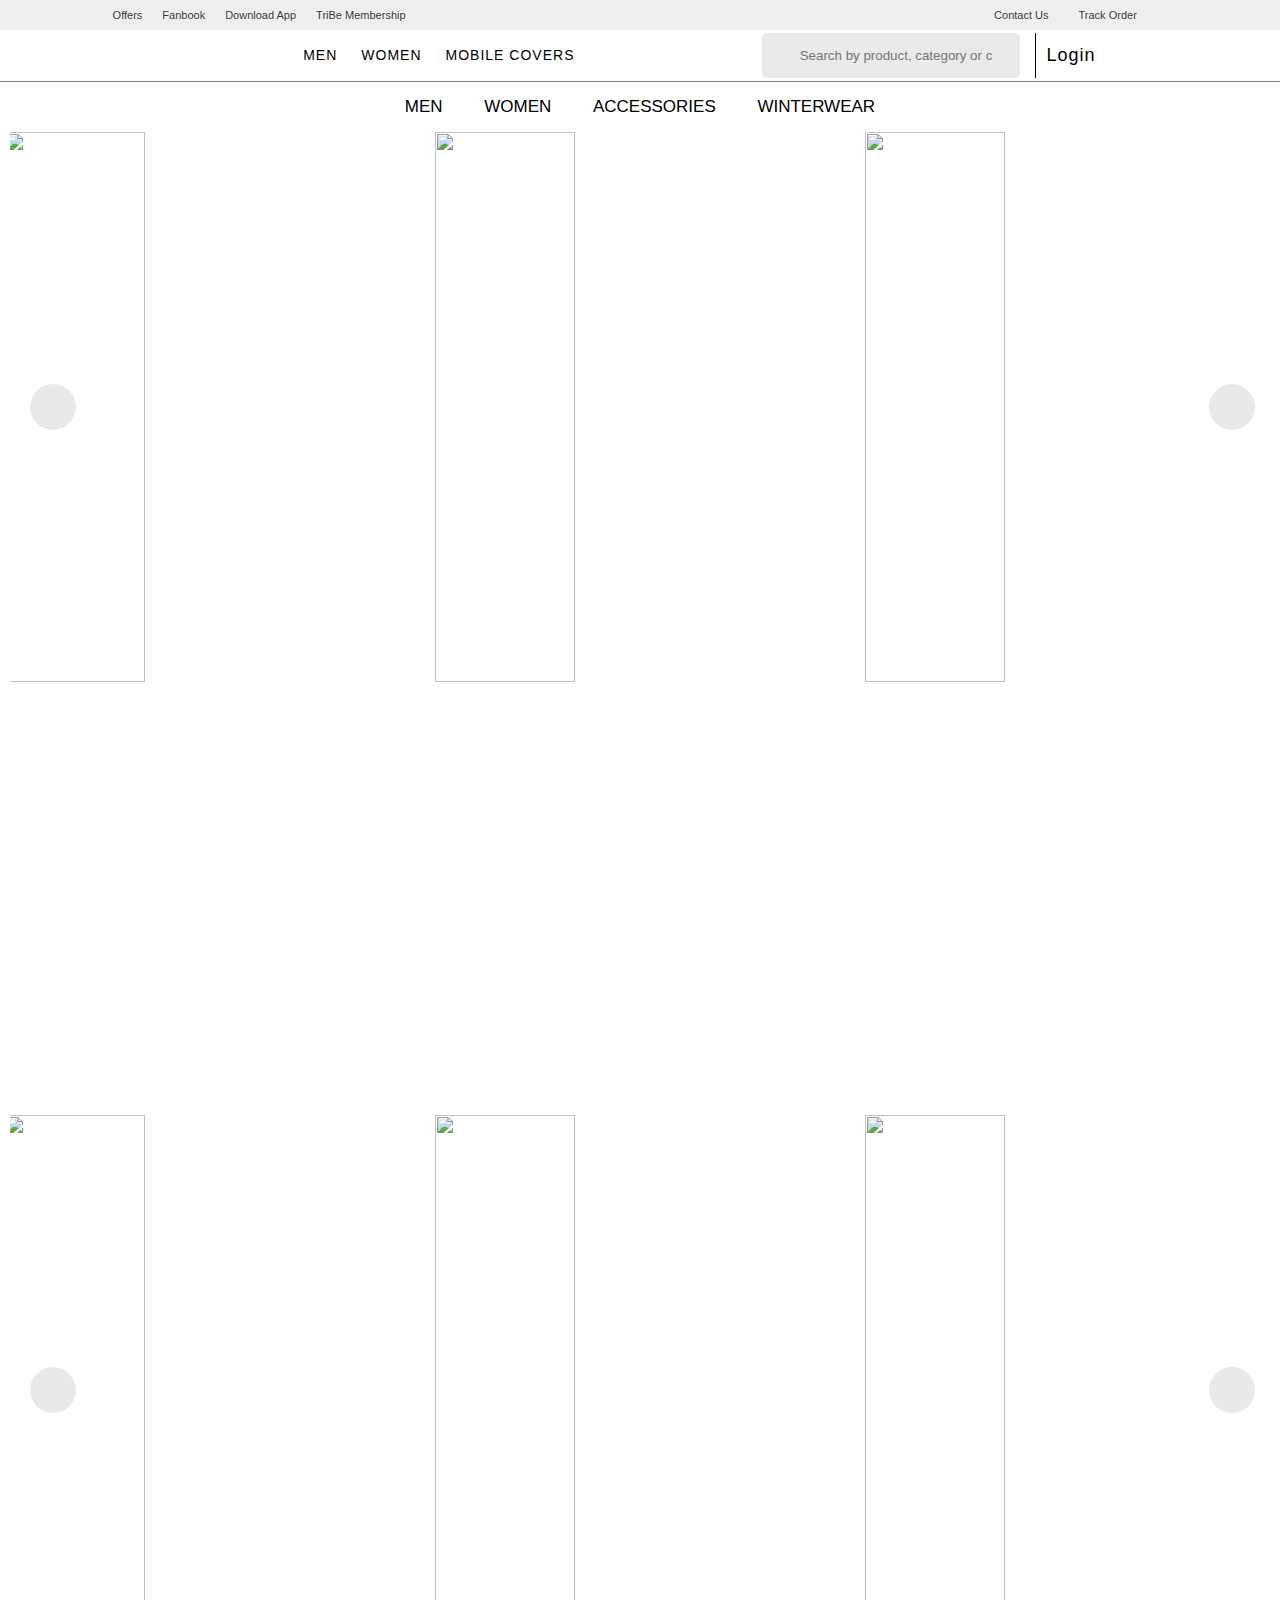
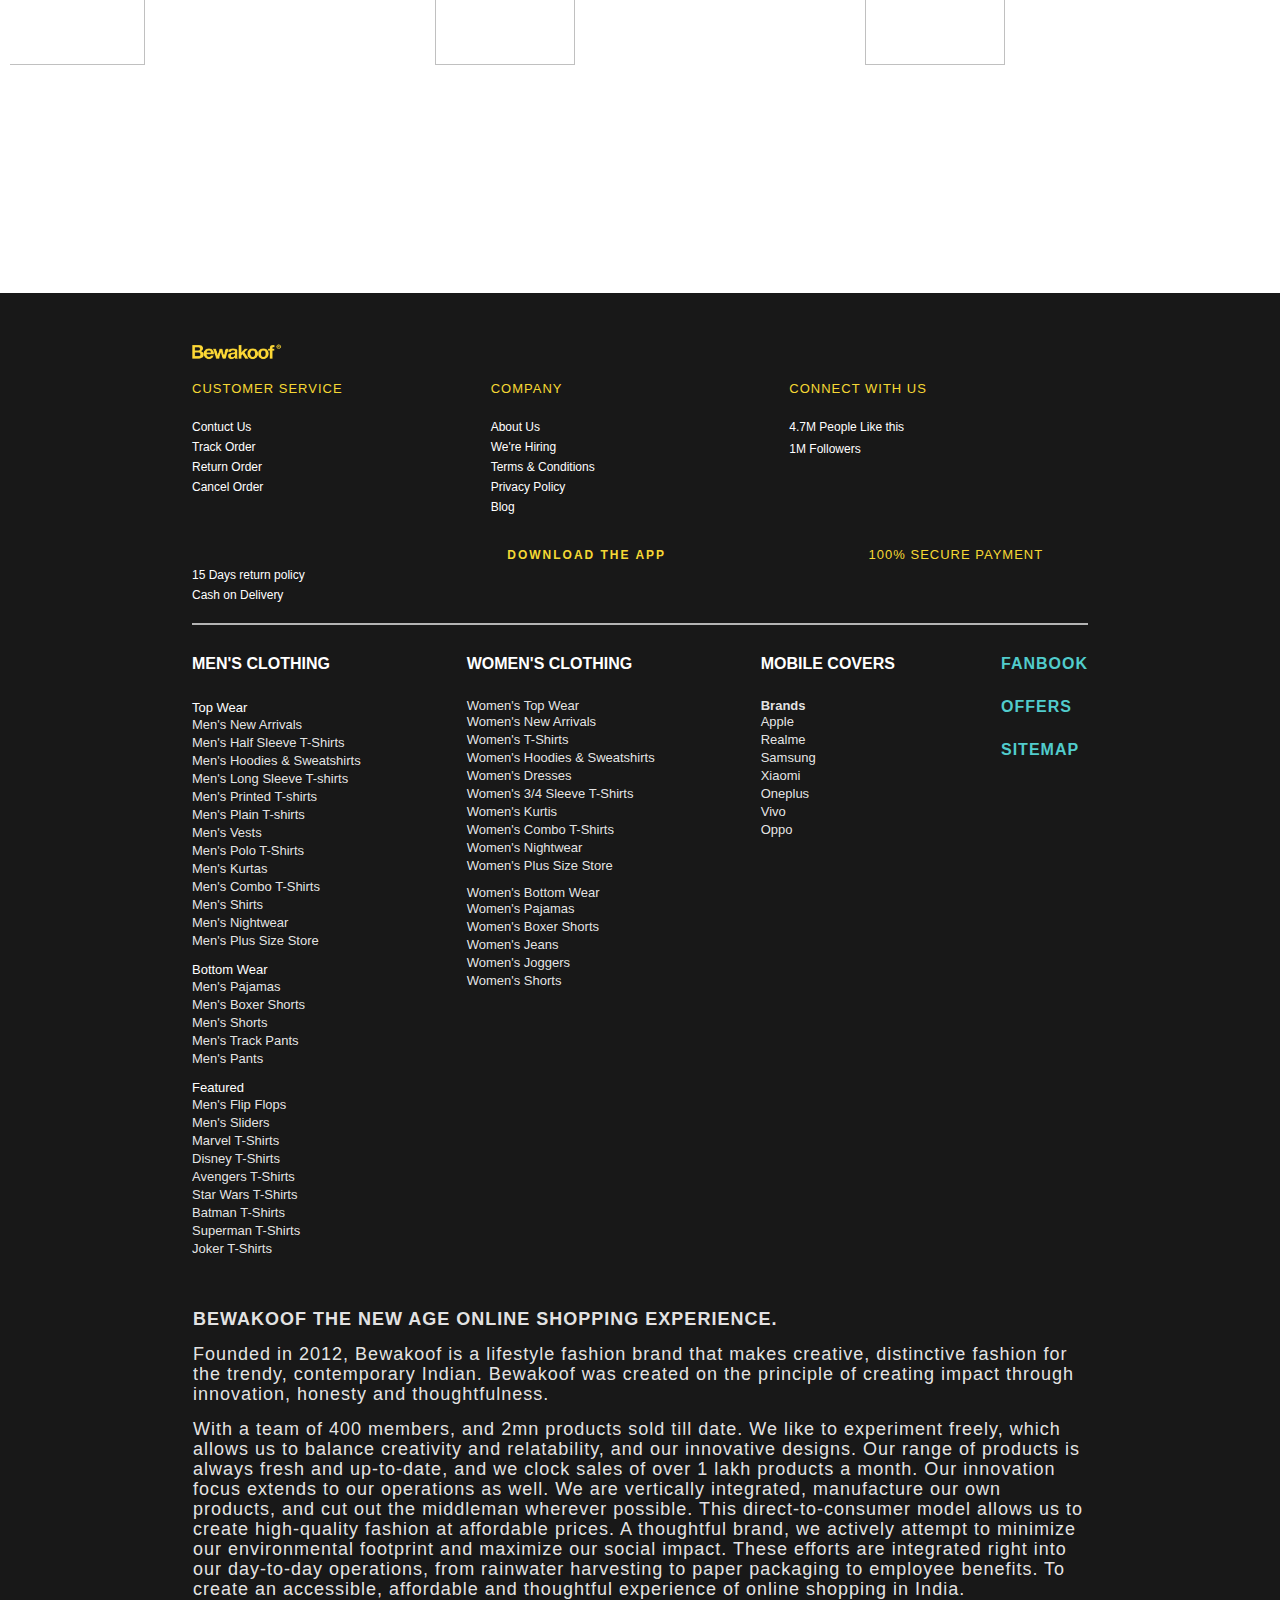
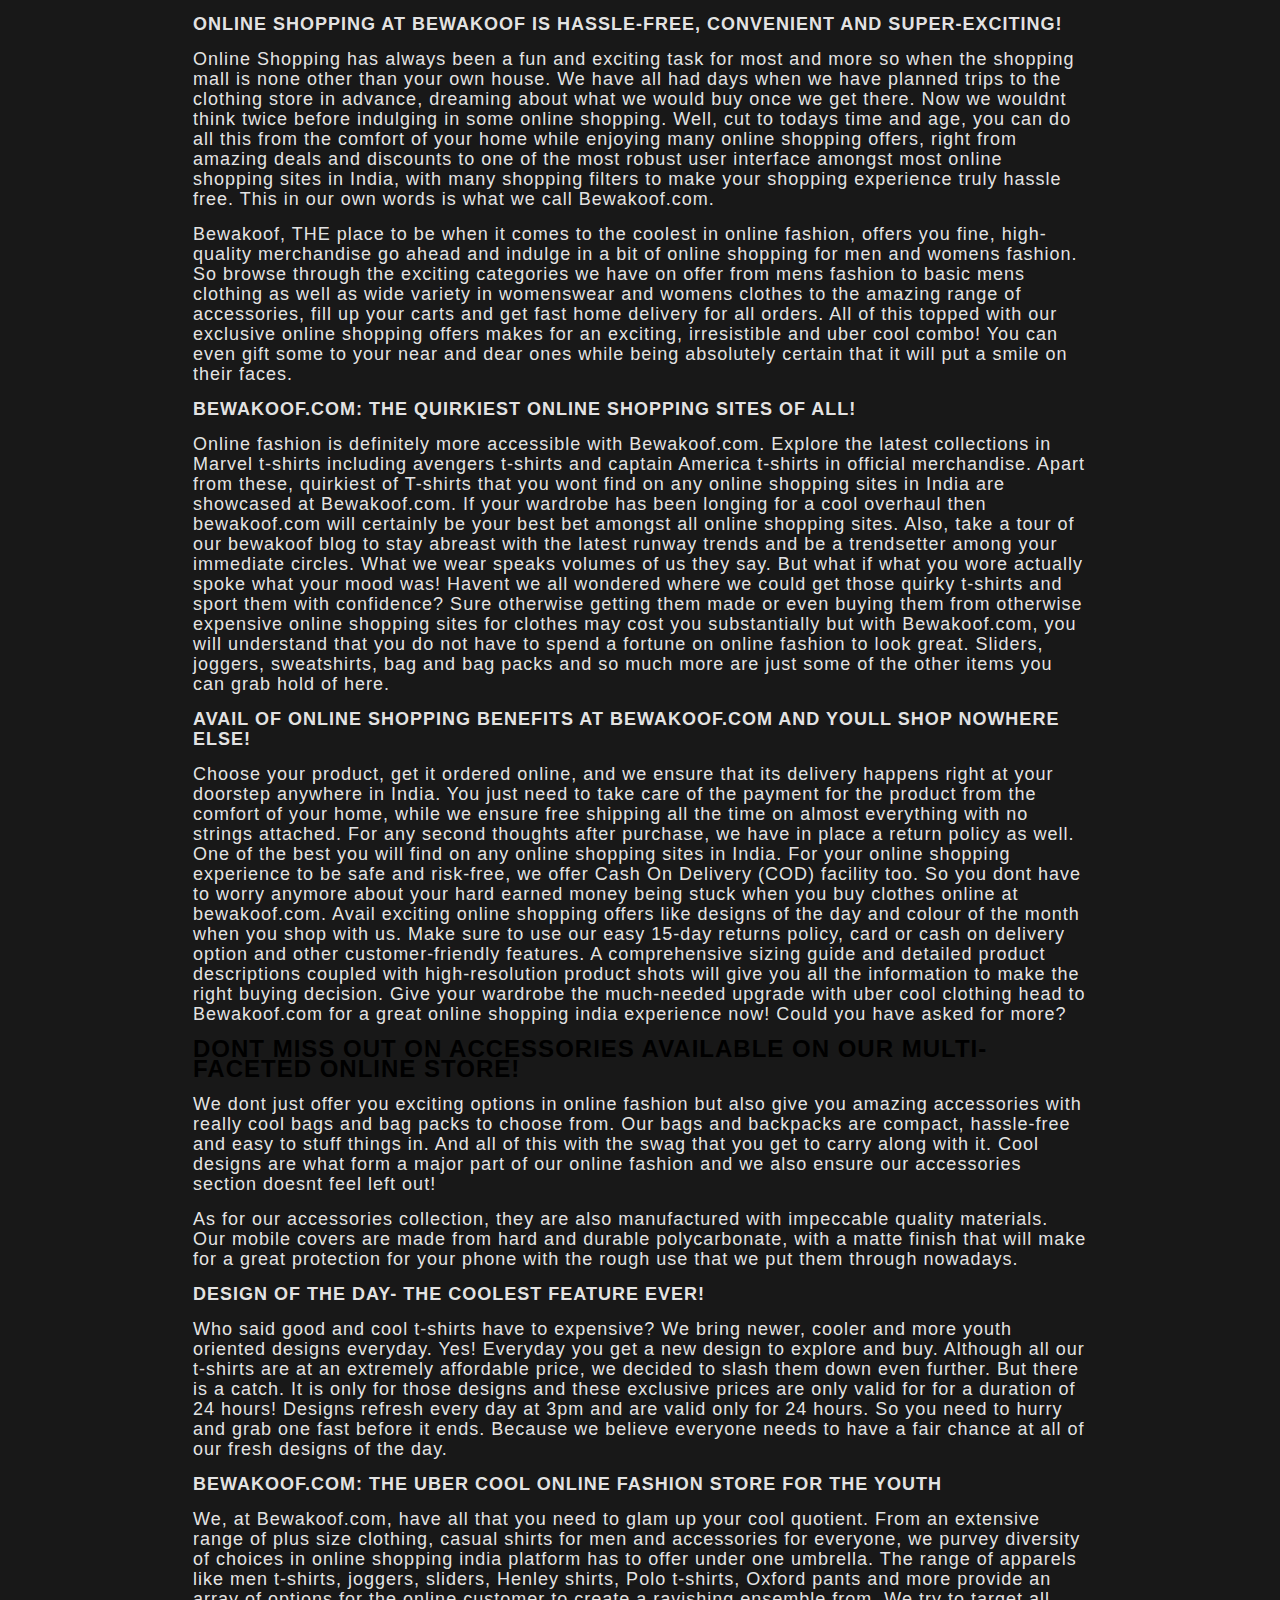
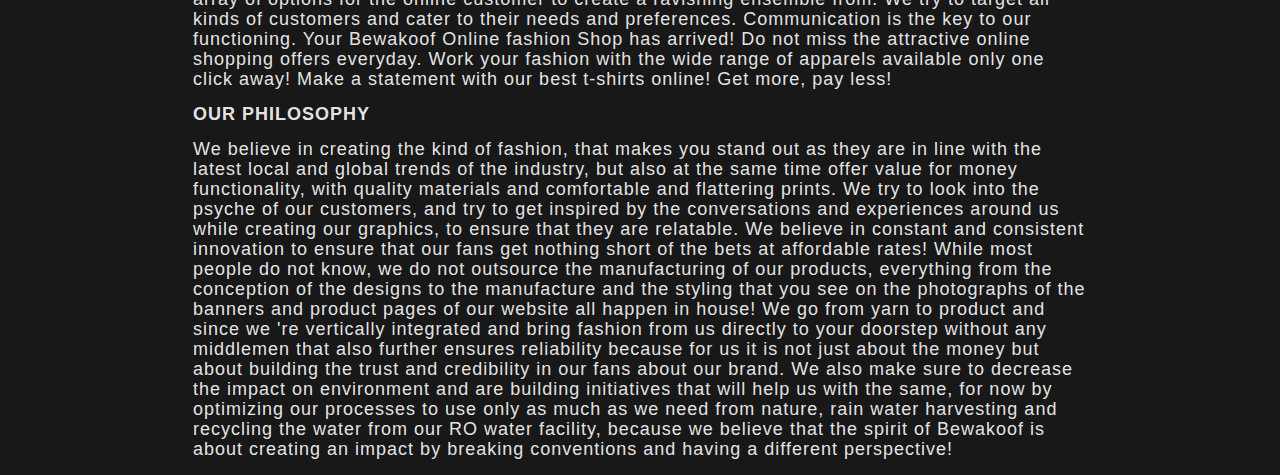
==== home/index.html @ 0f196d52 "added in homepage" ====
<!DOCTYPE html>
<html lang="en">
<head>
    <meta charset="UTF-8">
    <meta http-equiv="X-UA-Compatible" content="IE=edge">
    <meta name="viewport" content="width=device-width, initial-scale=1.0">
    <title>Online Fashion Shopping for Men, Woman, 
       Accessories - Bewakoof.com
    </title>
    <link rel="icon" type="image/x-icon" href="https://play-lh.googleusercontent.com/mzdgrAg8_sTf0e-G3eIi3MAIbaxtuiJnIcHUQmuGE8NQVbO30HqvgJ-gKIf-hwpa6g">
    <script
    src="https://kit.fontawesome.com/f276ecc4c7.js"
    crossorigin="anonymous"
  ></script>
  <link rel="stylesheet" href="/home/style/index.css">
  <link rel="stylesheet" href="/home/style/index1.css">
  <!-- <link rel="stylesheet" href="try1.css"> -->
</head>

<body>
    <nav id="nav">
     <!-- !Nav Upper Section -->
     <div id="nav-upper-section">
        <div id="first-section">
          <div><a href="">Offers</a></div>
          <div><a href="">Fanbook</a></div>
          <div><a href="">Download App</a></div>
          <div><a href="">TriBe Membership</a></div>
        </div>
        <div id="second-section">
          <div><a href="">Contact Us</a></div>
          <div><a href="">Track Order</a></div>
        </div>
      </div>
  
      <!-- !Nav Mid Section -->
      <div id="nav-mid-section">
        <!-- ?First - div which contains logo and men woman and mobile covers -->
        <div id="first-div">
          <div id="logo">
            <img
              src="https://images.bewakoof.com/web/ic-desktop-normal-bwkf-logo.svg"
              alt=""
            />
          </div>
          <div  id="dropdown">
            <div class="dropdown">
                <div class="line"><a class="dropbtn" id="dropbtn">MEN</a></div>
                <div class="dropdown-content">
                    <div>
                      <a href="#">Topwear</a>
                      <a href="#">Printed T-Shirts</a>
                      <a href="#">Oversized T-shirts</a>
                      <a href="#">Plain T-Shirts</a>
                      <a href="#">Fashion T-Shirts</a>
                      <a href="#">Activewear T-Shirts</a>
                      <a href="#">Full Sleeve T-Shirts</a>
                      <a href="#"> Half Sleeve T-Shirts</a>
                      <a href="#"> Shirts</a>
                      <a href="#">Vests</a>
                      <a href="#">Co-ord Sets</a>
                      <a href="#">Kurtas</a>
                      <a href="#">HenleysPlus Size</a>
                      <a href="#">T-Shirts</a>
                      <a href="#">Jackets</a>
                      <a href="#">Sweatshirts</a>
                      <a href="#"> TopwearPolo  & Hoodies</a>
                      </div>
                      <div>
                      <a href="#">Bottomwear</a>
                      <a href="#">Joggers</a>
                      <a href="#">Pyjamas</a>
                      <a href="#">Shorts</a>
                      <a href="#">Jeans & Denims</a>
                      <a href="#">Boxers</a>
                      <a href="#">Briefs</a>
                      <a href="#">Trunks</a>
                      <a href="#">Hipster Trunks</a>
                      <a href="#">Trousers & Pants</a>
                      <a href="#">Activewear Shorts</a>
                      <a href="#">Activewear Joggers</a>
                      <a href="#">Plus Size BottomwearAll</a>
                      <a href="#">Bottomwear</a>
                    </div>
                    <div>
                          <a href="#">Winterwear</a>
                          <a href="#">Sweatshirts & Hoodies</a>
                          <a href="#">Jackets</a>
                          <a href="#">Sweaters</a>
                          <a href="#">Joggers</a>
                          <a href="#">Full Sleeve</a>
                          <a href="#">T-ShirtsPlus Size </a>

                      </div>
                    </div>
            </div>
            <div class="dropdown">
                <div class="line"><a class="dropbtn" id="dropbtn">WOMEN</a></div>
                <div class="dropdown-content">
                    <div>
                      <a href="#">Topwear</a>
                      <a href="#">Printed T-Shirts</a>
                      <a href="#">Oversized T-shirts</a>
                      <a href="#">Plain T-Shirts</a>
                      <a href="#">Fashion T-Shirts</a>
                      <a href="#">Activewear T-Shirts</a>
                      <a href="#">Full Sleeve T-Shirts</a>
                      <a href="#"> Half Sleeve T-Shirts</a>
                      <a href="#"> Shirts</a>
                      <a href="#">Vests</a>
                      <a href="#">Co-ord Sets</a>
                      <a href="#">Kurtas</a>
                      <a href="#">HenleysPlus Size</a>
                      <a href="#">T-Shirts</a>
                      <a href="#">Jackets</a>
                      <a href="#">Sweatshirts</a>
                      <a href="#"> TopwearPolo  & Hoodies</a>
                      </div>
                      <div>
                      <a href="#">Bottomwear</a>
                      <a href="#">Joggers</a>
                      <a href="#">Pyjamas</a>
                      <a href="#">Shorts</a>
                      <a href="#">Jeans & Denims</a>
                      <a href="#">Boxers</a>
                      <a href="#">Briefs</a>
                      <a href="#">Trunks</a>
                      <a href="#">Hipster Trunks</a>
                      <a href="#">Trousers & Pants</a>
                      <a href="#">Activewear Shorts</a>
                      <a href="#">Activewear Joggers</a>
                      <a href="#">Plus Size BottomwearAll</a>
                      <a href="#">Bottomwear</a>
                    </div>
                    <div>
                          <a href="#">Winterwear</a>
                          <a href="#">Sweatshirts & Hoodies</a>
                          <a href="#">Jackets</a>
                          <a href="#">Sweaters</a>
                          <a href="#">Joggers</a>
                          <a href="#">Full Sleeve</a>
                          <a href="#">T-ShirtsPlus Size </a>

                      </div>
                    </div>
            </div>
            <div class="line"><a class="dropbtn">MOBILE COVERS</a></div>
          </div>
        </div>
  
        <div id="second-div">
          <div id="search">
            <div id="search-logo">
              <i class="fa-solid fa-magnifying-glass"></i>
            </div>
            <input
              type="search"
              class="searchbtn"
              placeholder="Search by product, category or collection"
            />
          </div>
          <div id="login-wishlist-cart">
            <p style="color: black">Login</p>
            <div><i class="fa-regular fa-heart"></i></div>
            <div><i class="fa-solid fa-cart-shopping"></i></div>
          </div>
        </div>
      </div>

      <div id="nav-below-section">
        <div id="parent-div">
        <a href="">MEN</a>
        <a href="">WOMEN</a>
        <a href="">ACCESSORIES</a>
        <a href="">WINTERWEAR</a>
    </div>
    </div>
    </nav>
  
    <!-- !Carousel -->
    <div class="wrapper">
      <i id="left" class="fa-solid fa-chevron-left"></i>
      <div class="carousel">
        <img src="https://images.bewakoof.com/uploads/grid/app/live-now-common-1675176816.jpg" alt="" draggable="false">
        <img src="https://images.bewakoof.com/uploads/grid/app/FebCOTM-static-1x1-Version01-common-D-1675176814.jpg" alt="" draggable="false">
        <img src="https://images.bewakoof.com/uploads/grid/app/Last-chance-1x1--common-1675176814.jpg" alt="" draggable="false">
        <img src="https://images.bewakoof.com/uploads/grid/app/1x1-revmped-BUY3AT899-1674817170.jpg" alt="" draggable="false">
        <img src="https://images.bewakoof.com/uploads/grid/app/1x1-revmped-flat-60-OFF-common-1674665989.jpg" alt="" draggable="false">
      </div>
      <i id="right" class="fa-solid fa-chevron-right"></i>
    </div>

    <!-- !Own your Crazy Poster -->
    <div class="CrazyPoster"><a href="https://www.youtube.com/watch?v=7HPsdVQhpRw&t=111s"> <img src="https://images.bewakoof.com/uploads/grid/app/Desktop-Strip-6-1669115141.jpg" alt=""></a></div>

    <!-- !new arrival section -->
    
    <div class="main-div">
      <div class="parent-div">
        <div>
          <img src="https://images.bewakoof.com/uploads/grid/app/new-thumbnail-icon-2022-bestseller-1671624963.jpg" alt="">
          <p>Bestsellers</p>
        </div>
        <div>
          <img src="https://images.bewakoof.com/uploads/grid/app/new-thumbnail-icon-new-arrivals-1674817171.jpg" alt="">
          <p>New Arrivals</p>
        </div>
        <div>
          <img src="https://images.bewakoof.com/uploads/grid/app/hotdeals-2-1668491210.jpg" alt="">
          <p>Hot Deals</p>
        </div>
        <div>
          <img src="https://images.bewakoof.com/uploads/grid/app/Thumbnail-Collabs-Common-1668508338.jpg" alt="">
        <p>Official Collabaration</p>
        </div>
        <div>
          <img src="https://images.bewakoof.com/uploads/grid/app/last-size-new-thumbnaik-1668508337.jpg" alt="">
          <p>Last Size Left</p>
        </div>
        <div>
          <img src="https://images.bewakoof.com/uploads/grid/app/new-thumbnail-icon-2022-copy-1669723278.jpg" alt="">
          <p>Plus Size</p>
        </div>
        <div>
          <img src="https://images.bewakoof.com/uploads/grid/app/me-shirt-thumbnail-1668508337.jpg" alt="">
        <p>Customization</p>
        </div>
     <div>
      <img src="https://images.bewakoof.com/uploads/grid/app/image-1668598708.png" alt="">
      <p>Customization</p>
     </div>
      </div>
    </div>

    <!-- !DESIGNS OF THE WEEK -->
<div id="parent-img-div">
  <p class="heading">DESIGNS OF THE WEEK</p>
  <div id="img-div">
    <div><a href=""><img src="https://images.bewakoof.com/uploads/grid/app/DOTW-Split-banner-Desktop-Men-1675143052.png" alt=""></a></div>
    <div><a href=""><img src="https://images.bewakoof.com/uploads/grid/app/DOTW-Split-banner-Desktop-Women-1675143053.png" alt=""></a></div>
  </div>
</div> 

<!-- !TRENDING CATEGORIES SECTION -->
<div class="trending-div">
<p class="heading">TRENDING CATEGORIES</p>
<div id="full-width">
<a href=""><img src="https://images.bewakoof.com/uploads/grid/app/category-box-printed-tshirt-men-1672915214.png" alt=""></a>
<a href=""><img src="https://images.bewakoof.com/uploads/grid/app/category-box-Oversize-tshirt-1672915214.png" alt=""></a>
<a href=""><img src="https://images.bewakoof.com/uploads/grid/app/category-box-Sweatshirt---Hoodies-1672915219.png" alt=""></a>
<a href=""><img src="https://images.bewakoof.com/uploads/grid/app/category-box-Sweater-1673010262.png" alt=""></a>
<a href=""><img src="https://images.bewakoof.com/uploads/grid/app/category-box-Jackets-1672915210.png" alt=""></a>
<a href=""><img src="https://images.bewakoof.com/uploads/grid/app/category-box-Full-Sleeve-Tshirt-1673010261.png" alt=""></a>

<a href=""><img src="https://images.bewakoof.com/uploads/grid/app/category-box-new-printed-tshirts-1668773246.jpg" alt=""></a>
<a href=""><img src="https://images.bewakoof.com/uploads/grid/app/category-box-Oversize-tshirt-women-1672915214.png" alt=""></a>
<a href=""><img src="https://images.bewakoof.com/uploads/grid/app/category-box-Sweatshirt---Hoodies-women-1673010262.png" alt=""></a>

<a href=""><img src="https://images.bewakoof.com/uploads/grid/app/category-box-Jackets-women-1673010261.png" alt=""></a>
<a href=""><img src="https://images.bewakoof.com/uploads/grid/app/category-box-w-dresses-1675144062.jpg" alt=""></a>
<a href=""><img src="https://images.bewakoof.com/uploads/grid/app/category-box-Boyfriend-Tshirt-women-1672915204.png" alt=""></a>
</div>
</div>

<!-- !Beggest deal seaction div need to be completed here -->
<!-- *pending -->
<!-- !.............................................! -->


<!-- !TOO HOT TO BE MISSED -->
<div id="hot-section">
<p class="heading">TOO HOT TO BE MISSED</p>
<div id="hot-section-div">
  <a href=""><img src="https://images.bewakoof.com/uploads/grid/app/revamped-banner-MID-SIZE-B1G1-02-1673359273.jpg" alt=""></a>
  <a href=""><img src="https://images.bewakoof.com/uploads/grid/app/new-mid-banner-buy2get1free-1674817171.jpg" alt=""></a>
  <a href=""><img src="https://images.bewakoof.com/uploads/grid/app/new-mid-banner--valentines-02-1674824603.jpg" alt=""></a>
  <a href=""><img src="https://images.bewakoof.com/uploads/grid/app/new-mid-banner-ovrszd-srtwr-dresses-1675243399.jpg" alt=""></a>
</div>
</div>

<!-- !CATEGORIES TO BAG -->
<div id="categories-div">
<p class="heading">CATEGORIES TO BAG</p>
<div>
  <div><a href=""><img src="https://images.bewakoof.com/uploads/grid/app/category-box-Jeans-men-1672915059.png" alt=""></a></div>
  <div><a href=""><img src="https://images.bewakoof.com/uploads/grid/app/category-box-new-joggers-1668772677.jpg" alt=""></a></div>
  <div><a href=""><img src="https://images.bewakoof.com/uploads/grid/app/category-box-new-pyjamas-1668772679.jpg" alt=""></a></div>
  <div><a href=""><img src="https://images.bewakoof.com/uploads/grid/app/category-box-new-2-1669360792.jpg" alt=""></a></div>
  <div><a href=""><img src="https://images.bewakoof.com/uploads/grid/app/category-box-new-joggers-1668773245.jpg" alt=""></a></div>
  <div><a href=""><img src="https://images.bewakoof.com/uploads/grid/app/category-box-w-pyjamas-2-1675144063.jpg" alt=""></a></div>

</div>
</div>

<!-- !Second slider -->
<div class="wrapper1">
  <i id="left1" class="fa-solid fa-chevron-left"></i>
  <div class="carousel1">
    <img src="https://images.bewakoof.com/uploads/grid/app/Vibrant-All-Over-Print-T-Shirts-1x1-common-1675244347.jpg" alt="" draggable="false">
    <img src="https://images.bewakoof.com/uploads/grid/app/anime-1x1-02-1674817620.jpg" alt="" draggable="false">
    <img src="https://images.bewakoof.com/uploads/grid/app/ovrszd-tees-1x1-common1-1674129220.jpg" alt="" draggable="false">
    <img src="https://images.bewakoof.com/uploads/grid/app/ovrszd-sweatshirts-hoodies-1x1-common-1674469081.jpg" alt="" draggable="false">
    <img src="https://images.bewakoof.com/uploads/grid/app/hot-new-evrythng-1x1-01-1672806265.gif" alt="" draggable="false">
  </div>
  <i id="right1" class="fa-solid fa-chevron-right"></i>
</div>

<!-- !step up your shoe game -->
<div id="step-up">
  <img src="https://images.bewakoof.com/uploads/grid/app/shoe-strip-1675085026.jpg" alt="">
</div>

<!-- !TOP ACCESSORIES-->
<div id="categories-div">
  <p class="heading">TOP ACCESSORIES</p>
  <div>
    <div><a href=""><img src="https://images.bewakoof.com/uploads/grid/app/category-box-Mobile-covers-1672907490.png" alt=""></a></div>
    <div><a href=""><img src="https://images.bewakoof.com/uploads/grid/app/category-box-new-mugs-1673005212.jpg" alt=""></a></div>
    <div><a href=""><img src="https://images.bewakoof.com/uploads/grid/app/category-box-backpacks-1672907481.png" alt=""></a></div>
    <div><a href=""><img src="https://images.bewakoof.com/uploads/grid/app/category-box-notebooks-1672896372.jpg" alt=""></a></div>
    <div><a href=""><img src="https://images.bewakoof.com/uploads/grid/app/category-box-sliders-men-1672907494.png" alt=""></a></div>
    <div><a href=""><img src="https://images.bewakoof.com/uploads/grid/app/category-box-caps-1672907483.png" alt=""></a></div>
  
  </div>
  </div>


  <!-- !OUR BEST PICKS -->
<div id="hot-section">
  <p class="heading">OUR BEST PICKS</p>
  <div id="hot-section-div">
    <a href=""><img src="https://images.bewakoof.com/uploads/grid/app/fullsleeves-tshirts-midsize-banner-1674050707.jpg" alt=""></a>
    <a href=""><img src="https://images.bewakoof.com/uploads/grid/app/midsizebanner-women-jeans-5-1675245576.jpg" alt=""></a>
    <a href=""><img src="https://images.bewakoof.com/uploads/grid/app/plus-size-mid-banner-1671788992.jpg" alt=""></a>
    <a href=""><img src="https://images.bewakoof.com/uploads/grid/app/midsize-banners-air-ovrszd-cargo-jogs-m-1674133076.jpg" alt=""></a>
  </div>
  </div>

  <!-- !LOVE US  -->
<div id="step-up1">
  <img  src="https://images.bewakoof.com/uploads/grid/app/desktop-survey-1673330211.jpg" alt="">
</div>

  <!-- !BECOME A TRIBE MEMBER  -->
  <div id="step-up1">
    <img  src="https://images.bewakoof.com/uploads/grid/app/Desktop-Strip-3-1672040129.jpg" alt="">
  </div>

   <!-- !VOTE FOR NEW DESIGN  -->
   <div id="step-up1">
    <img  src="https://images.bewakoof.com/uploads/grid/app/Desktop-Strip-3-1669022420.jpg" alt="">
  </div>


  <!-- !FOTER SECTION -->
  <footer>
    <div class="footerDiv">
      <div class="container">
        <div id="logo1"><img src="/home/assets/updatedlogoweb.png" alt=""></div>

        <div class="section">
          <div>
            <span>CUSTOMER SERVICE</span>
            <ul>
              <li><a href="">Contuct Us</a></li>
              <li><a href="">Track Order</a></li>
              <li><a href="">Return Order</a></li>
              <li><a href="">Cancel Order</a></li>
            </ul>
          </div>

          <div>
            <span>COMPANY</span>
            <ul>
              <li><a href="">About Us</a></li>
              <li><a href="">We're Hiring</a></li>
              <li><a href="">Terms & Conditions</a</li>
              <li><a href="">Privacy Policy</a></li>
              <li><a href="">Blog</a></li>
            </ul>
          </div>

<div >
  <span class="connect">CONNECT WITH US</span>
  <!-- <div> -->
    <div class="socialIcoMobile">
      <div id="first" class="mrgin-btn"><a href="https://www.facebook.com/bewakoofcom"><i class="fa-brands fa-square-facebook"></i> 4.7M People Like this</a></div>

    <div class="mrgin-btn"><a href="https://www.instagram.com/bewakoofofficial/"> <i class="fa-brands fa-instagram"></i>1M Followers</a></div>

  </div>
  <div class="mrgin-btn" id="flex">
    <a href="https://twitter.com/bewakoof"><i class="fa-brands fa-twitter"></i></a>
    <a href="https://in.pinterest.com/bewakoof/"><i class="fa-brands fa-pinterest"></i></a>
    <a href="https://www.snapchat.com/add/bewakoof_tv"><i class="fa-brands fa-snapchat"></i></a>
    <a href="https://apps.apple.com/in/app/bewakoof/id1100190514"><i class="fa-brands fa-apple"></i></a>
  </div>
  <!-- </div> -->
</div>

        </div>
        <!-- style="flex:0.5" -->
        <div class="section1">
        <div >
          <ul>
            <li><i class="fa-solid fa-arrow-rotate-left"></i> <span class="font-color-white">15 Days return policy</span> </li>
            <li><i class="fa-solid fa-money-bills"></i> <span class="font-color-white">Cash on Delivery</span> </li>
          </ul>
        </div>
        <!-- style="flex:0.6" -->
        <div class="downlode-section" >
          <span class="font-color-yellow connect" id="font-size">DOWNLOAD THE APP</span>
          <div class="playstr-img margin-top">
            <img src="https://images.bewakoof.com/web/app_android_v1.png" alt="">
            <img src="https://images.bewakoof.com/web/app_ios_v1.png" alt="">
          </div>
        </div>
        <!-- style="flex:0.4" -->
        <div >
          <span class="font-color-yellow padding-bottom connect">100% SECURE PAYMENT</span>
          <div class="margin-top">
            <img src="https://images.bewakoof.com/web/secure-payments-image.png" alt="">
          </div>
        </div>
        </div>

      </div>
    </div>
    <div class="hr"></div>

    <div class="spacing-top">
      <div class="flex-section">

      <div> 
        <h4 class="font-color-and-size">MEN'S CLOTHING</h4>
        <div>
          <span>Top Wear</span>
          <a href=""><p>Men's New Arrivals</p></a>
          <a href=""><p>Men's Half Sleeve T-Shirts</p></a>
          <a href=""><p>Men's Hoodies & Sweatshirts</p></a>
          <a href=""><p>Men's Long Sleeve T-shirts</p></a>
          <a href=""><p>Men's Printed T-shirts</p></a>
          <a href=""><p>Men's Plain T-shirts</p></a>
          <a href=""><p>Men's Vests</p></a>
          <a href=""><p>Men's Polo T-Shirts</p></a>
          <a href=""><p>Men's Kurtas</p></a>
          <a href=""><p>Men's Combo T-Shirts</p></a>
          <a href=""><p>Men's Shirts</p></a>
          <a href=""><p>Men's Nightwear</p></a>
          <a href=""><p>Men's Plus Size Store</p></a>
        </div>

        <div class="space-between-div">
          <span>Bottom Wear</span>
          <a href=""><p>Men's Pajamas</p></a>
          <a href=""><p>Men's Boxer Shorts</p></a>
          <a href=""><p>Men's Shorts</p></a>
          <a href=""><p>Men's Track Pants</p></a>
          <a href=""><p>Men's Pants</p></a>
          </div>

          <div class="space-between-div">
            <span>Featured</span>
            <a href=""><p>Men's Flip Flops</p></a>
            <a href=""><p>Men's Sliders</p></a>
            <a href=""><p>Marvel T-Shirts</p></a>
            <a href=""><p>Disney T-Shirts</p></a>
            <a href=""><p>Avengers T-Shirts</p></a>
            <a href=""><p>Star Wars T-Shirts</p></a>
            <a href=""><p>Batman T-Shirts</p></a>
            <a href=""><p>Superman T-Shirts</p></a>
            <a href=""><p>Joker T-Shirts</p></a>
            </div>
      </div>

<div class="woman-footer-options">
  <h4 class="font-color-and-size">WOMEN'S CLOTHING</h4>
  <div>
    <a href=""><p>Women's Top Wear</p></a>
    <a href=""><p>Women's New Arrivals</p></a>
    <a href=""><p>Women's T-Shirts</p></a>
    <a href=""><p>Women's Hoodies & Sweatshirts</p></a>
    <a href=""><p>Women's Dresses</p></a>
    <a href=""><p>Women's 3/4 Sleeve T-Shirts</p></a>
    <a href=""><p>Women's Kurtis</p></a>
    <a href=""><p>Women's Combo T-Shirts</p></a>
    <a href=""><p>Women's Nightwear</p></a>
    <a href=""><p>Women's Plus Size Store</p></a>
  </div>
  <div class="space-between-div">
    <a href=""><p>Women's Bottom Wear</p></a>
    <a href=""><p>Women's Pajamas</p></a>
    <a href=""><p>Women's Boxer Shorts</p></a>
    <a href=""><p>Women's Jeans</p></a>
    <a href=""><p>Women's Joggers</p></a>
    <a href=""><p>Women's Shorts</p></a>
  </div>
</div>

<div class="mobile-brands">
  <h4 class="font-color-and-size">MOBILE COVERS</h4>
 
  <div>
    <a href=""><p>Brands</p></a>
    <a href=""><p>Apple</p></a>
    <a href=""><p>Realme</p></a>
    <a href=""><p>Samsung</p></a>
    <a href=""><p>Xiaomi</p></a>
    <a href=""><p>Oneplus</p></a>
    <a href=""><p>Vivo</p></a>
    <a href=""><p>Oppo</p></a>
  </div>
</div>

<div class="fanbook-div">
  <h4>FANBOOK</h4>
  <h4>OFFERS</h4>
  <h4>SITEMAP</h4>
</div>
    </div>
  </div>

  <div >
  <div class="footer-description">
    <h3 class="letter-spacing">
      BEWAKOOF THE NEW AGE ONLINE SHOPPING EXPERIENCE.</h3>
      
      <p class="letter-spacing">Founded in 2012, Bewakoof is a lifestyle fashion brand that makes creative, distinctive fashion for the trendy, contemporary Indian. Bewakoof was created on the principle of creating impact through innovation, honesty and thoughtfulness.</p>

      <p class="letter-spacing">With a team of 400 members, and 2mn products sold till date. We like to experiment freely, which allows us to balance creativity and relatability, and our innovative designs. Our range of products is always fresh and up-to-date, and we clock sales of over 1 lakh products a month. Our innovation focus extends to our operations as well. We are vertically integrated, manufacture our own products, and cut out the middleman wherever possible. This direct-to-consumer model allows us to create high-quality fashion at affordable prices. A thoughtful brand, we actively attempt to minimize our environmental footprint and maximize our social impact. These efforts are integrated right into our day-to-day operations, from rainwater harvesting to paper packaging to employee benefits. To create an accessible, affordable and thoughtful experience of online shopping in India.</p>

      <h3 class="letter-spacing">ONLINE SHOPPING AT BEWAKOOF IS HASSLE-FREE, CONVENIENT AND SUPER-EXCITING!</h3>
      <p class="letter-spacing">Online Shopping has always been a fun and exciting task for most and more so when the shopping mall is none other than your own house. We have all had days when we have planned trips to the clothing store in advance, dreaming about what we would buy once we get there. Now we wouldnt think twice before indulging in some online shopping. Well, cut to todays time and age, you can do all this from the comfort of your home while enjoying many online shopping offers, right from amazing deals and discounts to one of the most robust user interface amongst most online shopping sites in India, with many shopping filters to make your shopping experience truly hassle free. This in our own words is what we call Bewakoof.com.</p>

      <p class="letter-spacing">Bewakoof, THE place to be when it comes to the coolest in online fashion, offers you fine, high-quality merchandise go ahead and indulge in a bit of online shopping for men and womens fashion. So browse through the exciting categories we have on offer from mens fashion to basic mens clothing as well as wide variety in womenswear and womens clothes to the amazing range of accessories, fill up your carts and get fast home delivery for all orders. All of this topped with our exclusive online shopping offers makes for an exciting, irresistible and uber cool combo! You can even gift some to your near and dear ones while being absolutely certain that it will put a smile on their faces.</p>

      <h3 class="letter-spacing">BEWAKOOF.COM: THE QUIRKIEST ONLINE SHOPPING SITES OF ALL!</h3>
      <p class="letter-spacing">Online fashion is definitely more accessible with Bewakoof.com. Explore the latest collections in Marvel t-shirts including avengers t-shirts and captain America t-shirts in official merchandise. Apart from these, quirkiest of T-shirts that you wont find on any online shopping sites in India are showcased at Bewakoof.com. If your wardrobe has been longing for a cool overhaul then bewakoof.com will certainly be your best bet amongst all online shopping sites. Also, take a tour of our bewakoof blog to stay abreast with the latest runway trends and be a trendsetter among your immediate circles. What we wear speaks volumes of us they say. But what if what you wore actually spoke what your mood was! Havent we all wondered where we could get those quirky t-shirts and sport them with confidence? Sure otherwise getting them made or even buying them from otherwise expensive online shopping sites for clothes may cost you substantially but with Bewakoof.com, you will understand that you do not have to spend a fortune on online fashion to look great. Sliders, joggers, sweatshirts, bag and bag packs and so much more are just some of the other items you can grab hold of here.</p>

      <h3 class="letter-spacing">AVAIL OF ONLINE SHOPPING BENEFITS AT BEWAKOOF.COM AND YOULL SHOP NOWHERE ELSE!</h3>
      <p class="letter-spacing">Choose your product, get it ordered online, and we ensure that its delivery happens right at your doorstep anywhere in India. You just need to take care of the payment for the product from the comfort of your home, while we ensure free shipping all the time on almost everything with no strings attached. For any second thoughts after purchase, we have in place a return policy as well. One of the best you will find on any online shopping sites in India. For your online shopping experience to be safe and risk-free, we offer Cash On Delivery (COD) facility too. So you dont have to worry anymore about your hard earned money being stuck when you buy clothes online at bewakoof.com. Avail exciting online shopping offers like designs of the day and colour of the month when you shop with us. Make sure to use our easy 15-day returns policy, card or cash on delivery option and other customer-friendly features. A comprehensive sizing guide and detailed product descriptions coupled with high-resolution product shots will give you all the information to make the right buying decision. Give your wardrobe the much-needed upgrade with uber cool clothing head to Bewakoof.com for a great online shopping india experience now! Could you have asked for more?</p>

      <h2 class="letter-spacing">DONT MISS OUT ON ACCESSORIES AVAILABLE ON OUR MULTI-FACETED ONLINE STORE!</h2>
      <p class="letter-spacing">We dont just offer you exciting options in online fashion but also give you amazing accessories with really cool bags and bag packs to choose from. Our bags and backpacks are compact, hassle-free and easy to stuff things in. And all of this with the swag that you get to carry along with it. Cool designs are what form a major part of our online fashion and we also ensure our accessories section doesnt feel left out!</p>

      <p class="letter-spacing">As for our accessories collection, they are also manufactured with impeccable quality materials. Our mobile covers are made from hard and durable polycarbonate, with a matte finish that will make for a great protection for your phone with the rough use that we put them through nowadays.</p>

      <h3 class="letter-spacing">DESIGN OF THE DAY- THE COOLEST FEATURE EVER!</h3>
      <p class="letter-spacing">Who said good and cool t-shirts have to expensive? We bring newer, cooler and more youth oriented designs everyday. Yes! Everyday you get a new design to explore and buy. Although all our t-shirts are at an extremely affordable price, we decided to slash them down even further. But there is a catch. It is only for those designs and these exclusive prices are only valid for for a duration of 24 hours! Designs refresh every day at 3pm and are valid only for 24 hours. So you need to hurry and grab one fast before it ends. Because we believe everyone needs to have a fair chance at all of our fresh designs of the day.</p>

      <h3 class="letter-spacing">BEWAKOOF.COM: THE UBER COOL ONLINE FASHION STORE FOR THE YOUTH</h3>
      <p class="letter-spacing">We, at Bewakoof.com, have all that you need to glam up your cool quotient. From an extensive range of plus size clothing, casual shirts for men and accessories for everyone, we purvey diversity of choices in online shopping india platform has to offer under one umbrella. The range of apparels like men t-shirts, joggers, sliders, Henley shirts, Polo t-shirts, Oxford pants and more provide an array of options for the online customer to create a ravishing ensemble from. We try to target all kinds of customers and cater to their needs and preferences. Communication is the key to our functioning. Your Bewakoof Online fashion Shop has arrived! Do not miss the attractive online shopping offers everyday. Work your fashion with the wide range of apparels available only one click away! Make a statement with our best t-shirts online! Get more, pay less!</p>

      <h3 class="letter-spacing">OUR PHILOSOPHY</h3>
      <p class="letter-spacing">We believe in creating the kind of fashion, that makes you stand out as they are in line with the latest local and global trends of the industry, but also at the same time offer value for money functionality, with quality materials and comfortable and flattering prints. We try to look into the psyche of our customers, and try to get inspired by the conversations and experiences around us while creating our graphics, to ensure that they are relatable. We believe in constant and consistent innovation to ensure that our fans get nothing short of the bets at affordable rates! While most people do not know, we do not outsource the manufacturing of our products, everything from the conception of the designs to the manufacture and the styling that you see on the photographs of the banners and product pages of our website all happen in house! We go from yarn to product and since we 're vertically integrated and bring fashion from us directly to your doorstep without any middlemen that also further ensures reliability because for us it is not just about the money but about building the trust and credibility in our fans about our brand. We also make sure to decrease the impact on environment and are building initiatives that will help us with the same, for now by optimizing our processes to use only as much as we need from nature, rain water harvesting and recycling the water from our RO water facility, because we believe that the spirit of Bewakoof is about creating an impact by breaking conventions and having a different perspective!</p>
  </div>
</div>
  </footer>
</body>
</html>
<script src="/home/script/index.js"></script>
<script src="/home/script/index1.js"></script>
---- home/style/index.css ----
*{
    margin: 0;
    padding: 0;
    box-sizing: border-box;
    text-decoration: none;
    list-style: none;
    font-family: Arial, Helvetica, sans-serif;
}
#first-section{
    display: flex;
    margin-left: -14%;
    justify-content: space-between;
}
#first-section div{
    display: flex;
    padding: 0 10px;
    align-items: center;
}
#second-section{
    display: flex;
    justify-content: space-between;
   margin-right: -12%;
}
#second-section div{
    display: flex;
    padding: 5px 15px;
}
#first-section a, #second-section a{
    font-size:11px;
    color: rgba(0,0,0,.8);;
}
#nav-upper-section{
    display: flex;
    justify-content: space-around;
    background: rgb(238,238,238);
    padding: 4px 0px;
}

/*>>>>>>>>>>>>>Dropdwn CSS>>>>>>>>>>>>>>>>>>*/
#first-div{
display: flex;
align-items: center;
justify-content: space-between;
flex:0.7;
/* border: 2px solid black; */
}

#nav-mid-section{
display: flex;
justify-content: center;
border-bottom: 1px solid grey;
}
#second-div{
display: flex;
width: 30%;
margin: 3px 0px;;

}
#login-wishlist-cart{
display: flex;
align-items: center;
}

#logo{
width:20%;
object-fit: cover;
display: flex; 
align-items: center;
}
#logo img{
width: 100%;
}
#dropdown a{
padding: 0px 12px;
}
#dropdown{
display: flex;
flex:1;
font-size: 10px;
font-family: montserrat,sans-serif;
vertical-align: middle;
line-height: 45px;
padding: 0 5%;
letter-spacing: 1px;
font-weight: 520;
}

#search{
  display: flex;
  align-items: center;
width: 70%;
padding: 0px 4%;
border-radius: 5px;
background-color: rgb(234,234,234);
}

.searchbtn{
width: 100%;
flex:9;
background-color: rgb(234,234,234);border: none;
}
.searchbtn:focus{
outline:none;

}
nav{
    position: sticky;
    top:0;
    background: white;

    z-index: 1000;
}

#login-wishlist-cart{
width: 30%;
display: flex;justify-content: space-around;
border-left: 1px solid black;
margin-left: 4%;
}

#login-wishlist-cart p{
font-family: montserrat,sans-serif;
vertical-align: middle;
line-height: 45px;
letter-spacing: 1px;
}
#search-logo{
flex:1;
font-size: 18px;
}

#parent-div{
    display: flex;
    justify-content: space-around;
    width: 40%;
    margin: auto;
    /* border: 2px solid red; */
    padding: 15px 0px;
}
#parent-div a{
    font-size:17px;font-family: montserrat,sans-serif;
    /* padding: 0px 7%; */
    color: black;
}
#nav-below-section{
    z-index: -1000;
}


/* /////////////////////////////////////////// */
.dropbtn {
  /* background-color: #04AA6D; */
  color: rgb(0, 0, 0);
  /* padding: 16px; */
  font-size: 14px;
  border: none;
}

.dropdown {
  position: relative;
}

.dropdown-content {
  display: none;
  position: absolute;
  background-color: #f1f1f1;
  border: 0.5px solid black;
  z-index: 1;
}

.dropdown-content a {
  color: black;
  display: block;
  /* font-size: 15px; */
}

.dropdown-content a:hover {text-decoration: underline; 
    }

.dropdown:hover .dropdown-content {
  display: flex; z-index: 1000; width:1000% !important; padding-left: 30px; background: white;  margin-left: -70px;}

#parent-div{
    display: flex;
    justify-content: space-around;
    width: 40%;
    margin: auto;
    padding: 15px 0px;
}
#parent-div a{
    font-size:17px;font-family: montserrat,sans-serif;
    /* padding: 0px 7%; */
    color: black;
}

.line:hover{
  border-bottom: 5px solid rgb(253,216,53);
 
}


/* .............Caroseoul....................................... */

.wrapper .carousel{
  white-space: nowrap;
  font-size: 0px;
  cursor: pointer;
  overflow: hidden;
  scroll-behavior: smooth;
}
.carousel.dragging{
    cursor: grab;
    scroll-behavior: auto;

}
.carousel.dragging img{
pointer-events: none;
}
.wrapper{
  max-width: 2200px;
  position: relative;
  /* z-index: -10; */
}

.carousel img:first-child{
    margin-left: -5px;
}
.carousel img{
height: 550px;
object-fit: cover;
width: calc(100% / 3);
margin-left: 10px;
/* margin-right: -10px; */
}
.wrapper{
padding: 0px 10px;
}

.wrapper i{
    top:50%;
    height: 46px;
    width: 46px;
    text-align: center;
    position: absolute;
    line-height: 46px;
    background-color: rgb(219, 219, 219);
    border-radius: 50%;
    cursor: pointer;
    font-size: 1.5rem;
    transform: translateY(-50%);
    /* border: 2px solid black; */
    opacity: 0.6;
}
.wrapper i:first-child{
    left: 30px;
}

.wrapper i:last-child{
    right: 25px;
}

@media screen and (max-width: 900px) {
    .carousel img{
        width: calc(100% / 2);
    }
}

@media screen and (max-width: 550px) {
    .carousel img{
        width: 100% ;
    }
}

/* *............................. */
.CrazyPoster{
    width: 100%;
}
.CrazyPoster img{
    width: 100%;
    margin-top: 20px;
    margin-bottom: 10px;
}

/* ?New Arrival section */
.parent-div{
    display: flex;
    gap: 0px 25px;
    overflow: hidden;
}
.parent-div div{
    width: 100%;
    text-align: center;
}
.parent-div img{
    width: 100%;
}
.main-div{
    width: 75%;
    margin: auto;
}
.parent-div p{
    font-size: 12px;
    font-weight: 300;
    margin-top: 15px;
}

/* *DESIGNS OF THE WEEK */
#img-div{
    display: flex;
}
.heading {
    margin-bottom: 10px;
    text-align: center;
    font-size: 20px;
    font-weight: 700;
    letter-spacing: 2px;
    font-family: montserrat, sans-serif;
}
#parent-img-div{
    margin: auto;
    /* border: 2px solid black; */
    text-align: center;
    margin-top:  60px;
}
#img-div div{
    width: 100%;
}
#img-div img{
    width: 100%;
}

/* *TRENDING CATEGORIES SECTION */
.trending-div{
    text-align: center;
    margin-top:20px;
    /* border: 2px solid black; */
}


/* * TOO HOT TO BE MISSED*/
#hot-section{
    /* text-align: center; */
    margin: auto;
    /* border: 2px solid black; */
}
#hot-section img{
    width: 100%;
}
#hot-section-div{
    display: grid;
    grid-template-columns: repeat(2, 1fr);
    gap:10px

}
/**...........Categories bag................. */

#categories-div{
text-align: center;
margin-top:2%;
}
#categories-div div{
    display:flex;
    margin: auto;
    flex-wrap: wrap;
}



/* * Step up your shoe game*/
#step-up{
    width: 100%;
    margin: auto;
    /* border: 2px solid black; */
}
#step-up img{
    width: 100%;
     margin:30px 0px -15px 0px;
}


#step-up1{
    width: 100%;
    margin: auto;
    /* border: 2px solid black; */
}
#step-up1 img{
    width: 100%;
     margin:10px 0px 0px 0px;
}


/* *footer */
::selection {
    color: rgb(0, 0, 0);
    background: rgb(253,216,53)
  }
.footerDiv{
    /* border: 2px solid rgb(180, 180, 180); */
    display:flex;
    justify-content: center;
}
.container{
    margin:50px 0px 0px 0px;
    width: 70%;
}
.hr{
    margin: auto;
    margin-top:20px ;
    width:70%;
    border: 1px solid rgb(180, 180, 180);
}
#logo1{
    width: 10%;
    margin-bottom: 15px;
}
#logo1 img{
    width: 100%;
    margin:0;
cursor: pointer;    padding: 0;
}

.section{
    display: flex;
    justify-content: center;
}
footer{
    background: rgb(24,24,24);
    /* border: 2px solid blue; */
}
.section div{
    margin: 0px 70px 0px 0px;
    width: 100%;
}
.section a{
font-size: 12px;
cursor: pointer;
color: white;
}

.section span{
    margin-bottom: 20px;
    color: rgb(246,216,52);
    font-size: 13px;
    letter-spacing: 1px;
}
.connect{
    margin-bottom: 20px;
    color: rgb(246,216,52);
    font-size: 13px;
    letter-spacing: 1px;   
}
li{
    margin-top: 2px;
}
li:first-child{
    margin-top: 20px;
}

#socialIcoMobile{
    margin-top: 50px;
}
#first{
    margin-top: 20px;
}

.mrgin-btn{
    display: flex;
    padding-bottom: 5px;
}
#flex{
    display: flex;
    justify-content: space-between;
width: 40%; 
}
.mrgin-btn i{
    font-size: 15px;
    margin-top: 8px;
}
.section1{
    display: flex;
    justify-content: space-between;
    width: 95%;
    margin-top: 30px;
}
.font-color-and-size{
    color: white;
}
.margin-top{
    margin-top : 15px;
}
.font-color-yellow{
    color: rgb(246,216,52);
}
.font-color-white{
    color: white;
    font-size: 12px;
}
#font-size{
    font-size: 12px;
    letter-spacing:2px;
    font-weight: 550;
}
.playstr-img{
    display: flex;
    width:40%;
    justify-content: space-between;
}
.playstr-img img{
    width: 100%;
}

.flex-section{
    display: flex;
    justify-content: space-between;
    width: 70%;
    margin: auto;
}
.spacing-top{
    margin-top:30px;
}
.flex-section  span, a{
color: white;


}
.flex-section h4{
    margin-bottom:25px;
}
.flex-section div > span{
    font-size: 13px;
    font-weight: 350;
}
.flex-section div > span ~ a > p{
    font-size: 13px;
    font-family: montserrat,sans-serif;
}
.space-between-div{
    margin-top:10px;
}

.flex-section div > span ~ a {
    line-height: 18px;

}

.woman-footer-options div > a:first-child > p{
font-size: 13px;
font-weight: 350;
}

.woman-footer-options div > a:first-child ~ a>p{
    font-size: 13px;
    font-family: montserrat,sans-serif;
    }
    .woman-footer-options div > a:first-child ~ a{
        line-height: 18px;
        }

.mobile-brands div > a:first-child > p{
    font-size: 13px;
    font-weight: 550;
}

.mobile-brands div > a:first-child ~ a>p{
    font-size: 13px;
    font-family: montserrat,sans-serif;
    }

    .mobile-brands div > a:first-child ~ a{
        line-height: 18px;
        }
        /* rgb(81,204,204) */

 .fanbook-div h4{
color:rgb(81,204,204) ;
font-weight: 700;
letter-spacing: 1px;
line-height:18px;
        }
.footer-description h3, p{
    color: white;
}
.footer-description{
    width: 70%; 
   margin: auto;
   margin-top:50px;
border:0.1px solid rgb(24,24,24)
}
.footer-description h3, p {
 
    color: hsla(0,0%,100%,.9);
    font-size: 18px;
    font-family: montserrat-regular,sans-serif;
}
.letter-spacing{
    letter-spacing: 1px;
    margin-bottom: 15px;
    line-height: 20px;
}



/* *Scroll Bar Design */
/* width */
::-webkit-scrollbar {
    width: 8px;
  }

  
  /* Track */
  ::-webkit-scrollbar-track {
    background: #f1f1f1;
  }
  
  /* Handle */
  ::-webkit-scrollbar-thumb {
    background: #888;border-radius: 30px;
  }
  
  /* Handle on hover */
  ::-webkit-scrollbar-thumb:hover {
    background: rgb(81,204,204);
  }
---- home/style/index1.css ----
.wrapper1 .carousel1{
    white-space: nowrap;
    font-size: 0px;
    cursor: pointer;
    overflow: hidden;
    scroll-behavior: smooth;
  }
  .carousel1.dragging{
      cursor: grab;
      scroll-behavior: auto;
  
  }
  .carousel1.dragging img{
  pointer-events: none;
  }
  .wrapper1{
    max-width: 2200px;
    position: relative;
    /* z-index: -10; */
  }
  
  .carousel1 img:first-child{
      margin-left: -5px;
  }
  .carousel1 img{
  height: 550px;
  object-fit: cover;
  width: calc(100% / 3);
  margin-left: 10px;
  }
  .wrapper1{
  padding: 0px 10px;
  }
  
  .wrapper1 i{
      top:50%;
      height: 46px;
      width: 46px;
      text-align: center;
      position: absolute;
      line-height: 46px;
      background-color: rgb(219, 219, 219);
      border-radius: 50%;
      cursor: pointer;
      font-size: 1.5rem;
      transform: translateY(-50%);
      opacity: 0.6;
  }
  .wrapper1 i:first-child{
      left: 30px;
  }
  
  .wrapper1 i:last-child{
      right: 25px;
  }
  
  @media screen and (max-width: 900px) {
      .carousel1 img{
          width: calc(100% / 2);
      }
  }
  
  @media screen and (max-width: 550px) {
      .carousel1 img{
          width: 100% ;
      }
  }
  
  
  
  .wrapper1 .carousel1{
    white-space: nowrap;
    font-size: 0px;
    cursor: pointer;
    overflow: hidden;
    scroll-behavior: smooth;
  }
  .carousel1.dragging{
      cursor: grab;
      scroll-behavior: auto;
  
  }
  .carousel1.dragging img{
  pointer-events: none;
  }
  .wrapper1{
    max-width: 2200px;
    position: relative;
    /* z-index: -10; */
  }
  
  .carousel1 img:first-child{
      margin-left: -5px;
  }
  .carousel1 img{
  height: 550px;
  object-fit: cover;
  width: calc(100% / 3);
  margin-left: 10px;
  /* margin-right: -10px; */
  }
  .wrapper1{
  padding: 0px 10px;
  }
  
  .wrapper1 i{
      top:50%;
      height: 46px;
      width: 46px;
      text-align: center;
      position: absolute;
      line-height: 46px;
      background-color: rgb(219, 219, 219);
      border-radius: 50%;
      cursor: pointer;
      font-size: 1.5rem;
      transform: translateY(-50%);
      /* border: 2px solid black; */
      opacity: 0.6;
  }
  .wrapper1 i:first-child{
      left: 30px;
  }
  
  .wrapper1 i:last-child{
      right: 25px;
  }
  
  @media screen and (max-width: 900px) {
      .carousel1 img{
          width: calc(100% / 2);
      }
  }
  
  @media screen and (max-width: 550px) {
      .carousel1 img{
          width: 100% ;
      }
  }
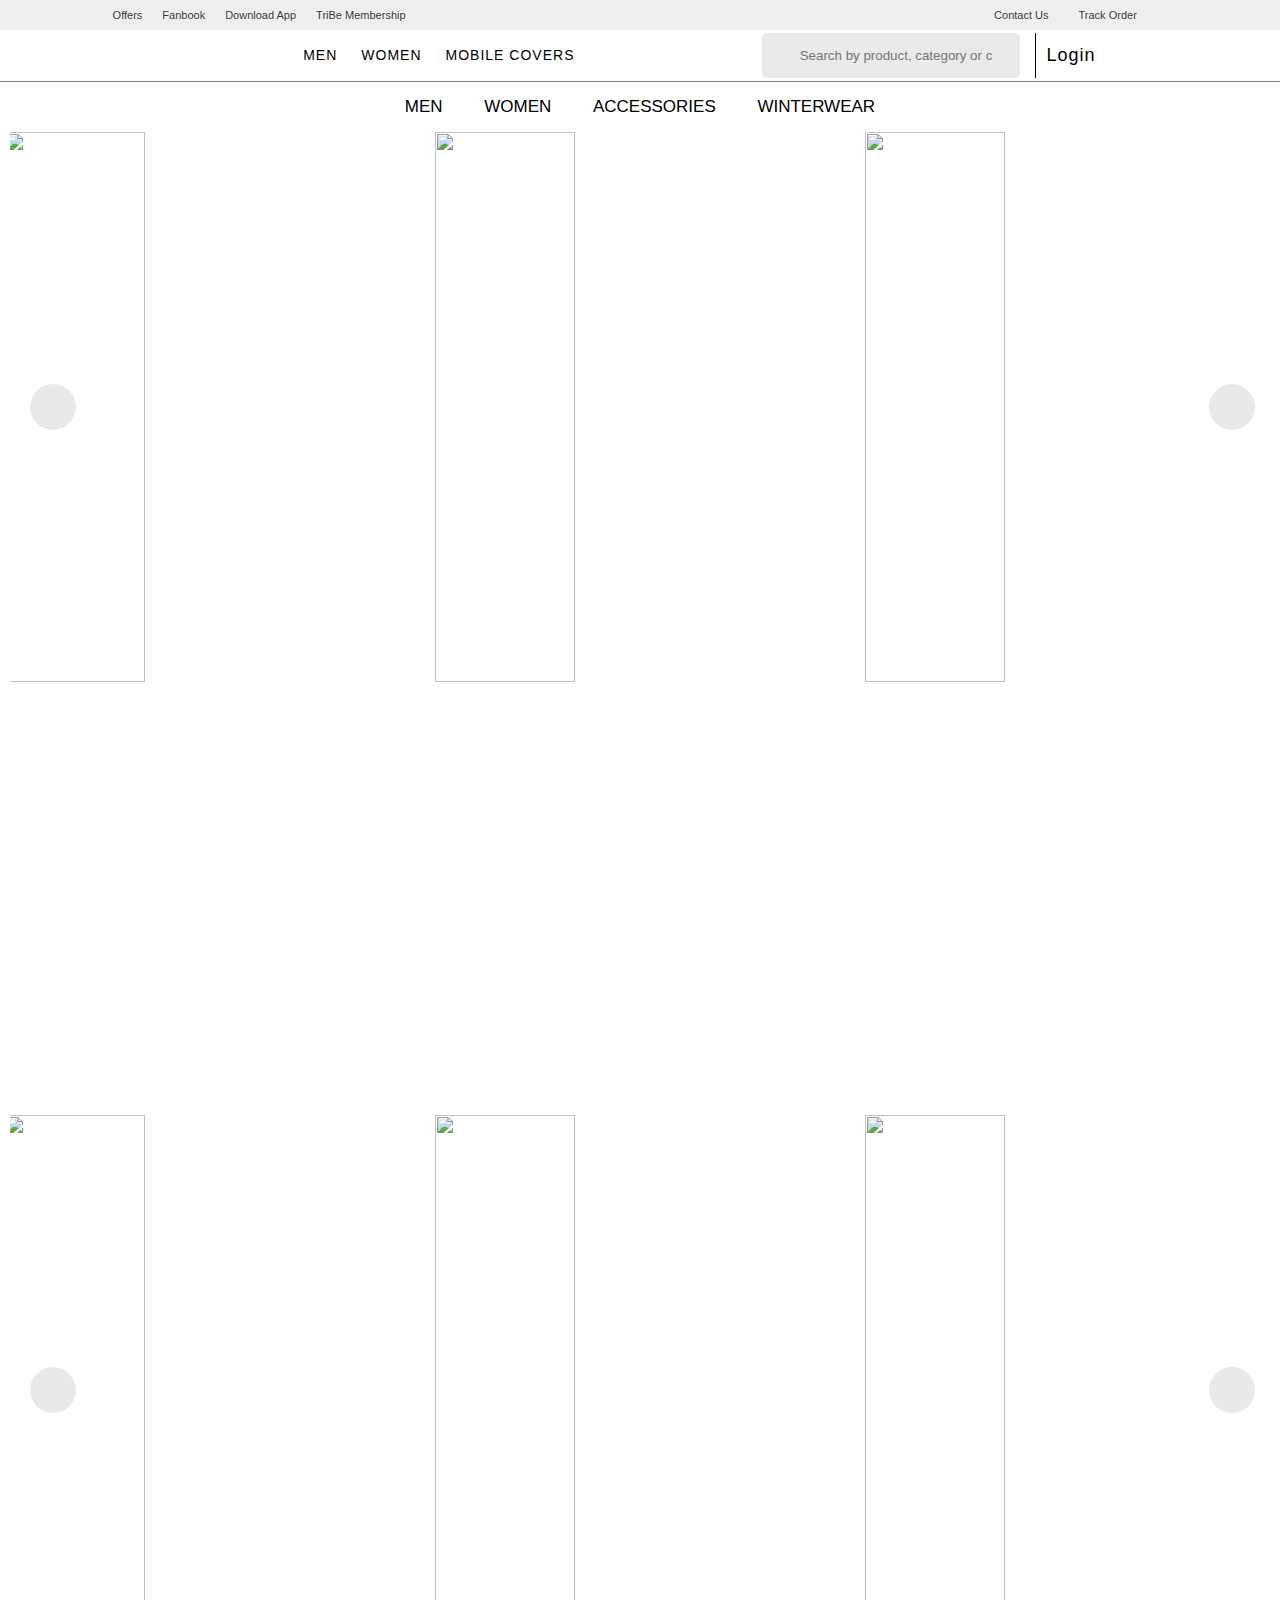
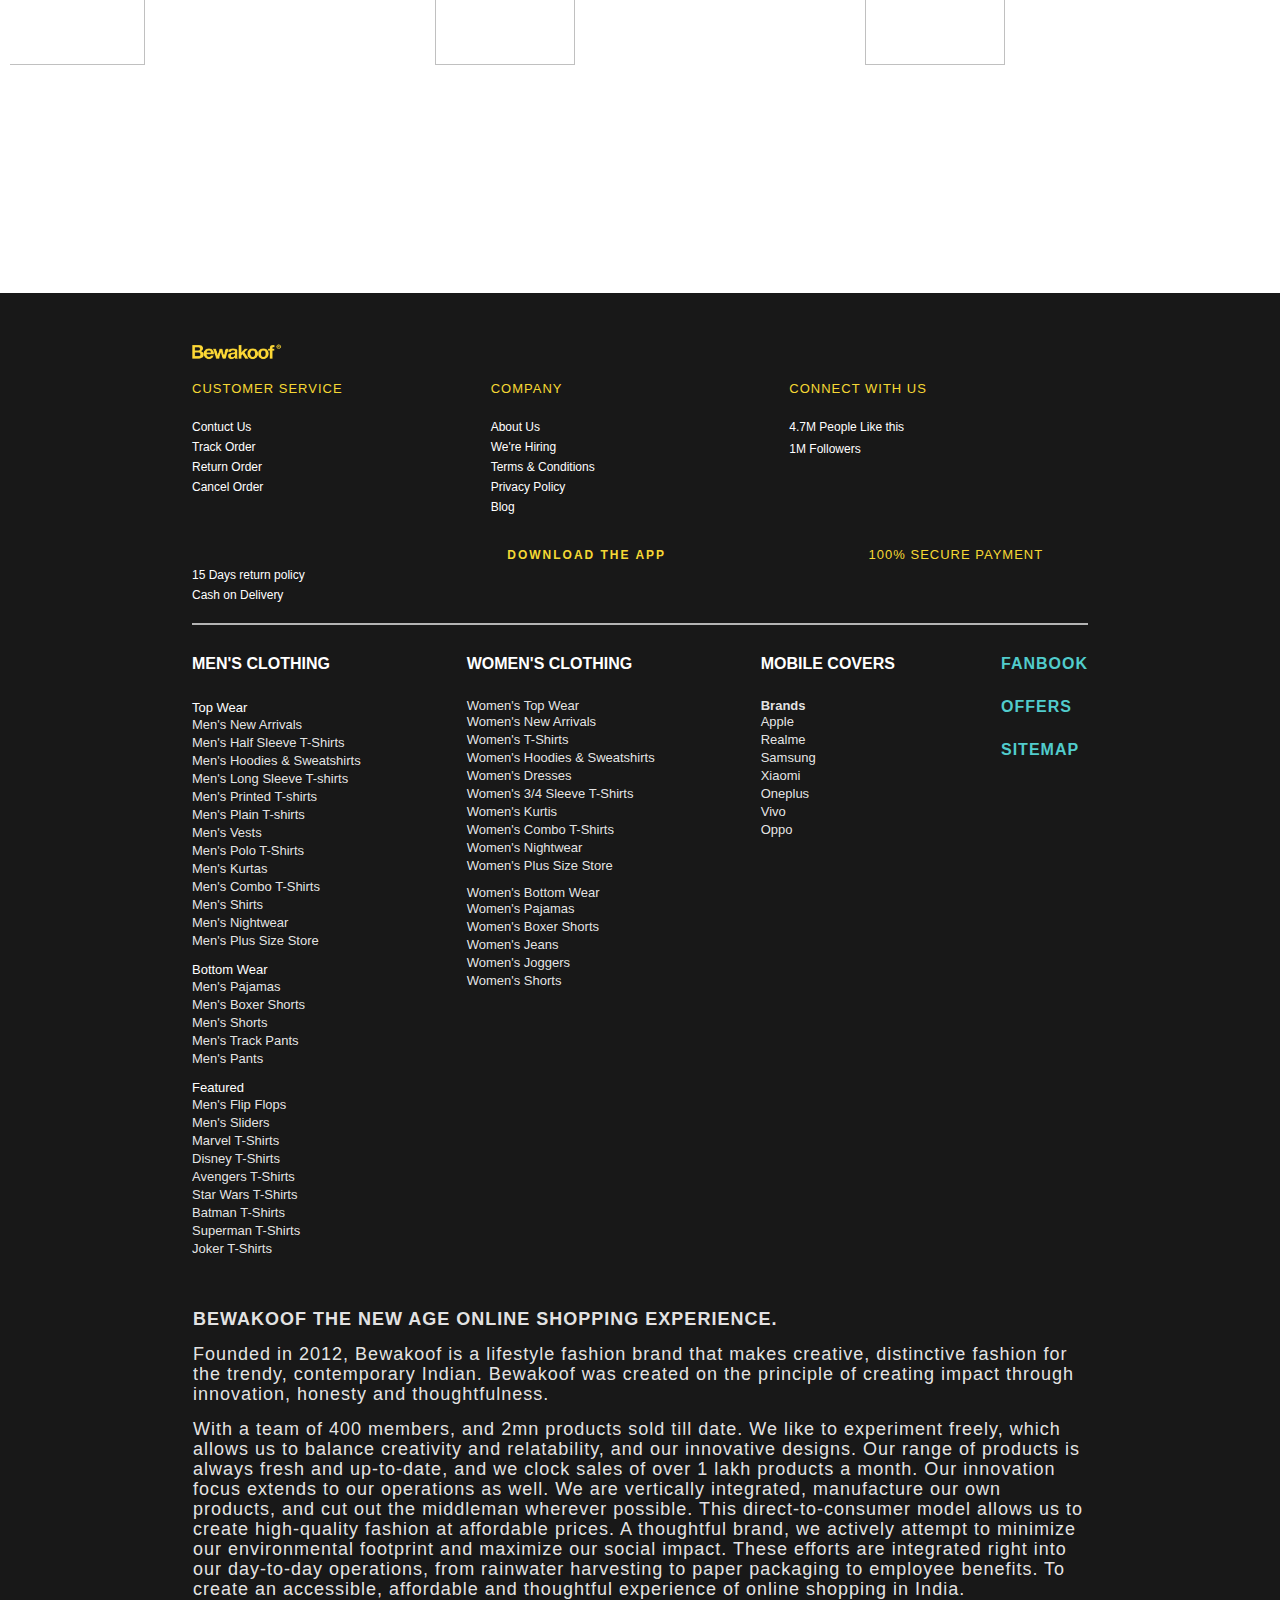
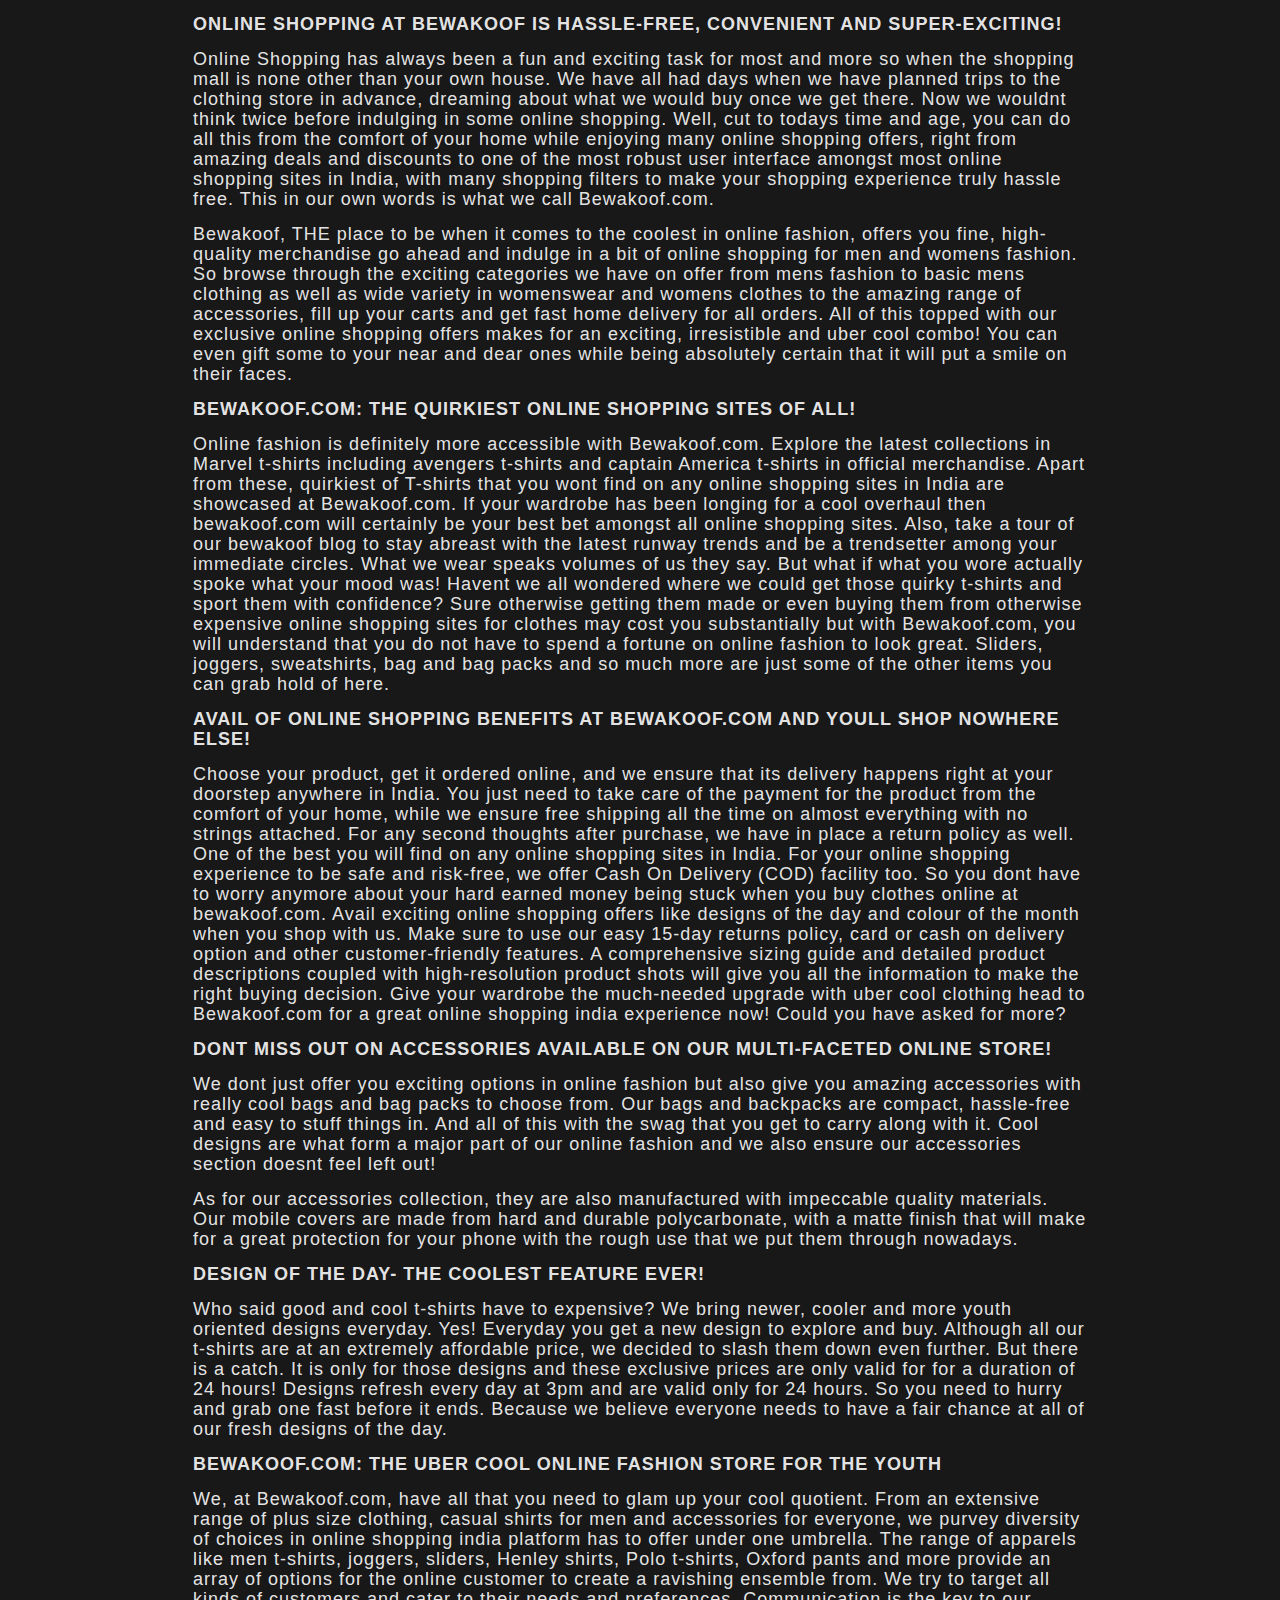
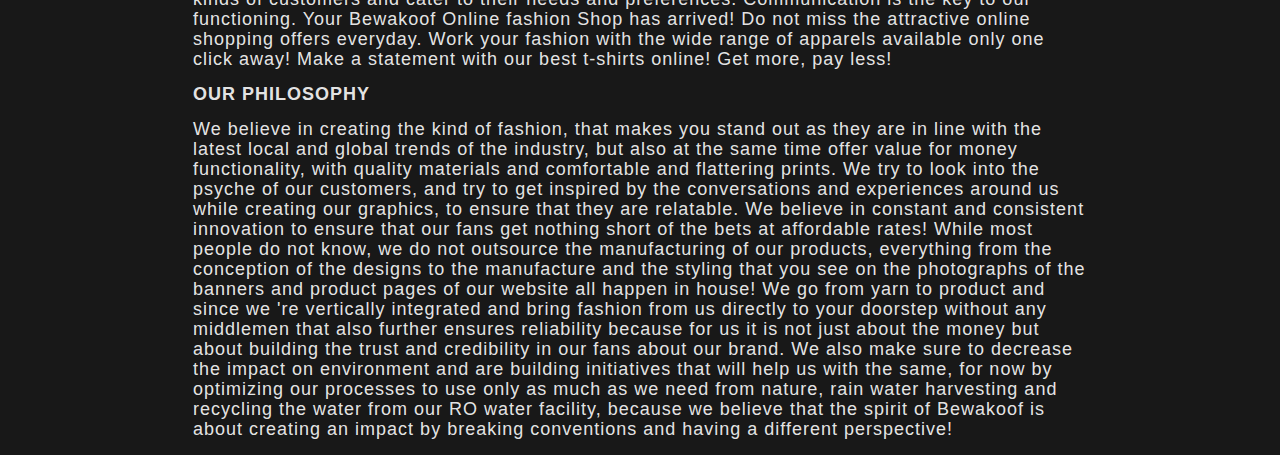
==== commit 57799c84: "component created" ====
--- a/home/index.html
+++ b/home/index.html
@@ -7,14 +7,13 @@
     <title>Online Fashion Shopping for Men, Woman, 
        Accessories - Bewakoof.com
     </title>
-    <link rel="icon" type="image/x-icon" href="https://play-lh.googleusercontent.com/mzdgrAg8_sTf0e-G3eIi3MAIbaxtuiJnIcHUQmuGE8NQVbO30HqvgJ-gKIf-hwpa6g">
-    <script
-    src="https://kit.fontawesome.com/f276ecc4c7.js"
-    crossorigin="anonymous"
-  ></script>
+    
+  <link rel="icon" type="image/x-icon" href="https://play-lh.googleusercontent.com/mzdgrAg8_sTf0e-G3eIi3MAIbaxtuiJnIcHUQmuGE8NQVbO30HqvgJ-gKIf-hwpa6g">
+  <script src="https://kit.fontawesome.com/f276ecc4c7.js" crossorigin="anonymous"></script>
   <link rel="stylesheet" href="/home/style/index.css">
   <link rel="stylesheet" href="/home/style/index1.css">
-  <!-- <link rel="stylesheet" href="try1.css"> -->
+  <link rel="stylesheet" href="/home/style/footer.css">
+  <link rel="stylesheet" href="/home/style/navbar.css">
 </head>
 
 <body>
@@ -354,209 +353,9 @@
 
   <!-- !FOTER SECTION -->
   <footer>
-    <div class="footerDiv">
-      <div class="container">
-        <div id="logo1"><img src="/home/assets/updatedlogoweb.png" alt=""></div>
-
-        <div class="section">
-          <div>
-            <span>CUSTOMER SERVICE</span>
-            <ul>
-              <li><a href="">Contuct Us</a></li>
-              <li><a href="">Track Order</a></li>
-              <li><a href="">Return Order</a></li>
-              <li><a href="">Cancel Order</a></li>
-            </ul>
-          </div>
-
-          <div>
-            <span>COMPANY</span>
-            <ul>
-              <li><a href="">About Us</a></li>
-              <li><a href="">We're Hiring</a></li>
-              <li><a href="">Terms & Conditions</a</li>
-              <li><a href="">Privacy Policy</a></li>
-              <li><a href="">Blog</a></li>
-            </ul>
-          </div>
-
-<div >
-  <span class="connect">CONNECT WITH US</span>
-  <!-- <div> -->
-    <div class="socialIcoMobile">
-      <div id="first" class="mrgin-btn"><a href="https://www.facebook.com/bewakoofcom"><i class="fa-brands fa-square-facebook"></i> 4.7M People Like this</a></div>
-
-    <div class="mrgin-btn"><a href="https://www.instagram.com/bewakoofofficial/"> <i class="fa-brands fa-instagram"></i>1M Followers</a></div>
-
-  </div>
-  <div class="mrgin-btn" id="flex">
-    <a href="https://twitter.com/bewakoof"><i class="fa-brands fa-twitter"></i></a>
-    <a href="https://in.pinterest.com/bewakoof/"><i class="fa-brands fa-pinterest"></i></a>
-    <a href="https://www.snapchat.com/add/bewakoof_tv"><i class="fa-brands fa-snapchat"></i></a>
-    <a href="https://apps.apple.com/in/app/bewakoof/id1100190514"><i class="fa-brands fa-apple"></i></a>
-  </div>
-  <!-- </div> -->
-</div>
-
-        </div>
-        <!-- style="flex:0.5" -->
-        <div class="section1">
-        <div >
-          <ul>
-            <li><i class="fa-solid fa-arrow-rotate-left"></i> <span class="font-color-white">15 Days return policy</span> </li>
-            <li><i class="fa-solid fa-money-bills"></i> <span class="font-color-white">Cash on Delivery</span> </li>
-          </ul>
-        </div>
-        <!-- style="flex:0.6" -->
-        <div class="downlode-section" >
-          <span class="font-color-yellow connect" id="font-size">DOWNLOAD THE APP</span>
-          <div class="playstr-img margin-top">
-            <img src="https://images.bewakoof.com/web/app_android_v1.png" alt="">
-            <img src="https://images.bewakoof.com/web/app_ios_v1.png" alt="">
-          </div>
-        </div>
-        <!-- style="flex:0.4" -->
-        <div >
-          <span class="font-color-yellow padding-bottom connect">100% SECURE PAYMENT</span>
-          <div class="margin-top">
-            <img src="https://images.bewakoof.com/web/secure-payments-image.png" alt="">
-          </div>
-        </div>
-        </div>
-
-      </div>
-    </div>
-    <div class="hr"></div>
-
-    <div class="spacing-top">
-      <div class="flex-section">
-
-      <div> 
-        <h4 class="font-color-and-size">MEN'S CLOTHING</h4>
-        <div>
-          <span>Top Wear</span>
-          <a href=""><p>Men's New Arrivals</p></a>
-          <a href=""><p>Men's Half Sleeve T-Shirts</p></a>
-          <a href=""><p>Men's Hoodies & Sweatshirts</p></a>
-          <a href=""><p>Men's Long Sleeve T-shirts</p></a>
-          <a href=""><p>Men's Printed T-shirts</p></a>
-          <a href=""><p>Men's Plain T-shirts</p></a>
-          <a href=""><p>Men's Vests</p></a>
-          <a href=""><p>Men's Polo T-Shirts</p></a>
-          <a href=""><p>Men's Kurtas</p></a>
-          <a href=""><p>Men's Combo T-Shirts</p></a>
-          <a href=""><p>Men's Shirts</p></a>
-          <a href=""><p>Men's Nightwear</p></a>
-          <a href=""><p>Men's Plus Size Store</p></a>
-        </div>
-
-        <div class="space-between-div">
-          <span>Bottom Wear</span>
-          <a href=""><p>Men's Pajamas</p></a>
-          <a href=""><p>Men's Boxer Shorts</p></a>
-          <a href=""><p>Men's Shorts</p></a>
-          <a href=""><p>Men's Track Pants</p></a>
-          <a href=""><p>Men's Pants</p></a>
-          </div>
-
-          <div class="space-between-div">
-            <span>Featured</span>
-            <a href=""><p>Men's Flip Flops</p></a>
-            <a href=""><p>Men's Sliders</p></a>
-            <a href=""><p>Marvel T-Shirts</p></a>
-            <a href=""><p>Disney T-Shirts</p></a>
-            <a href=""><p>Avengers T-Shirts</p></a>
-            <a href=""><p>Star Wars T-Shirts</p></a>
-            <a href=""><p>Batman T-Shirts</p></a>
-            <a href=""><p>Superman T-Shirts</p></a>
-            <a href=""><p>Joker T-Shirts</p></a>
-            </div>
-      </div>
-
-<div class="woman-footer-options">
-  <h4 class="font-color-and-size">WOMEN'S CLOTHING</h4>
-  <div>
-    <a href=""><p>Women's Top Wear</p></a>
-    <a href=""><p>Women's New Arrivals</p></a>
-    <a href=""><p>Women's T-Shirts</p></a>
-    <a href=""><p>Women's Hoodies & Sweatshirts</p></a>
-    <a href=""><p>Women's Dresses</p></a>
-    <a href=""><p>Women's 3/4 Sleeve T-Shirts</p></a>
-    <a href=""><p>Women's Kurtis</p></a>
-    <a href=""><p>Women's Combo T-Shirts</p></a>
-    <a href=""><p>Women's Nightwear</p></a>
-    <a href=""><p>Women's Plus Size Store</p></a>
-  </div>
-  <div class="space-between-div">
-    <a href=""><p>Women's Bottom Wear</p></a>
-    <a href=""><p>Women's Pajamas</p></a>
-    <a href=""><p>Women's Boxer Shorts</p></a>
-    <a href=""><p>Women's Jeans</p></a>
-    <a href=""><p>Women's Joggers</p></a>
-    <a href=""><p>Women's Shorts</p></a>
-  </div>
-</div>
-
-<div class="mobile-brands">
-  <h4 class="font-color-and-size">MOBILE COVERS</h4>
  
-  <div>
-    <a href=""><p>Brands</p></a>
-    <a href=""><p>Apple</p></a>
-    <a href=""><p>Realme</p></a>
-    <a href=""><p>Samsung</p></a>
-    <a href=""><p>Xiaomi</p></a>
-    <a href=""><p>Oneplus</p></a>
-    <a href=""><p>Vivo</p></a>
-    <a href=""><p>Oppo</p></a>
-  </div>
-</div>
-
-<div class="fanbook-div">
-  <h4>FANBOOK</h4>
-  <h4>OFFERS</h4>
-  <h4>SITEMAP</h4>
-</div>
-    </div>
-  </div>
-
-  <div >
-  <div class="footer-description">
-    <h3 class="letter-spacing">
-      BEWAKOOF THE NEW AGE ONLINE SHOPPING EXPERIENCE.</h3>
-      
-      <p class="letter-spacing">Founded in 2012, Bewakoof is a lifestyle fashion brand that makes creative, distinctive fashion for the trendy, contemporary Indian. Bewakoof was created on the principle of creating impact through innovation, honesty and thoughtfulness.</p>
-
-      <p class="letter-spacing">With a team of 400 members, and 2mn products sold till date. We like to experiment freely, which allows us to balance creativity and relatability, and our innovative designs. Our range of products is always fresh and up-to-date, and we clock sales of over 1 lakh products a month. Our innovation focus extends to our operations as well. We are vertically integrated, manufacture our own products, and cut out the middleman wherever possible. This direct-to-consumer model allows us to create high-quality fashion at affordable prices. A thoughtful brand, we actively attempt to minimize our environmental footprint and maximize our social impact. These efforts are integrated right into our day-to-day operations, from rainwater harvesting to paper packaging to employee benefits. To create an accessible, affordable and thoughtful experience of online shopping in India.</p>
-
-      <h3 class="letter-spacing">ONLINE SHOPPING AT BEWAKOOF IS HASSLE-FREE, CONVENIENT AND SUPER-EXCITING!</h3>
-      <p class="letter-spacing">Online Shopping has always been a fun and exciting task for most and more so when the shopping mall is none other than your own house. We have all had days when we have planned trips to the clothing store in advance, dreaming about what we would buy once we get there. Now we wouldnt think twice before indulging in some online shopping. Well, cut to todays time and age, you can do all this from the comfort of your home while enjoying many online shopping offers, right from amazing deals and discounts to one of the most robust user interface amongst most online shopping sites in India, with many shopping filters to make your shopping experience truly hassle free. This in our own words is what we call Bewakoof.com.</p>
-
-      <p class="letter-spacing">Bewakoof, THE place to be when it comes to the coolest in online fashion, offers you fine, high-quality merchandise go ahead and indulge in a bit of online shopping for men and womens fashion. So browse through the exciting categories we have on offer from mens fashion to basic mens clothing as well as wide variety in womenswear and womens clothes to the amazing range of accessories, fill up your carts and get fast home delivery for all orders. All of this topped with our exclusive online shopping offers makes for an exciting, irresistible and uber cool combo! You can even gift some to your near and dear ones while being absolutely certain that it will put a smile on their faces.</p>
-
-      <h3 class="letter-spacing">BEWAKOOF.COM: THE QUIRKIEST ONLINE SHOPPING SITES OF ALL!</h3>
-      <p class="letter-spacing">Online fashion is definitely more accessible with Bewakoof.com. Explore the latest collections in Marvel t-shirts including avengers t-shirts and captain America t-shirts in official merchandise. Apart from these, quirkiest of T-shirts that you wont find on any online shopping sites in India are showcased at Bewakoof.com. If your wardrobe has been longing for a cool overhaul then bewakoof.com will certainly be your best bet amongst all online shopping sites. Also, take a tour of our bewakoof blog to stay abreast with the latest runway trends and be a trendsetter among your immediate circles. What we wear speaks volumes of us they say. But what if what you wore actually spoke what your mood was! Havent we all wondered where we could get those quirky t-shirts and sport them with confidence? Sure otherwise getting them made or even buying them from otherwise expensive online shopping sites for clothes may cost you substantially but with Bewakoof.com, you will understand that you do not have to spend a fortune on online fashion to look great. Sliders, joggers, sweatshirts, bag and bag packs and so much more are just some of the other items you can grab hold of here.</p>
-
-      <h3 class="letter-spacing">AVAIL OF ONLINE SHOPPING BENEFITS AT BEWAKOOF.COM AND YOULL SHOP NOWHERE ELSE!</h3>
-      <p class="letter-spacing">Choose your product, get it ordered online, and we ensure that its delivery happens right at your doorstep anywhere in India. You just need to take care of the payment for the product from the comfort of your home, while we ensure free shipping all the time on almost everything with no strings attached. For any second thoughts after purchase, we have in place a return policy as well. One of the best you will find on any online shopping sites in India. For your online shopping experience to be safe and risk-free, we offer Cash On Delivery (COD) facility too. So you dont have to worry anymore about your hard earned money being stuck when you buy clothes online at bewakoof.com. Avail exciting online shopping offers like designs of the day and colour of the month when you shop with us. Make sure to use our easy 15-day returns policy, card or cash on delivery option and other customer-friendly features. A comprehensive sizing guide and detailed product descriptions coupled with high-resolution product shots will give you all the information to make the right buying decision. Give your wardrobe the much-needed upgrade with uber cool clothing head to Bewakoof.com for a great online shopping india experience now! Could you have asked for more?</p>
-
-      <h2 class="letter-spacing">DONT MISS OUT ON ACCESSORIES AVAILABLE ON OUR MULTI-FACETED ONLINE STORE!</h2>
-      <p class="letter-spacing">We dont just offer you exciting options in online fashion but also give you amazing accessories with really cool bags and bag packs to choose from. Our bags and backpacks are compact, hassle-free and easy to stuff things in. And all of this with the swag that you get to carry along with it. Cool designs are what form a major part of our online fashion and we also ensure our accessories section doesnt feel left out!</p>
-
-      <p class="letter-spacing">As for our accessories collection, they are also manufactured with impeccable quality materials. Our mobile covers are made from hard and durable polycarbonate, with a matte finish that will make for a great protection for your phone with the rough use that we put them through nowadays.</p>
-
-      <h3 class="letter-spacing">DESIGN OF THE DAY- THE COOLEST FEATURE EVER!</h3>
-      <p class="letter-spacing">Who said good and cool t-shirts have to expensive? We bring newer, cooler and more youth oriented designs everyday. Yes! Everyday you get a new design to explore and buy. Although all our t-shirts are at an extremely affordable price, we decided to slash them down even further. But there is a catch. It is only for those designs and these exclusive prices are only valid for for a duration of 24 hours! Designs refresh every day at 3pm and are valid only for 24 hours. So you need to hurry and grab one fast before it ends. Because we believe everyone needs to have a fair chance at all of our fresh designs of the day.</p>
-
-      <h3 class="letter-spacing">BEWAKOOF.COM: THE UBER COOL ONLINE FASHION STORE FOR THE YOUTH</h3>
-      <p class="letter-spacing">We, at Bewakoof.com, have all that you need to glam up your cool quotient. From an extensive range of plus size clothing, casual shirts for men and accessories for everyone, we purvey diversity of choices in online shopping india platform has to offer under one umbrella. The range of apparels like men t-shirts, joggers, sliders, Henley shirts, Polo t-shirts, Oxford pants and more provide an array of options for the online customer to create a ravishing ensemble from. We try to target all kinds of customers and cater to their needs and preferences. Communication is the key to our functioning. Your Bewakoof Online fashion Shop has arrived! Do not miss the attractive online shopping offers everyday. Work your fashion with the wide range of apparels available only one click away! Make a statement with our best t-shirts online! Get more, pay less!</p>
-
-      <h3 class="letter-spacing">OUR PHILOSOPHY</h3>
-      <p class="letter-spacing">We believe in creating the kind of fashion, that makes you stand out as they are in line with the latest local and global trends of the industry, but also at the same time offer value for money functionality, with quality materials and comfortable and flattering prints. We try to look into the psyche of our customers, and try to get inspired by the conversations and experiences around us while creating our graphics, to ensure that they are relatable. We believe in constant and consistent innovation to ensure that our fans get nothing short of the bets at affordable rates! While most people do not know, we do not outsource the manufacturing of our products, everything from the conception of the designs to the manufacture and the styling that you see on the photographs of the banners and product pages of our website all happen in house! We go from yarn to product and since we 're vertically integrated and bring fashion from us directly to your doorstep without any middlemen that also further ensures reliability because for us it is not just about the money but about building the trust and credibility in our fans about our brand. We also make sure to decrease the impact on environment and are building initiatives that will help us with the same, for now by optimizing our processes to use only as much as we need from nature, rain water harvesting and recycling the water from our RO water facility, because we believe that the spirit of Bewakoof is about creating an impact by breaking conventions and having a different perspective!</p>
-  </div>
-</div>
   </footer>
 </body>
 </html>
-<script src="/home/script/index.js"></script>
+<script src="/home/script/index.js" type="module"></script>
 <script src="/home/script/index1.js"></script>--- a/home/style/index.css
+++ b/home/style/index.css
@@ -1,204 +1,3 @@
-    
-*{
-    margin: 0;
-    padding: 0;
-    box-sizing: border-box;
-    text-decoration: none;
-    list-style: none;
-    font-family: Arial, Helvetica, sans-serif;
-}
-#first-section{
-    display: flex;
-    margin-left: -14%;
-    justify-content: space-between;
-}
-#first-section div{
-    display: flex;
-    padding: 0 10px;
-    align-items: center;
-}
-#second-section{
-    display: flex;
-    justify-content: space-between;
-   margin-right: -12%;
-}
-#second-section div{
-    display: flex;
-    padding: 5px 15px;
-}
-#first-section a, #second-section a{
-    font-size:11px;
-    color: rgba(0,0,0,.8);;
-}
-#nav-upper-section{
-    display: flex;
-    justify-content: space-around;
-    background: rgb(238,238,238);
-    padding: 4px 0px;
-}
-
-/*>>>>>>>>>>>>>Dropdwn CSS>>>>>>>>>>>>>>>>>>*/
-#first-div{
-display: flex;
-align-items: center;
-justify-content: space-between;
-flex:0.7;
-/* border: 2px solid black; */
-}
-
-#nav-mid-section{
-display: flex;
-justify-content: center;
-border-bottom: 1px solid grey;
-}
-#second-div{
-display: flex;
-width: 30%;
-margin: 3px 0px;;
-
-}
-#login-wishlist-cart{
-display: flex;
-align-items: center;
-}
-
-#logo{
-width:20%;
-object-fit: cover;
-display: flex; 
-align-items: center;
-}
-#logo img{
-width: 100%;
-}
-#dropdown a{
-padding: 0px 12px;
-}
-#dropdown{
-display: flex;
-flex:1;
-font-size: 10px;
-font-family: montserrat,sans-serif;
-vertical-align: middle;
-line-height: 45px;
-padding: 0 5%;
-letter-spacing: 1px;
-font-weight: 520;
-}
-
-#search{
-  display: flex;
-  align-items: center;
-width: 70%;
-padding: 0px 4%;
-border-radius: 5px;
-background-color: rgb(234,234,234);
-}
-
-.searchbtn{
-width: 100%;
-flex:9;
-background-color: rgb(234,234,234);border: none;
-}
-.searchbtn:focus{
-outline:none;
-
-}
-nav{
-    position: sticky;
-    top:0;
-    background: white;
-
-    z-index: 1000;
-}
-
-#login-wishlist-cart{
-width: 30%;
-display: flex;justify-content: space-around;
-border-left: 1px solid black;
-margin-left: 4%;
-}
-
-#login-wishlist-cart p{
-font-family: montserrat,sans-serif;
-vertical-align: middle;
-line-height: 45px;
-letter-spacing: 1px;
-}
-#search-logo{
-flex:1;
-font-size: 18px;
-}
-
-#parent-div{
-    display: flex;
-    justify-content: space-around;
-    width: 40%;
-    margin: auto;
-    /* border: 2px solid red; */
-    padding: 15px 0px;
-}
-#parent-div a{
-    font-size:17px;font-family: montserrat,sans-serif;
-    /* padding: 0px 7%; */
-    color: black;
-}
-#nav-below-section{
-    z-index: -1000;
-}
-
-
-/* /////////////////////////////////////////// */
-.dropbtn {
-  /* background-color: #04AA6D; */
-  color: rgb(0, 0, 0);
-  /* padding: 16px; */
-  font-size: 14px;
-  border: none;
-}
-
-.dropdown {
-  position: relative;
-}
-
-.dropdown-content {
-  display: none;
-  position: absolute;
-  background-color: #f1f1f1;
-  border: 0.5px solid black;
-  z-index: 1;
-}
-
-.dropdown-content a {
-  color: black;
-  display: block;
-  /* font-size: 15px; */
-}
-
-.dropdown-content a:hover {text-decoration: underline; 
-    }
-
-.dropdown:hover .dropdown-content {
-  display: flex; z-index: 1000; width:1000% !important; padding-left: 30px; background: white;  margin-left: -70px;}
-
-#parent-div{
-    display: flex;
-    justify-content: space-around;
-    width: 40%;
-    margin: auto;
-    padding: 15px 0px;
-}
-#parent-div a{
-    font-size:17px;font-family: montserrat,sans-serif;
-    /* padding: 0px 7%; */
-    color: black;
-}
-
-.line:hover{
-  border-bottom: 5px solid rgb(253,216,53);
- 
-}
-
 
 /* .............Caroseoul....................................... */
 
@@ -286,7 +85,7 @@
 .parent-div{
     display: flex;
     gap: 0px 25px;
-    overflow: hidden;
+    /* overflow: hidden; */
 }
 .parent-div div{
     width: 100%;
@@ -389,236 +188,3 @@
      margin:10px 0px 0px 0px;
 }
 
-
-/* *footer */
-::selection {
-    color: rgb(0, 0, 0);
-    background: rgb(253,216,53)
-  }
-.footerDiv{
-    /* border: 2px solid rgb(180, 180, 180); */
-    display:flex;
-    justify-content: center;
-}
-.container{
-    margin:50px 0px 0px 0px;
-    width: 70%;
-}
-.hr{
-    margin: auto;
-    margin-top:20px ;
-    width:70%;
-    border: 1px solid rgb(180, 180, 180);
-}
-#logo1{
-    width: 10%;
-    margin-bottom: 15px;
-}
-#logo1 img{
-    width: 100%;
-    margin:0;
-cursor: pointer;    padding: 0;
-}
-
-.section{
-    display: flex;
-    justify-content: center;
-}
-footer{
-    background: rgb(24,24,24);
-    /* border: 2px solid blue; */
-}
-.section div{
-    margin: 0px 70px 0px 0px;
-    width: 100%;
-}
-.section a{
-font-size: 12px;
-cursor: pointer;
-color: white;
-}
-
-.section span{
-    margin-bottom: 20px;
-    color: rgb(246,216,52);
-    font-size: 13px;
-    letter-spacing: 1px;
-}
-.connect{
-    margin-bottom: 20px;
-    color: rgb(246,216,52);
-    font-size: 13px;
-    letter-spacing: 1px;   
-}
-li{
-    margin-top: 2px;
-}
-li:first-child{
-    margin-top: 20px;
-}
-
-#socialIcoMobile{
-    margin-top: 50px;
-}
-#first{
-    margin-top: 20px;
-}
-
-.mrgin-btn{
-    display: flex;
-    padding-bottom: 5px;
-}
-#flex{
-    display: flex;
-    justify-content: space-between;
-width: 40%; 
-}
-.mrgin-btn i{
-    font-size: 15px;
-    margin-top: 8px;
-}
-.section1{
-    display: flex;
-    justify-content: space-between;
-    width: 95%;
-    margin-top: 30px;
-}
-.font-color-and-size{
-    color: white;
-}
-.margin-top{
-    margin-top : 15px;
-}
-.font-color-yellow{
-    color: rgb(246,216,52);
-}
-.font-color-white{
-    color: white;
-    font-size: 12px;
-}
-#font-size{
-    font-size: 12px;
-    letter-spacing:2px;
-    font-weight: 550;
-}
-.playstr-img{
-    display: flex;
-    width:40%;
-    justify-content: space-between;
-}
-.playstr-img img{
-    width: 100%;
-}
-
-.flex-section{
-    display: flex;
-    justify-content: space-between;
-    width: 70%;
-    margin: auto;
-}
-.spacing-top{
-    margin-top:30px;
-}
-.flex-section  span, a{
-color: white;
-
-
-}
-.flex-section h4{
-    margin-bottom:25px;
-}
-.flex-section div > span{
-    font-size: 13px;
-    font-weight: 350;
-}
-.flex-section div > span ~ a > p{
-    font-size: 13px;
-    font-family: montserrat,sans-serif;
-}
-.space-between-div{
-    margin-top:10px;
-}
-
-.flex-section div > span ~ a {
-    line-height: 18px;
-
-}
-
-.woman-footer-options div > a:first-child > p{
-font-size: 13px;
-font-weight: 350;
-}
-
-.woman-footer-options div > a:first-child ~ a>p{
-    font-size: 13px;
-    font-family: montserrat,sans-serif;
-    }
-    .woman-footer-options div > a:first-child ~ a{
-        line-height: 18px;
-        }
-
-.mobile-brands div > a:first-child > p{
-    font-size: 13px;
-    font-weight: 550;
-}
-
-.mobile-brands div > a:first-child ~ a>p{
-    font-size: 13px;
-    font-family: montserrat,sans-serif;
-    }
-
-    .mobile-brands div > a:first-child ~ a{
-        line-height: 18px;
-        }
-        /* rgb(81,204,204) */
-
- .fanbook-div h4{
-color:rgb(81,204,204) ;
-font-weight: 700;
-letter-spacing: 1px;
-line-height:18px;
-        }
-.footer-description h3, p{
-    color: white;
-}
-.footer-description{
-    width: 70%; 
-   margin: auto;
-   margin-top:50px;
-border:0.1px solid rgb(24,24,24)
-}
-.footer-description h3, p {
- 
-    color: hsla(0,0%,100%,.9);
-    font-size: 18px;
-    font-family: montserrat-regular,sans-serif;
-}
-.letter-spacing{
-    letter-spacing: 1px;
-    margin-bottom: 15px;
-    line-height: 20px;
-}
-
-
-
-/* *Scroll Bar Design */
-/* width */
-::-webkit-scrollbar {
-    width: 8px;
-  }
-
-  
-  /* Track */
-  ::-webkit-scrollbar-track {
-    background: #f1f1f1;
-  }
-  
-  /* Handle */
-  ::-webkit-scrollbar-thumb {
-    background: #888;border-radius: 30px;
-  }
-  
-  /* Handle on hover */
-  ::-webkit-scrollbar-thumb:hover {
-    background: rgb(81,204,204);
-  }--- a/home/style/footer.css
+++ b/home/style/footer.css
@@ -0,0 +1,233 @@
+
+/* *footer */
+::selection {
+    color: rgb(0, 0, 0);
+    background: rgb(253,216,53)
+  }
+.footerDiv{
+    /* border: 2px solid rgb(180, 180, 180); */
+    display:flex;
+    justify-content: center;
+}
+.container{
+    margin:50px 0px 0px 0px;
+    width: 70%;
+}
+.hr{
+    margin: auto;
+    margin-top:20px ;
+    width:70%;
+    border: 1px solid rgb(180, 180, 180);
+}
+#logo1{
+    width: 10%;
+    margin-bottom: 15px;
+}
+#logo1 img{
+    width: 100%;
+    margin:0;
+cursor: pointer;    padding: 0;
+}
+
+.section{
+    display: flex;
+    justify-content: center;
+}
+footer{
+    background: rgb(24,24,24);
+    /* border: 2px solid blue; */
+}
+.section div{
+    margin: 0px 70px 0px 0px;
+    width: 100%;
+}
+.section a{
+font-size: 12px;
+cursor: pointer;
+color: white;
+}
+
+.section span{
+    margin-bottom: 20px;
+    color: rgb(246,216,52);
+    font-size: 13px;
+    letter-spacing: 1px;
+}
+.connect{
+    margin-bottom: 20px;
+    color: rgb(246,216,52);
+    font-size: 13px;
+    letter-spacing: 1px;   
+}
+li{
+    margin-top: 2px;
+}
+li:first-child{
+    margin-top: 20px;
+}
+
+#socialIcoMobile{
+    margin-top: 50px;
+}
+#first{
+    margin-top: 20px;
+}
+
+.mrgin-btn{
+    display: flex;
+    padding-bottom: 5px;
+}
+#flex{
+    display: flex;
+    justify-content: space-between;
+width: 40%; 
+}
+.mrgin-btn i{
+    font-size: 15px;
+    margin-top: 8px;
+}
+.section1{
+    display: flex;
+    justify-content: space-between;
+    width: 95%;
+    margin-top: 30px;
+}
+.font-color-and-size{
+    color: white;
+}
+.margin-top{
+    margin-top : 15px;
+}
+.font-color-yellow{
+    color: rgb(246,216,52);
+}
+.font-color-white{
+    color: white;
+    font-size: 12px;
+}
+#font-size{
+    font-size: 12px;
+    letter-spacing:2px;
+    font-weight: 550;
+}
+.playstr-img{
+    display: flex;
+    width:40%;
+    justify-content: space-between;
+}
+.playstr-img img{
+    width: 100%;
+}
+
+.flex-section{
+    display: flex;
+    justify-content: space-between;
+    width: 70%;
+    margin: auto;
+}
+.spacing-top{
+    margin-top:30px;
+}
+.flex-section  span, a{
+color: white;
+
+
+}
+.flex-section h4{
+    margin-bottom:25px;
+}
+.flex-section div > span{
+    font-size: 13px;
+    font-weight: 350;
+}
+.flex-section div > span ~ a > p{
+    font-size: 13px;
+    font-family: montserrat,sans-serif;
+}
+.space-between-div{
+    margin-top:10px;
+}
+
+.flex-section div > span ~ a {
+    line-height: 18px;
+
+}
+
+.woman-footer-options div > a:first-child > p{
+font-size: 13px;
+font-weight: 350;
+}
+
+.woman-footer-options div > a:first-child ~ a>p{
+    font-size: 13px;
+    font-family: montserrat,sans-serif;
+    }
+    .woman-footer-options div > a:first-child ~ a{
+        line-height: 18px;
+        }
+
+.mobile-brands div > a:first-child > p{
+    font-size: 13px;
+    font-weight: 550;
+}
+
+.mobile-brands div > a:first-child ~ a>p{
+    font-size: 13px;
+    font-family: montserrat,sans-serif;
+    }
+
+    .mobile-brands div > a:first-child ~ a{
+        line-height: 18px;
+        }
+        /* rgb(81,204,204) */
+
+ .fanbook-div h4{
+color:rgb(81,204,204) ;
+font-weight: 700;
+letter-spacing: 1px;
+line-height:18px;
+        }
+.footer-description h3, p{
+    color: white;
+}
+.footer-description{
+    width: 70%; 
+   margin: auto;
+   margin-top:50px;
+border:0.1px solid rgb(24,24,24)
+}
+.footer-description h3, p {
+ 
+    color: hsla(0,0%,100%,.9);
+    font-size: 18px;
+    font-family: montserrat-regular,sans-serif;
+}
+.letter-spacing{
+    letter-spacing: 1px;
+    margin-bottom: 15px;
+    line-height: 20px;
+}
+
+
+
+/* *Scroll Bar Design */
+/* width */
+::-webkit-scrollbar {
+    width: 8px;
+  }
+
+  
+  /* Track */
+  ::-webkit-scrollbar-track {
+    background: #f1f1f1;
+  }
+  
+  /* Handle */
+  ::-webkit-scrollbar-thumb {
+    background: #888;border-radius: 30px;
+  }
+  
+  /* Handle on hover */
+  ::-webkit-scrollbar-thumb:hover {
+    background: rgb(81,204,204);
+  }--- a/home/style/navbar.css
+++ b/home/style/navbar.css
@@ -0,0 +1,199 @@
+*{
+    margin: 0;
+    padding: 0;
+    box-sizing: border-box;
+    text-decoration: none;
+    list-style: none;
+    font-family: Arial, Helvetica, sans-serif;
+}
+#first-section{
+    display: flex;
+    margin-left: -14%;
+    justify-content: space-between;
+}
+#first-section div{
+    display: flex;
+    padding: 0 10px;
+    align-items: center;
+}
+#second-section{
+    display: flex;
+    justify-content: space-between;
+   margin-right: -12%;
+}
+#second-section div{
+    display: flex;
+    padding: 5px 15px;
+}
+#first-section a, #second-section a{
+    font-size:11px;
+    color: rgba(0,0,0,.8);;
+}
+#nav-upper-section{
+    display: flex;
+    justify-content: space-around;
+    background: rgb(238,238,238);
+    padding: 4px 0px;
+}
+
+/*>>>>>>>>>>>>>Dropdwn CSS>>>>>>>>>>>>>>>>>>*/
+#first-div{
+display: flex;
+align-items: center;
+justify-content: space-between;
+flex:0.7;
+/* border: 2px solid black; */
+}
+
+#nav-mid-section{
+display: flex;
+justify-content: center;
+border-bottom: 1px solid grey;
+}
+#second-div{
+display: flex;
+width: 30%;
+margin: 3px 0px;;
+
+}
+#login-wishlist-cart{
+display: flex;
+align-items: center;
+}
+
+#logo{
+width:20%;
+object-fit: cover;
+display: flex; 
+align-items: center;
+}
+#logo img{
+width: 100%;
+}
+#dropdown a{
+padding: 0px 12px;
+}
+#dropdown{
+display: flex;
+flex:1;
+font-size: 10px;
+font-family: montserrat,sans-serif;
+vertical-align: middle;
+line-height: 45px;
+padding: 0 5%;
+letter-spacing: 1px;
+font-weight: 520;
+}
+
+#search{
+  display: flex;
+  align-items: center;
+width: 70%;
+padding: 0px 4%;
+border-radius: 5px;
+background-color: rgb(234,234,234);
+}
+
+.searchbtn{
+width: 100%;
+flex:9;
+background-color: rgb(234,234,234);border: none;
+}
+.searchbtn:focus{
+outline:none;
+
+}
+nav{
+    position: sticky;
+    top:0;
+    background: white;
+
+    z-index: 1000;
+}
+
+#login-wishlist-cart{
+width: 30%;
+display: flex;justify-content: space-around;
+border-left: 1px solid black;
+margin-left: 4%;
+}
+
+#login-wishlist-cart p{
+font-family: montserrat,sans-serif;
+vertical-align: middle;
+line-height: 45px;
+letter-spacing: 1px;
+}
+#search-logo{
+flex:1;
+font-size: 18px;
+}
+
+#parent-div{
+    display: flex;
+    justify-content: space-around;
+    width: 40%;
+    margin: auto;
+    /* border: 2px solid red; */
+    padding: 15px 0px;
+}
+#parent-div a{
+    font-size:17px;font-family: montserrat,sans-serif;
+    /* padding: 0px 7%; */
+    color: black;
+}
+#nav-below-section{
+    z-index: -1000;
+}
+
+
+/* /////////////////////////////////////////// */
+.dropbtn {
+  /* background-color: #04AA6D; */
+  color: rgb(0, 0, 0);
+  /* padding: 16px; */
+  font-size: 14px;
+  border: none;
+}
+
+.dropdown {
+  position: relative;
+}
+
+.dropdown-content {
+  display: none;
+  position: absolute;
+  background-color: #f1f1f1;
+  border: 0.5px solid black;
+  z-index: 1;
+}
+
+.dropdown-content a {
+  color: black;
+  display: block;
+  /* font-size: 15px; */
+}
+
+.dropdown-content a:hover {text-decoration: underline; 
+    }
+
+.dropdown:hover .dropdown-content {
+  display: flex; z-index: 1000; width:1000% !important; padding-left: 30px; background: white;  margin-left: -70px;}
+
+#parent-div{
+    display: flex;
+    justify-content: space-around;
+    width: 40%;
+    margin: auto;
+    padding: 15px 0px;
+}
+#parent-div a{
+    font-size:17px;font-family: montserrat,sans-serif;
+    /* padding: 0px 7%; */
+    color: black;
+}
+
+.line:hover{
+  border-bottom: 5px solid rgb(253,216,53);
+ 
+}
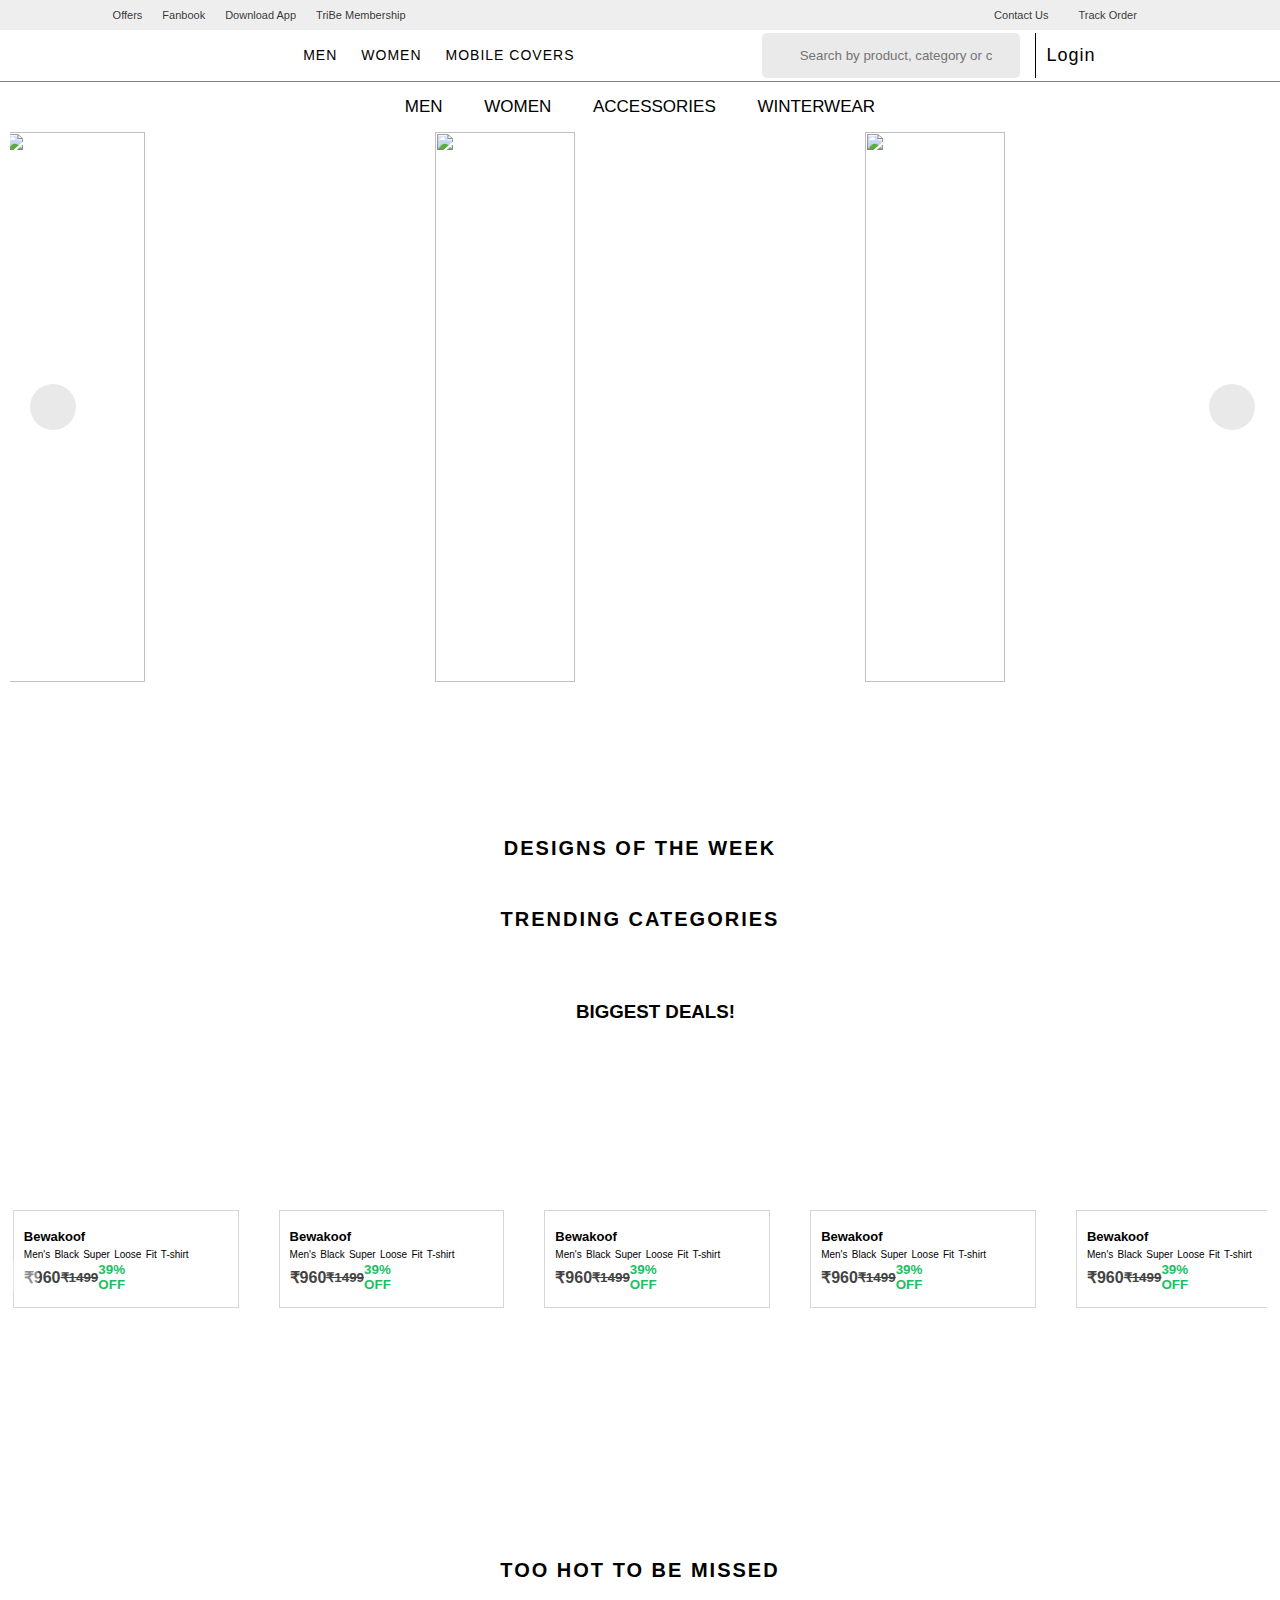
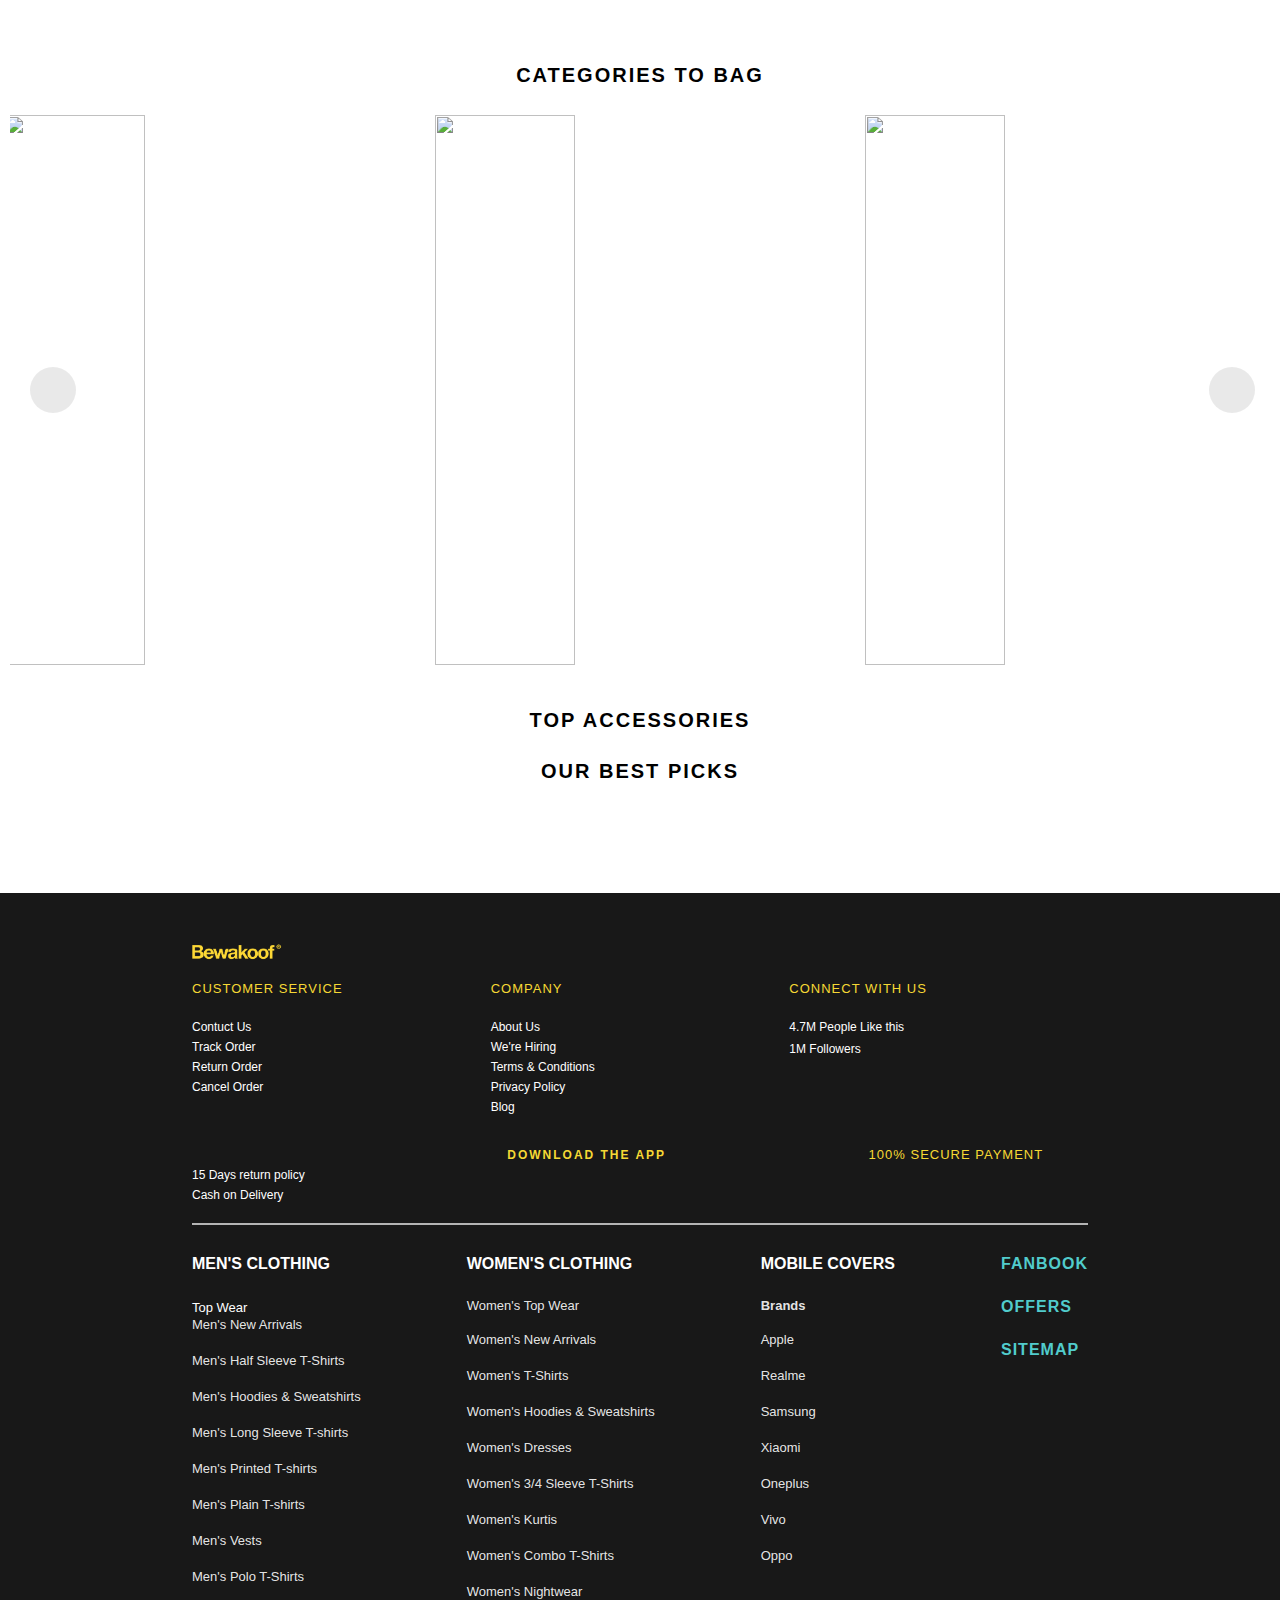
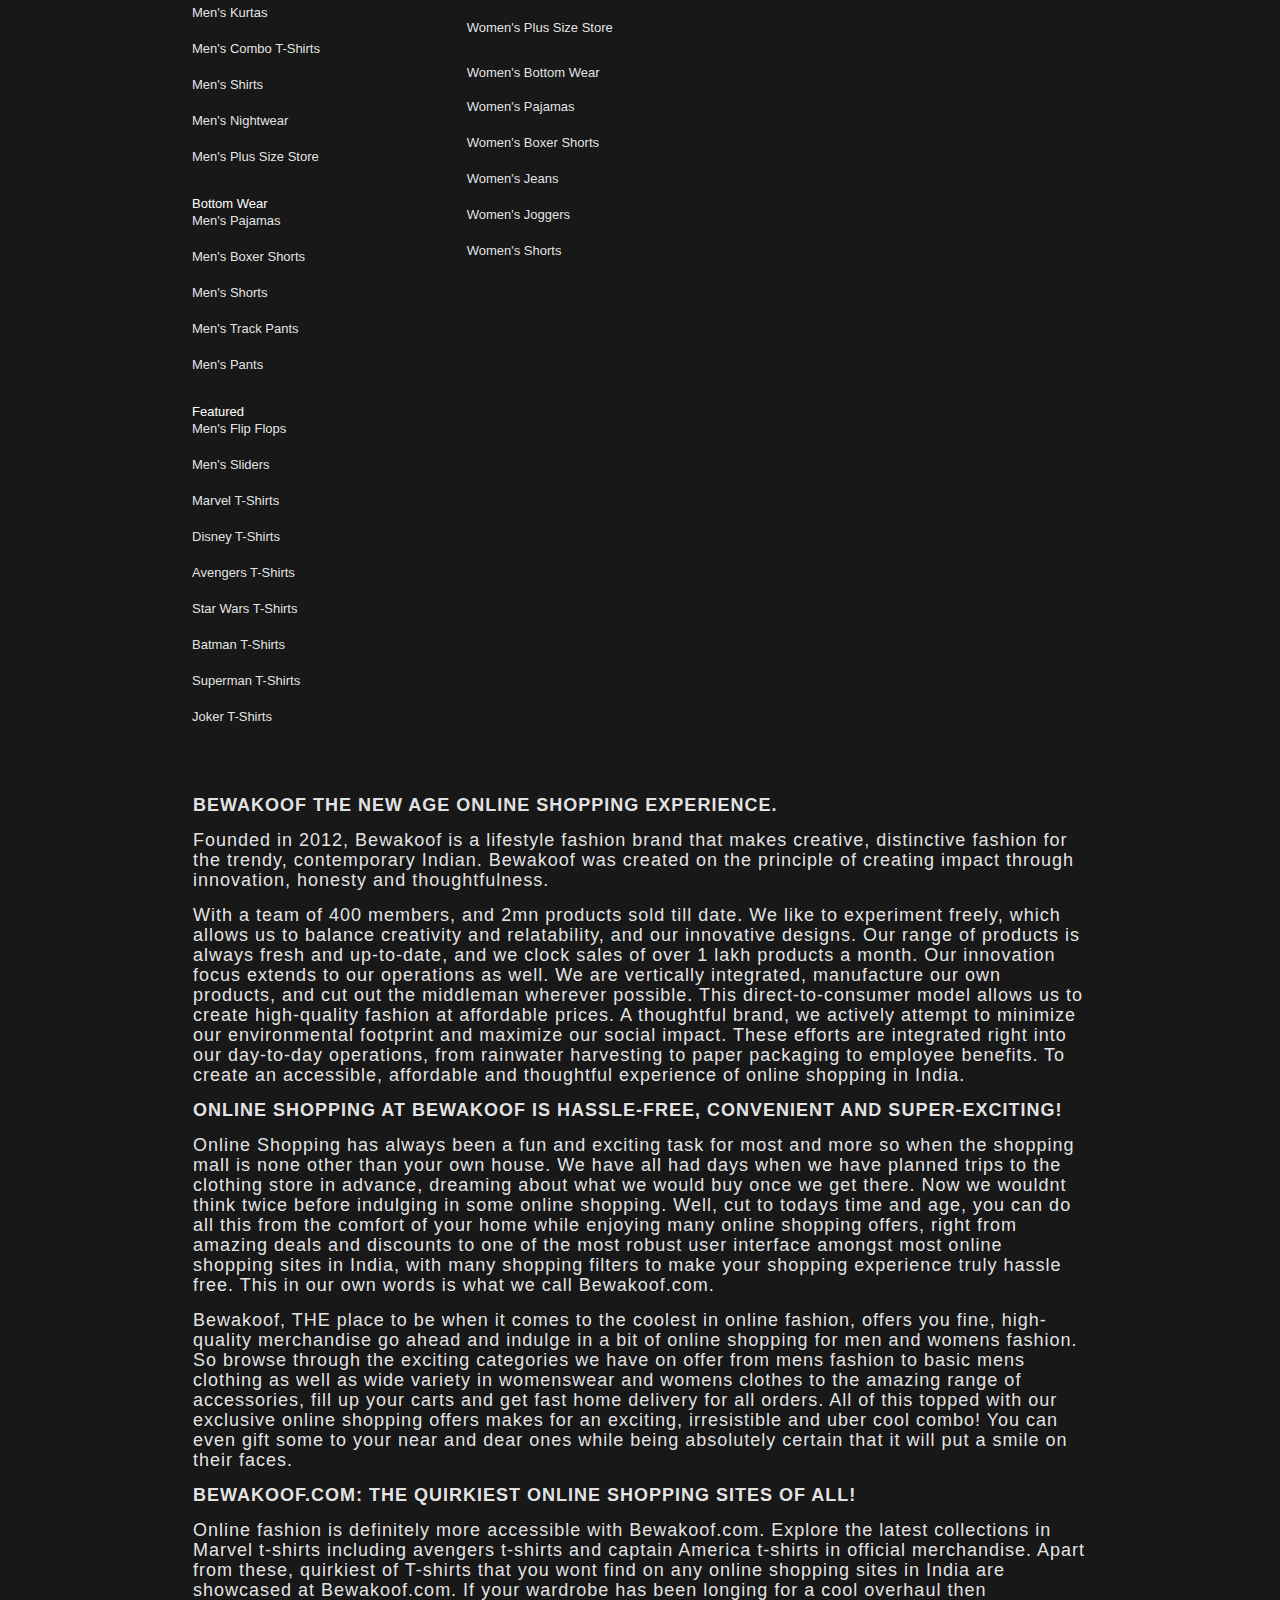
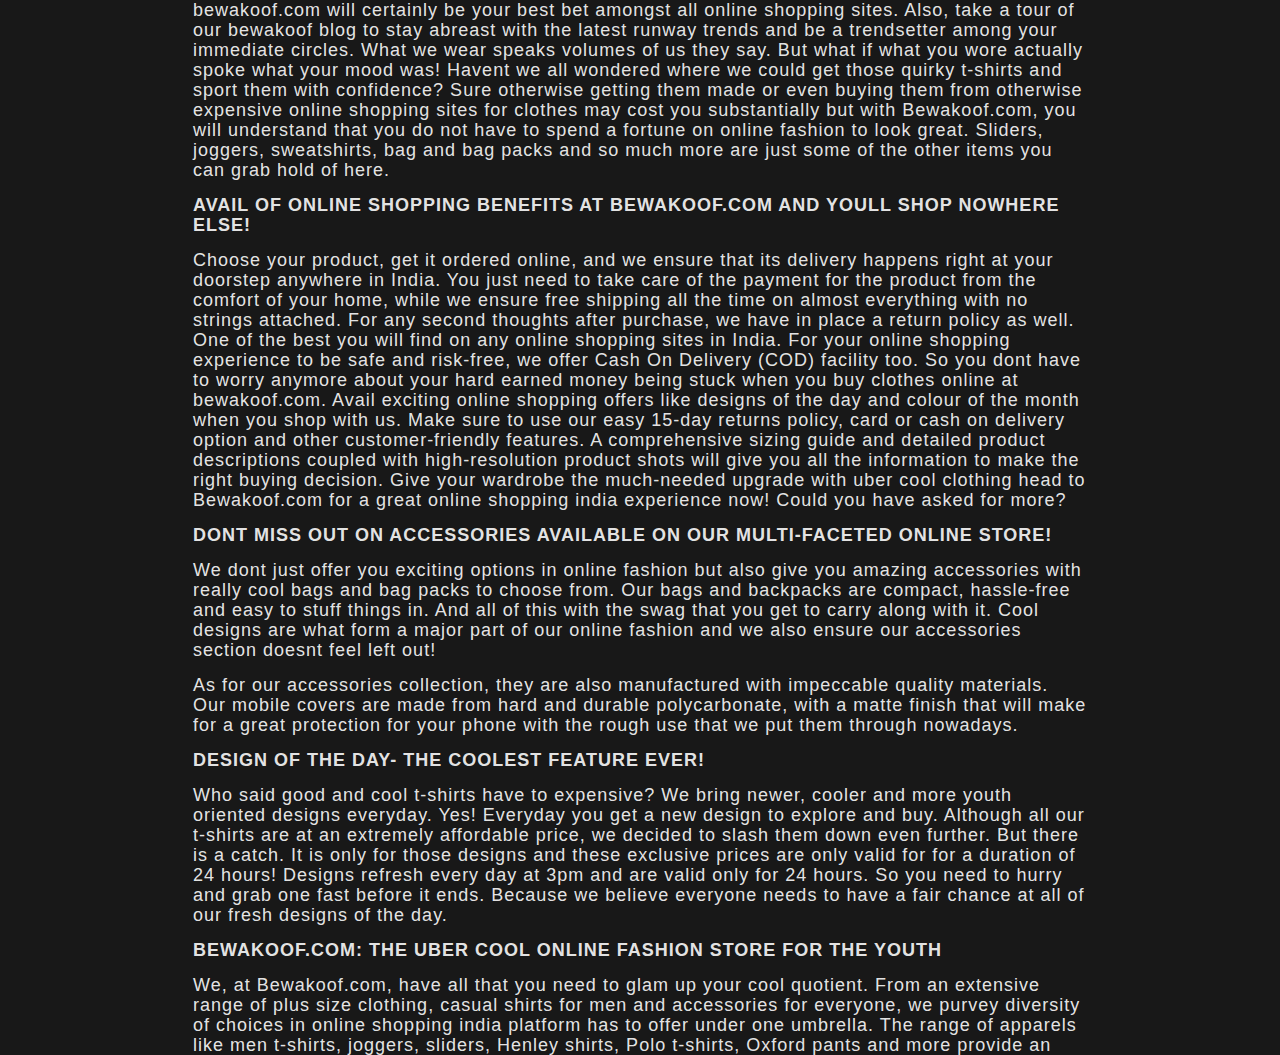
==== commit 1dfe1d80: "seperate component created" ====
--- a/home/index.html
+++ b/home/index.html
@@ -11,9 +11,11 @@
   <link rel="icon" type="image/x-icon" href="https://play-lh.googleusercontent.com/mzdgrAg8_sTf0e-G3eIi3MAIbaxtuiJnIcHUQmuGE8NQVbO30HqvgJ-gKIf-hwpa6g">
   <script src="https://kit.fontawesome.com/f276ecc4c7.js" crossorigin="anonymous"></script>
   <link rel="stylesheet" href="/home/style/index.css">
-  <link rel="stylesheet" href="/home/style/index1.css">
+  <link rel="stylesheet" href="/home/style/imgSlider1.css">
+  <link rel="stylesheet" href="/home/style/imgSlider2.css">
   <link rel="stylesheet" href="/home/style/footer.css">
   <link rel="stylesheet" href="/home/style/navbar.css">
+  <link rel="stylesheet" href="/home/style/cardSlider.css">
 </head>
 
 <body>
@@ -233,7 +235,7 @@
 
     <!-- !DESIGNS OF THE WEEK -->
 <div id="parent-img-div">
-  <p class="heading">DESIGNS OF THE WEEK</p>
+  <p class="heading"  style="color: black;">DESIGNS OF THE WEEK</p>
   <div id="img-div">
     <div><a href=""><img src="https://images.bewakoof.com/uploads/grid/app/DOTW-Split-banner-Desktop-Men-1675143052.png" alt=""></a></div>
     <div><a href=""><img src="https://images.bewakoof.com/uploads/grid/app/DOTW-Split-banner-Desktop-Women-1675143053.png" alt=""></a></div>
@@ -242,7 +244,7 @@
 
 <!-- !TRENDING CATEGORIES SECTION -->
 <div class="trending-div">
-<p class="heading">TRENDING CATEGORIES</p>
+<p class="heading"  style="color: black;">TRENDING CATEGORIES</p>
 <div id="full-width">
 <a href=""><img src="https://images.bewakoof.com/uploads/grid/app/category-box-printed-tshirt-men-1672915214.png" alt=""></a>
 <a href=""><img src="https://images.bewakoof.com/uploads/grid/app/category-box-Oversize-tshirt-1672915214.png" alt=""></a>
@@ -262,13 +264,15 @@
 </div>
 
 <!-- !Beggest deal seaction div need to be completed here -->
-<!-- *pending -->
+<main class="main">
+ 
+</main>
 <!-- !.............................................! -->
 
 
 <!-- !TOO HOT TO BE MISSED -->
 <div id="hot-section">
-<p class="heading">TOO HOT TO BE MISSED</p>
+<p class="heading"  style="color: black;">TOO HOT TO BE MISSED</p>
 <div id="hot-section-div">
   <a href=""><img src="https://images.bewakoof.com/uploads/grid/app/revamped-banner-MID-SIZE-B1G1-02-1673359273.jpg" alt=""></a>
   <a href=""><img src="https://images.bewakoof.com/uploads/grid/app/new-mid-banner-buy2get1free-1674817171.jpg" alt=""></a>
@@ -279,7 +283,7 @@
 
 <!-- !CATEGORIES TO BAG -->
 <div id="categories-div">
-<p class="heading">CATEGORIES TO BAG</p>
+<p class="heading"  style="color: black;">CATEGORIES TO BAG</p>
 <div>
   <div><a href=""><img src="https://images.bewakoof.com/uploads/grid/app/category-box-Jeans-men-1672915059.png" alt=""></a></div>
   <div><a href=""><img src="https://images.bewakoof.com/uploads/grid/app/category-box-new-joggers-1668772677.jpg" alt=""></a></div>
@@ -311,7 +315,7 @@
 
 <!-- !TOP ACCESSORIES-->
 <div id="categories-div">
-  <p class="heading">TOP ACCESSORIES</p>
+  <p class="heading"  style="color: black;">TOP ACCESSORIES</p>
   <div>
     <div><a href=""><img src="https://images.bewakoof.com/uploads/grid/app/category-box-Mobile-covers-1672907490.png" alt=""></a></div>
     <div><a href=""><img src="https://images.bewakoof.com/uploads/grid/app/category-box-new-mugs-1673005212.jpg" alt=""></a></div>
@@ -326,7 +330,7 @@
 
   <!-- !OUR BEST PICKS -->
 <div id="hot-section">
-  <p class="heading">OUR BEST PICKS</p>
+  <p class="heading"  style="color: black;">OUR BEST PICKS</p>
   <div id="hot-section-div">
     <a href=""><img src="https://images.bewakoof.com/uploads/grid/app/fullsleeves-tshirts-midsize-banner-1674050707.jpg" alt=""></a>
     <a href=""><img src="https://images.bewakoof.com/uploads/grid/app/midsizebanner-women-jeans-5-1675245576.jpg" alt=""></a>
@@ -357,5 +361,7 @@
   </footer>
 </body>
 </html>
-<script src="/home/script/index.js" type="module"></script>
-<script src="/home/script/index1.js"></script>+<script src="/home/script/imgSlider1.js" type="module"></script>
+<script src="/home/script/imgSlider2.js"></script>
+<script src="/home/script/cardSlider.js" type="module"></script>
+<script src="/home/script/nav.js" type="module"></script>--- a/home/style/index.css
+++ b/home/style/index.css
@@ -1,75 +1,3 @@
-
-/* .............Caroseoul....................................... */
-
-.wrapper .carousel{
-  white-space: nowrap;
-  font-size: 0px;
-  cursor: pointer;
-  overflow: hidden;
-  scroll-behavior: smooth;
-}
-.carousel.dragging{
-    cursor: grab;
-    scroll-behavior: auto;
-
-}
-.carousel.dragging img{
-pointer-events: none;
-}
-.wrapper{
-  max-width: 2200px;
-  position: relative;
-  /* z-index: -10; */
-}
-
-.carousel img:first-child{
-    margin-left: -5px;
-}
-.carousel img{
-height: 550px;
-object-fit: cover;
-width: calc(100% / 3);
-margin-left: 10px;
-/* margin-right: -10px; */
-}
-.wrapper{
-padding: 0px 10px;
-}
-
-.wrapper i{
-    top:50%;
-    height: 46px;
-    width: 46px;
-    text-align: center;
-    position: absolute;
-    line-height: 46px;
-    background-color: rgb(219, 219, 219);
-    border-radius: 50%;
-    cursor: pointer;
-    font-size: 1.5rem;
-    transform: translateY(-50%);
-    /* border: 2px solid black; */
-    opacity: 0.6;
-}
-.wrapper i:first-child{
-    left: 30px;
-}
-
-.wrapper i:last-child{
-    right: 25px;
-}
-
-@media screen and (max-width: 900px) {
-    .carousel img{
-        width: calc(100% / 2);
-    }
-}
-
-@media screen and (max-width: 550px) {
-    .carousel img{
-        width: 100% ;
-    }
-}
 
 /* *............................. */
 .CrazyPoster{
@@ -188,3 +116,6 @@
      margin:10px 0px 0px 0px;
 }
 
+
+
+
--- a/home/style/imgSlider1.css
+++ b/home/style/imgSlider1.css
@@ -0,0 +1,140 @@
+   
+.wrapper1 .carousel1{
+    white-space: nowrap;
+    font-size: 0px;
+    cursor: pointer;
+    overflow: hidden;
+    scroll-behavior: smooth;
+  }
+  .carousel1.dragging{
+      cursor: grab;
+      scroll-behavior: auto;
+  
+  }
+  .carousel1.dragging img{
+  pointer-events: none;
+  }
+  .wrapper1{
+    max-width: 2200px;
+    position: relative;
+    /* z-index: -10; */
+  }
+  
+  .carousel1 img:first-child{
+      margin-left: -5px;
+  }
+  .carousel1 img{
+  height: 550px;
+  object-fit: cover;
+  width: calc(100% / 3);
+  margin-left: 10px;
+  }
+  .wrapper1{
+  padding: 0px 10px;
+  }
+  
+  .wrapper1 i{
+      top:50%;
+      height: 46px;
+      width: 46px;
+      text-align: center;
+      position: absolute;
+      line-height: 46px;
+      background-color: rgb(219, 219, 219);
+      border-radius: 50%;
+      cursor: pointer;
+      font-size: 1.5rem;
+      transform: translateY(-50%);
+      opacity: 0.6;
+  }
+  .wrapper1 i:first-child{
+      left: 30px;
+  }
+  
+  .wrapper1 i:last-child{
+      right: 25px;
+  }
+  
+  @media screen and (max-width: 900px) {
+      .carousel1 img{
+          width: calc(100% / 2);
+      }
+  }
+  
+  @media screen and (max-width: 550px) {
+      .carousel1 img{
+          width: 100% ;
+      }
+  }
+  
+  
+  
+  .wrapper1 .carousel1{
+    white-space: nowrap;
+    font-size: 0px;
+    cursor: pointer;
+    overflow: hidden;
+    scroll-behavior: smooth;
+  }
+  .carousel1.dragging{
+      cursor: grab;
+      scroll-behavior: auto;
+  
+  }
+  .carousel1.dragging img{
+  pointer-events: none;
+  }
+  .wrapper1{
+    max-width: 2200px;
+    position: relative;
+    /* z-index: -10; */
+  }
+  
+  .carousel1 img:first-child{
+      margin-left: -5px;
+  }
+  .carousel1 img{
+  height: 550px;
+  object-fit: cover;
+  width: calc(100% / 3);
+  margin-left: 10px;
+  /* margin-right: -10px; */
+  }
+  .wrapper1{
+  padding: 0px 10px;
+  }
+  
+  .wrapper1 i{
+      top:50%;
+      height: 46px;
+      width: 46px;
+      text-align: center;
+      position: absolute;
+      line-height: 46px;
+      background-color: rgb(219, 219, 219);
+      border-radius: 50%;
+      cursor: pointer;
+      font-size: 1.5rem;
+      transform: translateY(-50%);
+      /* border: 2px solid black; */
+      opacity: 0.6;
+  }
+  .wrapper1 i:first-child{
+      left: 30px;
+  }
+  
+  .wrapper1 i:last-child{
+      right: 25px;
+  }
+  
+  @media screen and (max-width: 900px) {
+      .carousel1 img{
+          width: calc(100% / 2);
+      }
+  }
+  
+  @media screen and (max-width: 550px) {
+      .carousel1 img{
+          width: 100% ;
+      }
+  }--- a/home/style/imgSlider2.css
+++ b/home/style/imgSlider2.css
@@ -0,0 +1,71 @@
+
+/* .............Caroseoul....................................... */
+
+.wrapper .carousel{
+    white-space: nowrap;
+    font-size: 0px;
+    cursor: pointer;
+    overflow: hidden;
+    scroll-behavior: smooth;
+  }
+  .carousel.dragging{
+      cursor: grab;
+      scroll-behavior: auto;
+  
+  }
+  .carousel.dragging img{
+  pointer-events: none;
+  }
+  .wrapper{
+    max-width: 2200px;
+    position: relative;
+    /* z-index: -10; */
+  }
+  
+  .carousel img:first-child{
+      margin-left: -5px;
+  }
+  .carousel img{
+  height: 550px;
+  object-fit: cover;
+  width: calc(100% / 3);
+  margin-left: 10px;
+  }
+  .wrapper{
+  padding: 0px 10px;
+  }
+  
+  .wrapper i{
+      top:50%;
+      height: 46px;
+      width: 46px;
+      text-align: center;
+      position: absolute;
+      line-height: 46px;
+      background-color: rgb(219, 219, 219);
+      border-radius: 50%;
+      cursor: pointer;
+      font-size: 1.5rem;
+      transform: translateY(-50%);
+      opacity: 0.6;
+  }
+  .wrapper i:first-child{
+      left: 30px;
+  }
+  
+  .wrapper i:last-child{
+      right: 25px;
+  }
+  
+  @media screen and (max-width: 900px) {
+      .carousel img{
+          width: calc(100% / 2);
+      }
+  }
+  
+  @media screen and (max-width: 550px) {
+      .carousel img{
+          width: 100% ;
+      }
+  }
+  --- a/home/style/cardSlider.css
+++ b/home/style/cardSlider.css
@@ -0,0 +1,163 @@
+/* !card slider style */
+/* !card slider */
+
+main header{
+    width: 98%;
+    height: 60px;
+    margin: 0 auto;
+    display: flex;
+    align-items: center;
+    padding: 20px;
+    justify-content: space-between;
+    border-bottom: 2px solid #ddd;
+}
+main{
+    position: relative;
+    background-image: url("https://images.bewakoof.com/web/bg-web-mc-land-page.svg");
+}
+.left-arrow{
+    position: absolute;
+    top:50%;
+    background: white;
+    opacity: 0.4;
+    padding:8px 0 5px 8px;
+    z-index: 50;
+    border: none;
+    border-radius:50%;
+    width:2.2em;
+    height: 2.2em;
+    margin: auto;
+    left: 0.3%;
+    cursor: pointer;
+}
+.big-deal{
+    position: absolute;
+    left: 45%;
+    top:7%;
+}
+.right-arrow{
+    border: none;
+    z-index: 50;
+    position: absolute;
+    top:50%;
+    right: 0;
+    padding: 5px;
+    background: white;
+    opacity: 0.5;
+    padding:8px 0 5px 8px;
+    border-radius:50%;
+    width:2.2em;
+    height: 2.2em;margin: auto;
+    cursor: pointer;
+    
+}
+header  span{
+    font-size: 40px;
+    margin: 0 5px;
+    cursor: pointer;
+    color: #555;
+    width: 100%;
+    display: inline-block;
+    line-height: 19px;
+    text-align: center;
+    border-radius: 3px;
+}
+header p span:hover{
+    background: #222;
+    color: white;
+}
+
+.font-size{
+color: black;
+font-size: 10px;
+word-spacing: 1.5px;
+font-family: montserrat-semibold,sans-serif;
+}
+section{
+    width: 98%;
+    height: 600px;
+    margin: auto;
+    display: flex;
+    align-items: center;
+    overflow-x: auto;
+}
+section::-webkit-scrollbar{
+    display: none;
+}
+section .product{
+    min-width: 18%;
+    /* height: 90%; */
+    background: white;
+    margin:  0 40px  0 0;
+    /* border-radius: 20px; */
+    position: relative;
+    left: 0;
+    transition: 0.5s;
+    border: 0.2px solid rgb(214,214,214);
+
+}
+.heading-div{
+    margin-bottom:2px;
+}
+.product img{
+    width: 100%;
+}
+.detail,
+.button{
+    width: 90%;
+    display: flex;
+    justify-content: space-between;
+    align-items: center;
+    font-size: 20px;
+    color: #444;
+}
+.heading-div p:first-child{
+    color: black;
+    font-size: 13px;
+    font-weight: bold;
+    margin-bottom: 5px;
+    font-family: montserrat-semibold,sans-serif;
+}
+#spacing{
+display: flex;
+margin-bottom: 15px;
+width: 60%;
+}
+#spacing h6:first-child{
+font-size:16px;
+align-items: center;
+font-family: montserrat-semibold,sans-serif;
+}
+#spacing h6:first-child ~ h6{
+font-family:  montserrat-semibold,sans-serif;
+}
+#spacing h6:first-child + h6{
+text-decoration: line-through;
+}
+#spacing h6:first-child + h6 + h6{
+color:rgb(27,191,100);
+}
+@media (max-width: 768px) {
+    .text h1{
+        font-size: 35px;
+    }
+    .text p{
+        width: 90%;
+    }
+    header h1{
+        font-size: 25px;
+    }
+    header p span{
+        font-size: 30px;
+    }
+    section .product {
+        min-width: 49%;
+        margin:  0 10px  0 0;
+    }
+    .detail, .button{
+        font-size: 16px;
+    }
+    a{
+        padding: 6px 10px;
+    }
+}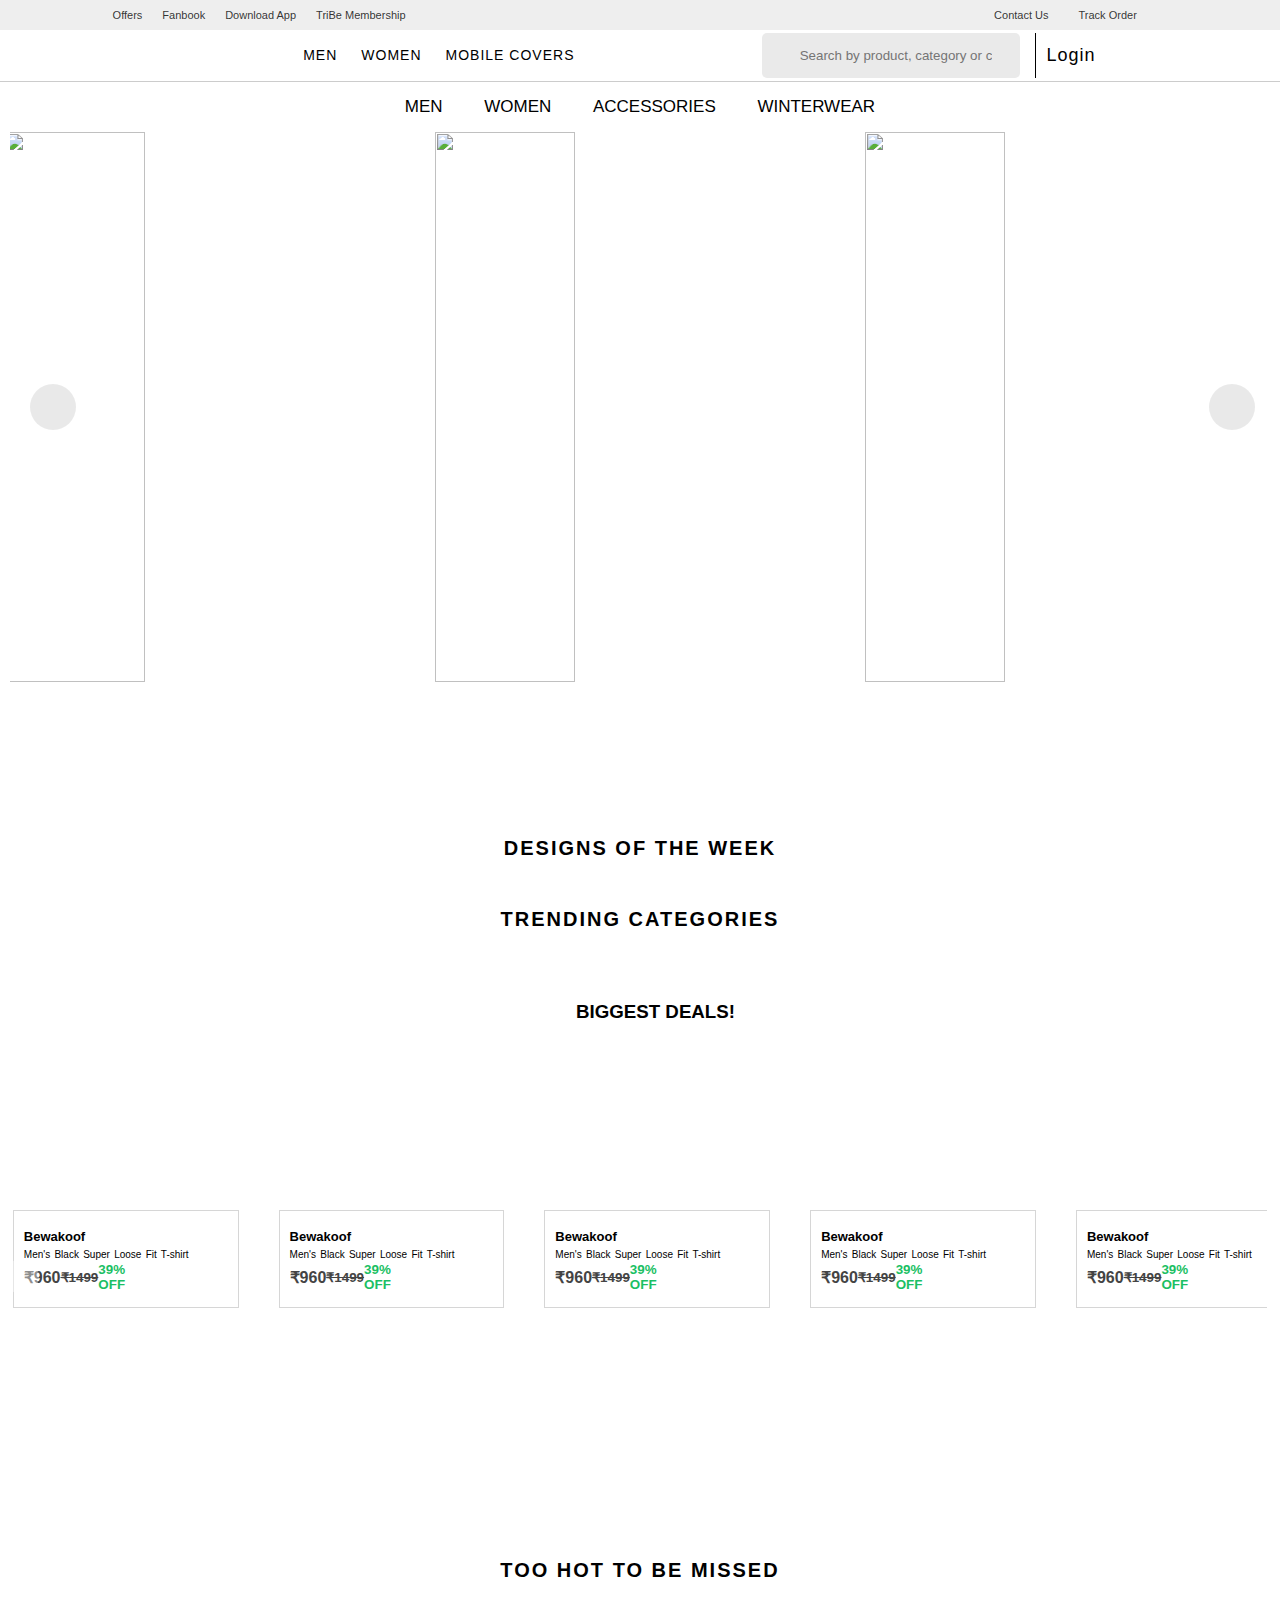
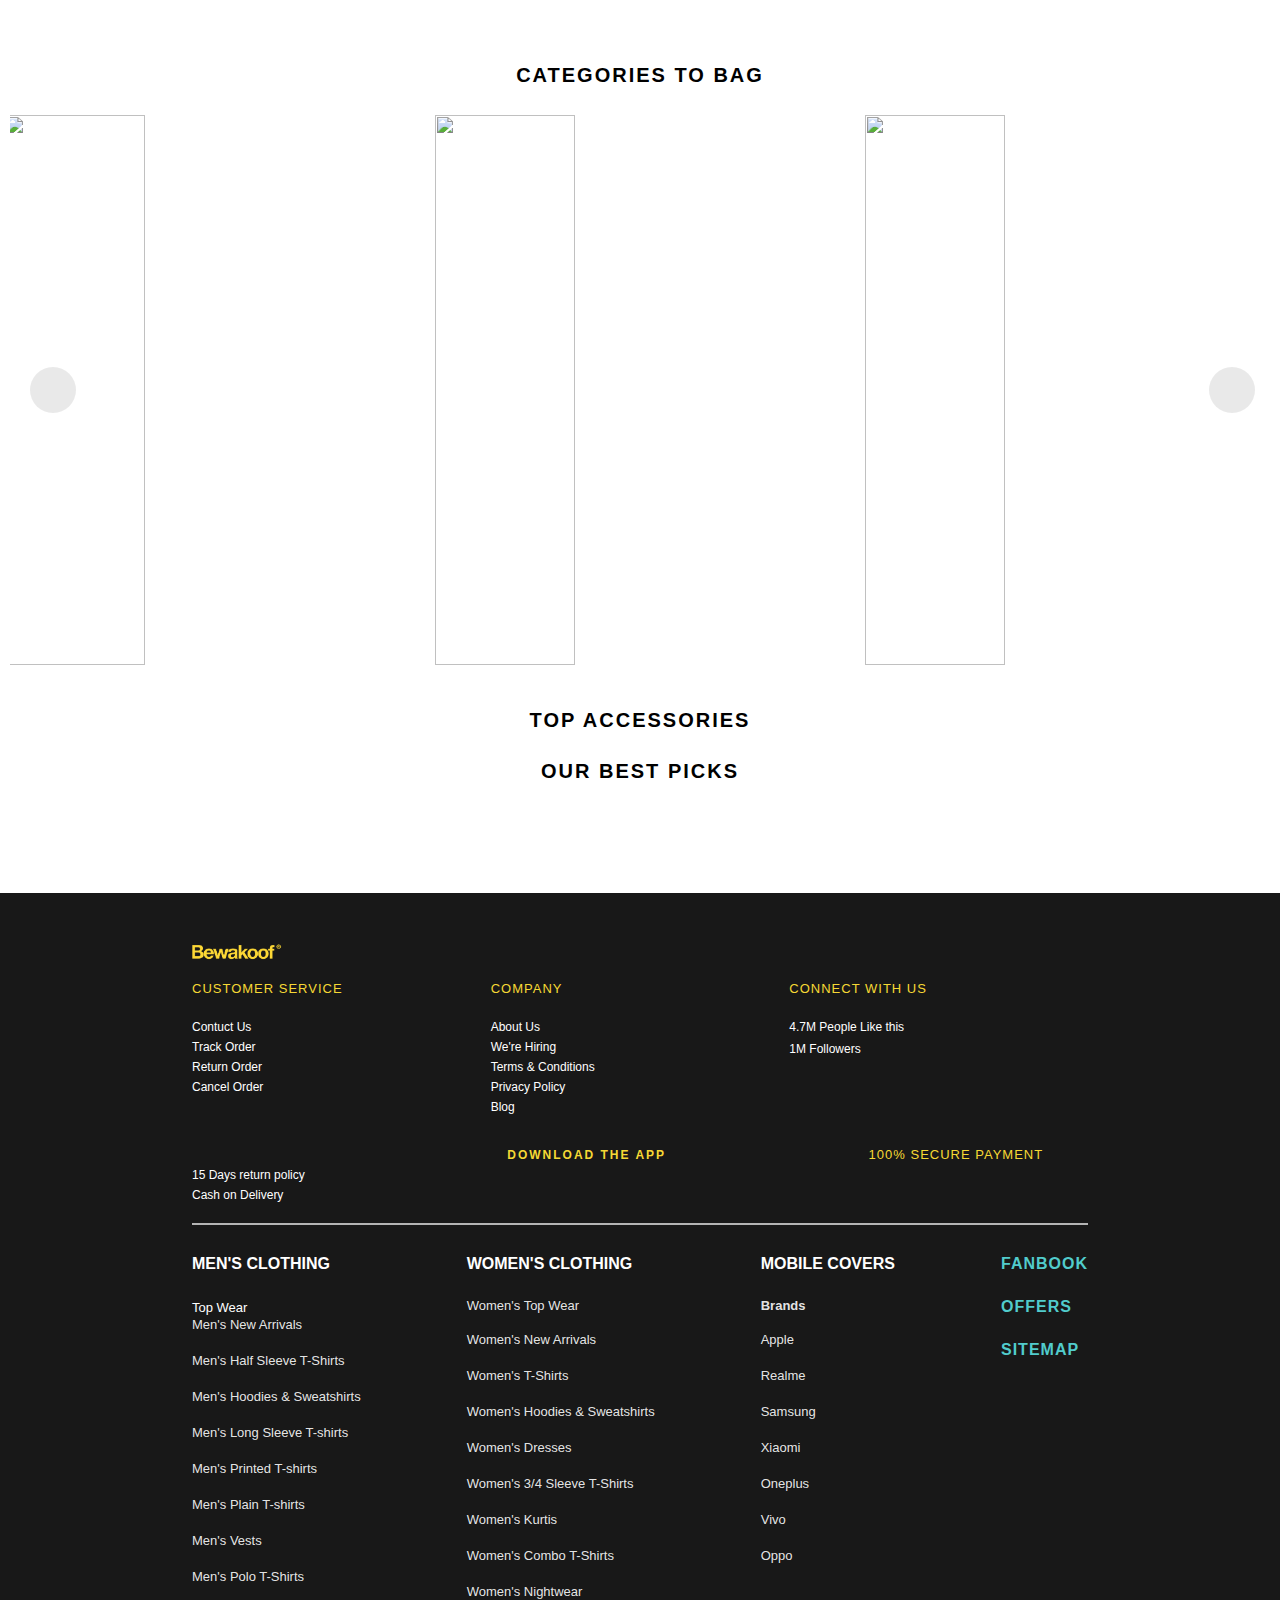
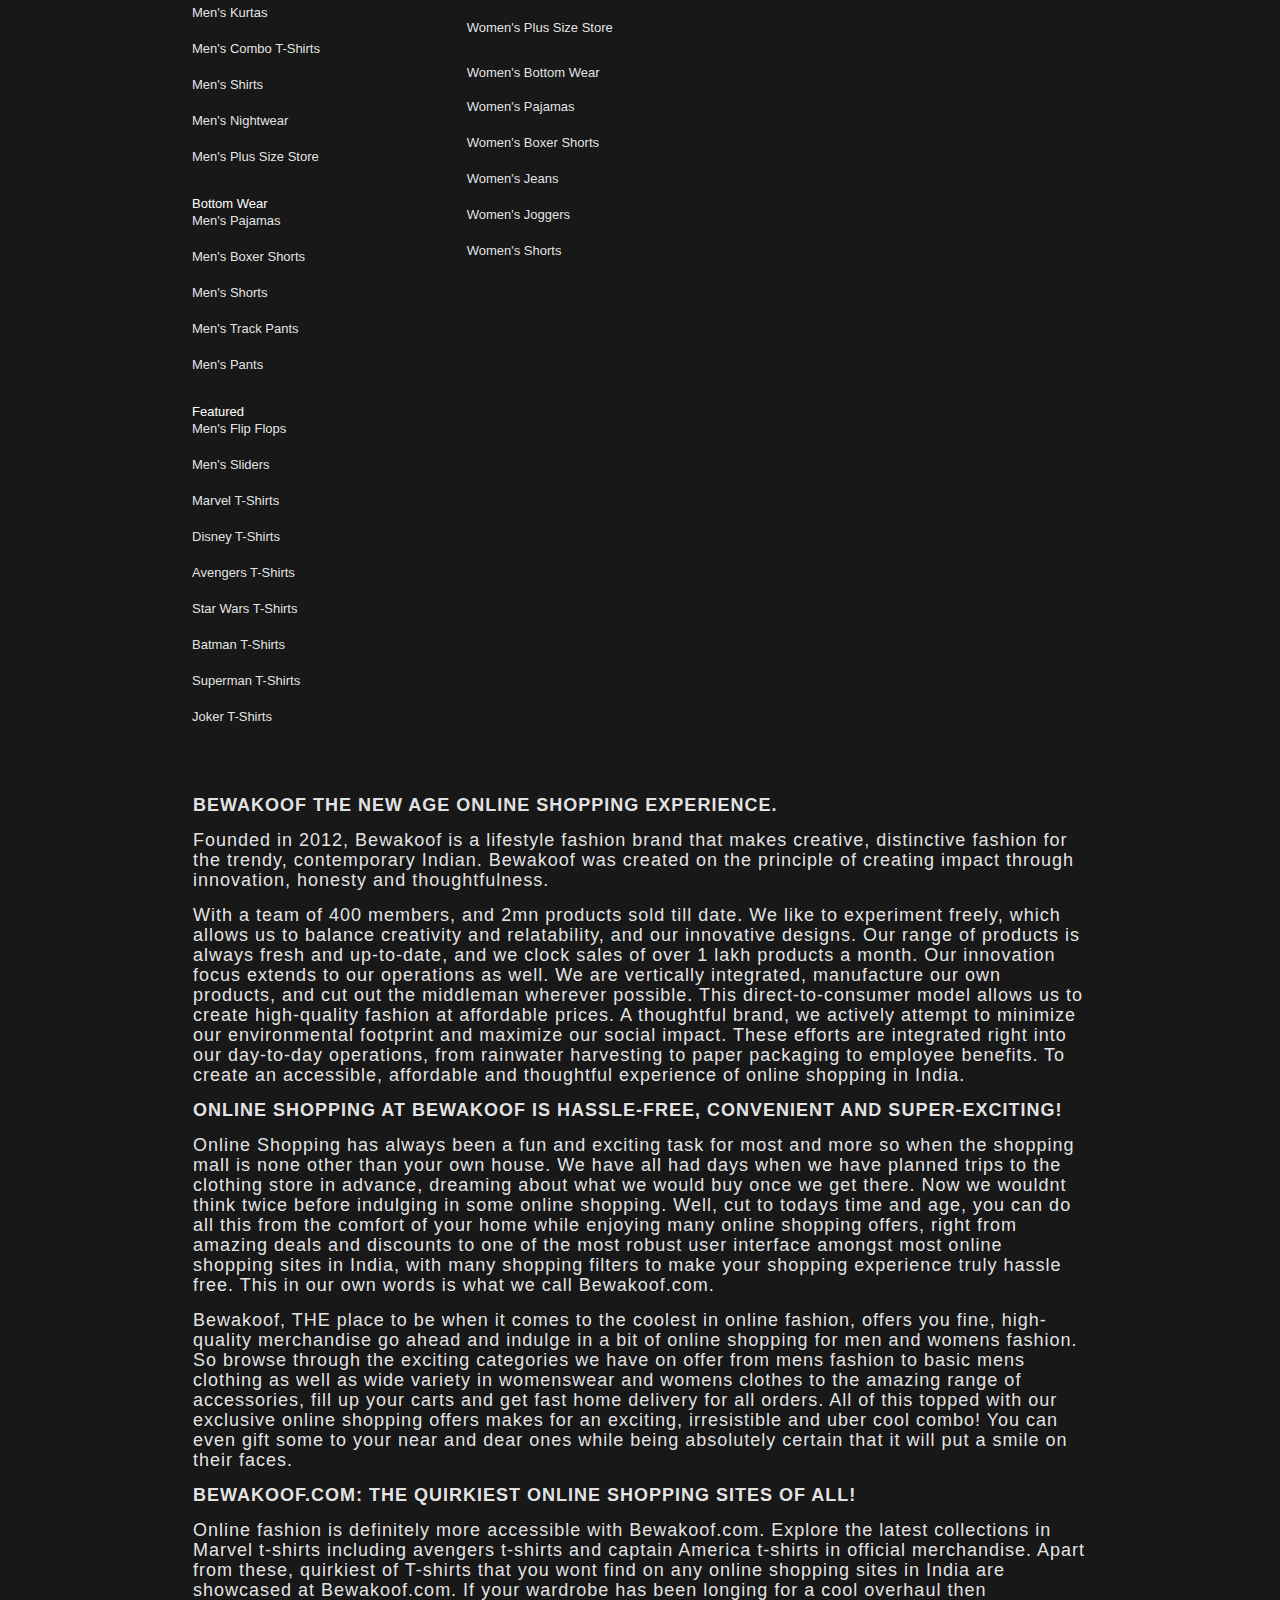
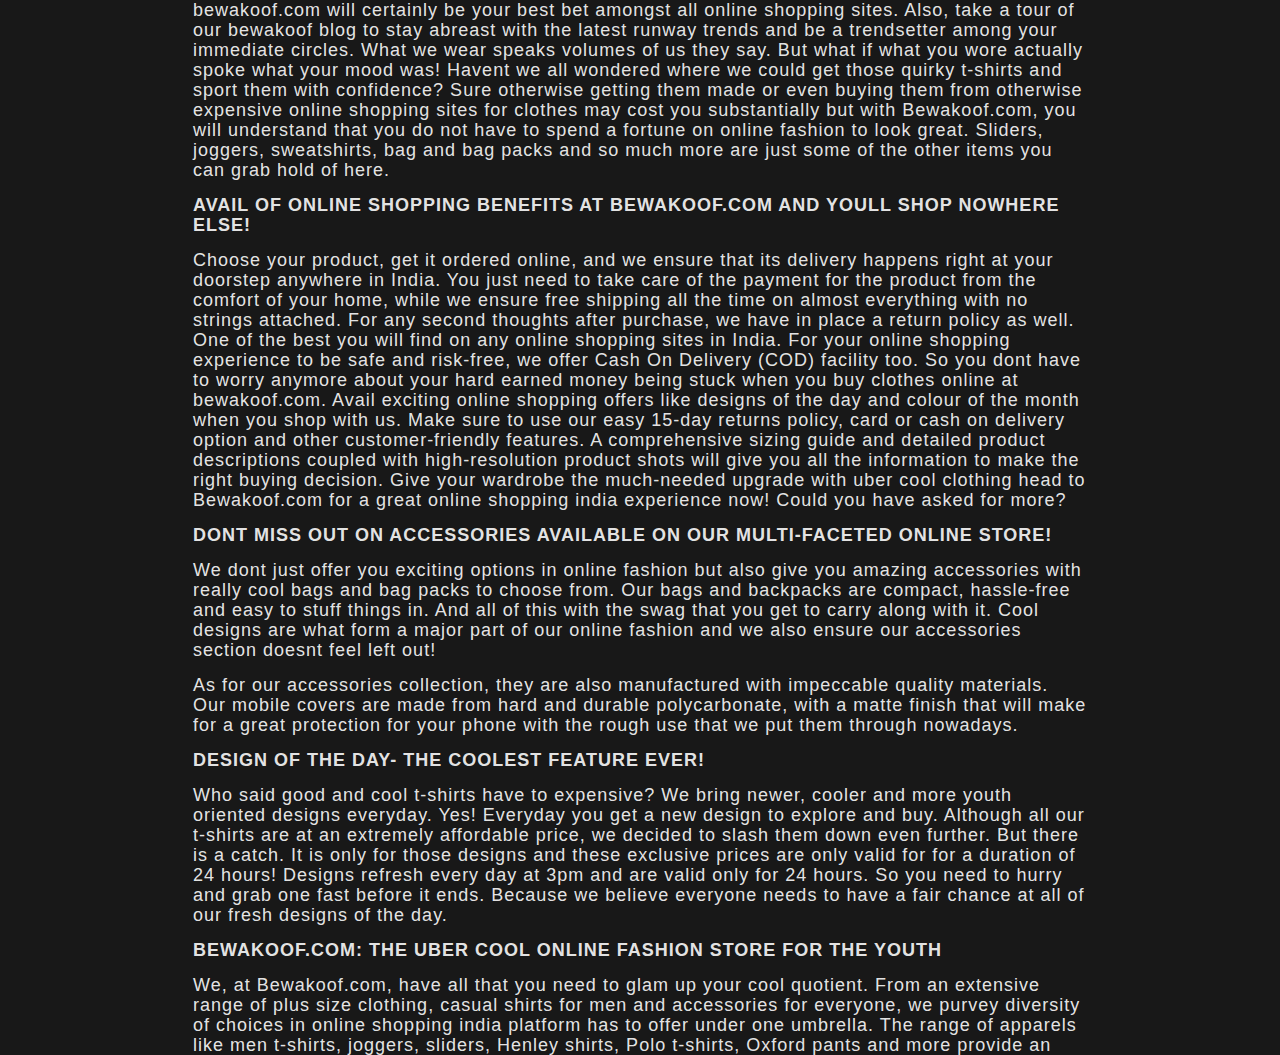
==== commit 92716b99: "changes" ====
--- a/home/index.html
+++ b/home/index.html
@@ -263,11 +263,11 @@
 </div>
 </div>
 
-<!-- !Beggest deal seaction div need to be completed here -->
+<!-- !Beggest deal seaction div card slider -->
 <main class="main">
  
 </main>
-<!-- !.............................................! -->
+<!-- !..................END...........................! -->
 
 
 <!-- !TOO HOT TO BE MISSED -->
--- a/home/style/navbar.css
+++ b/home/style/navbar.css
@@ -48,7 +48,7 @@
 #nav-mid-section{
 display: flex;
 justify-content: center;
-border-bottom: 1px solid grey;
+border-bottom: 1px solid rgb(204,204,204);
 }
 #second-div{
 display: flex;
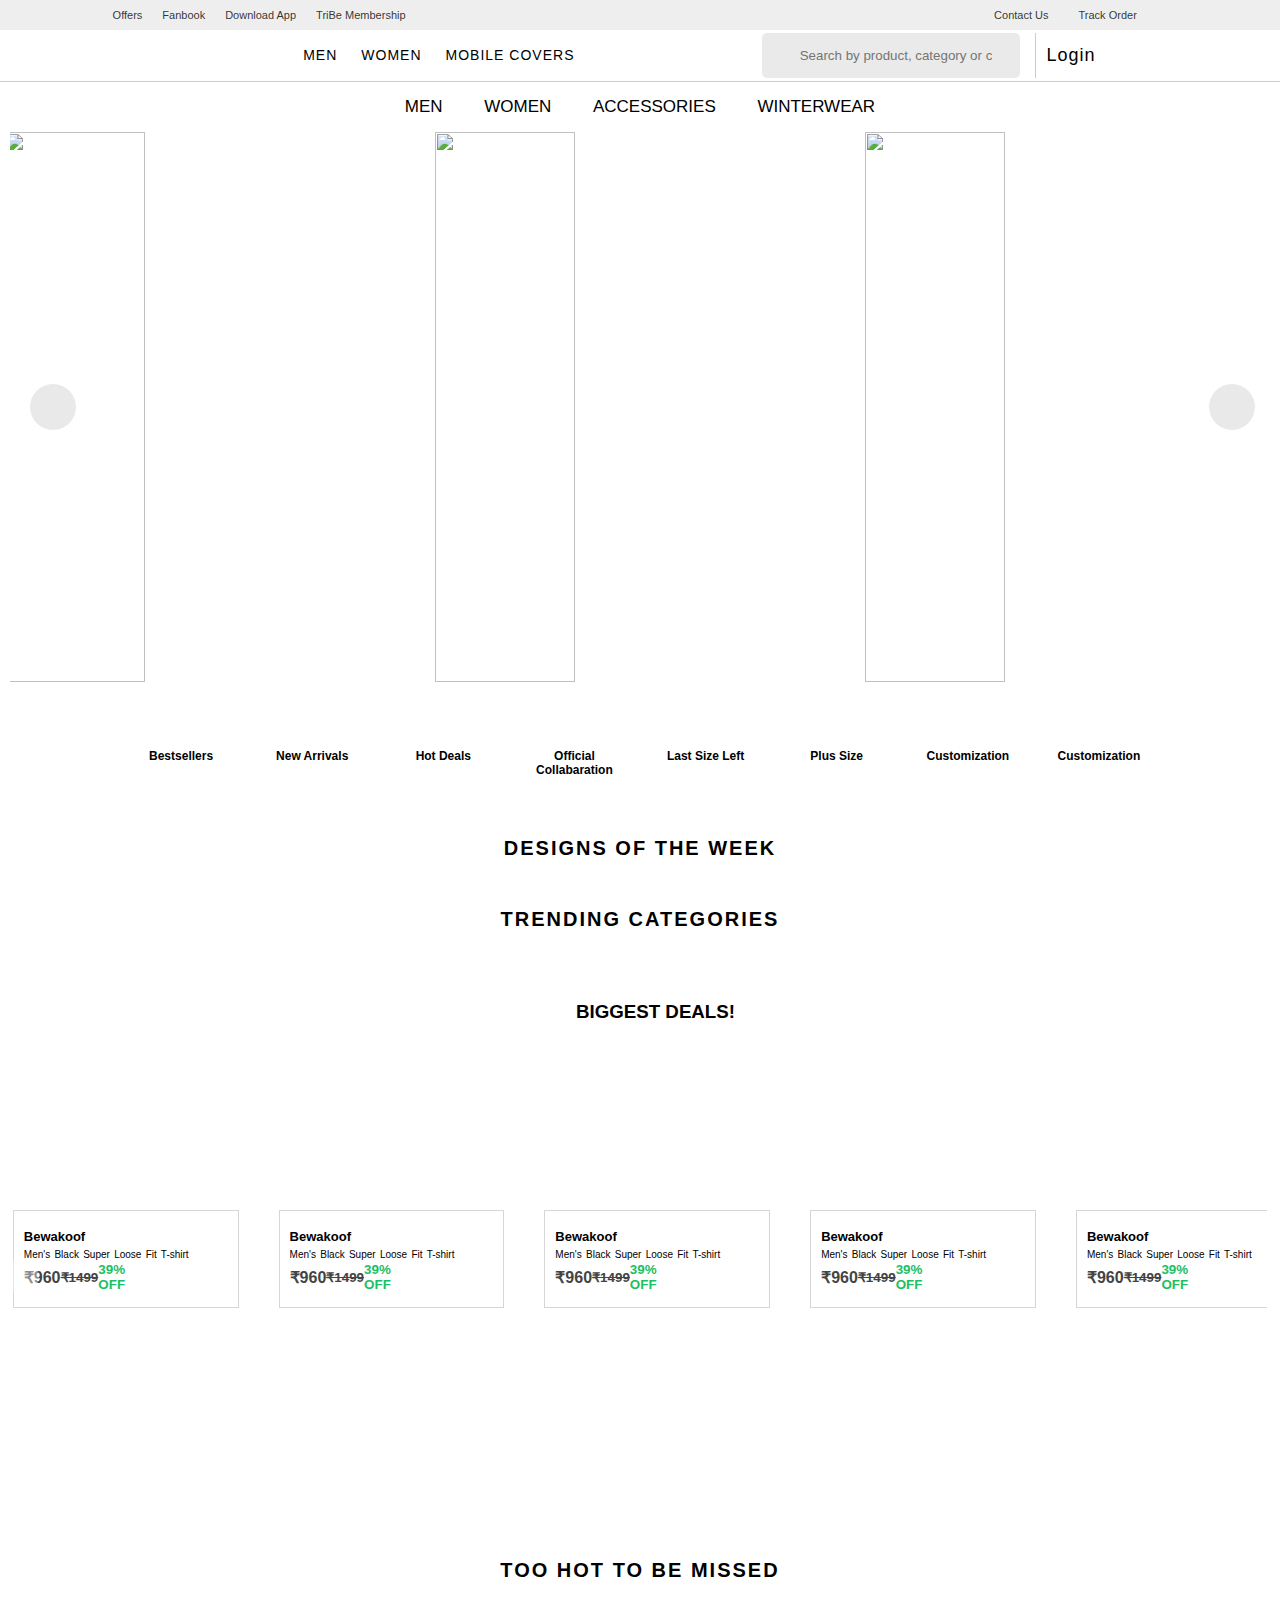
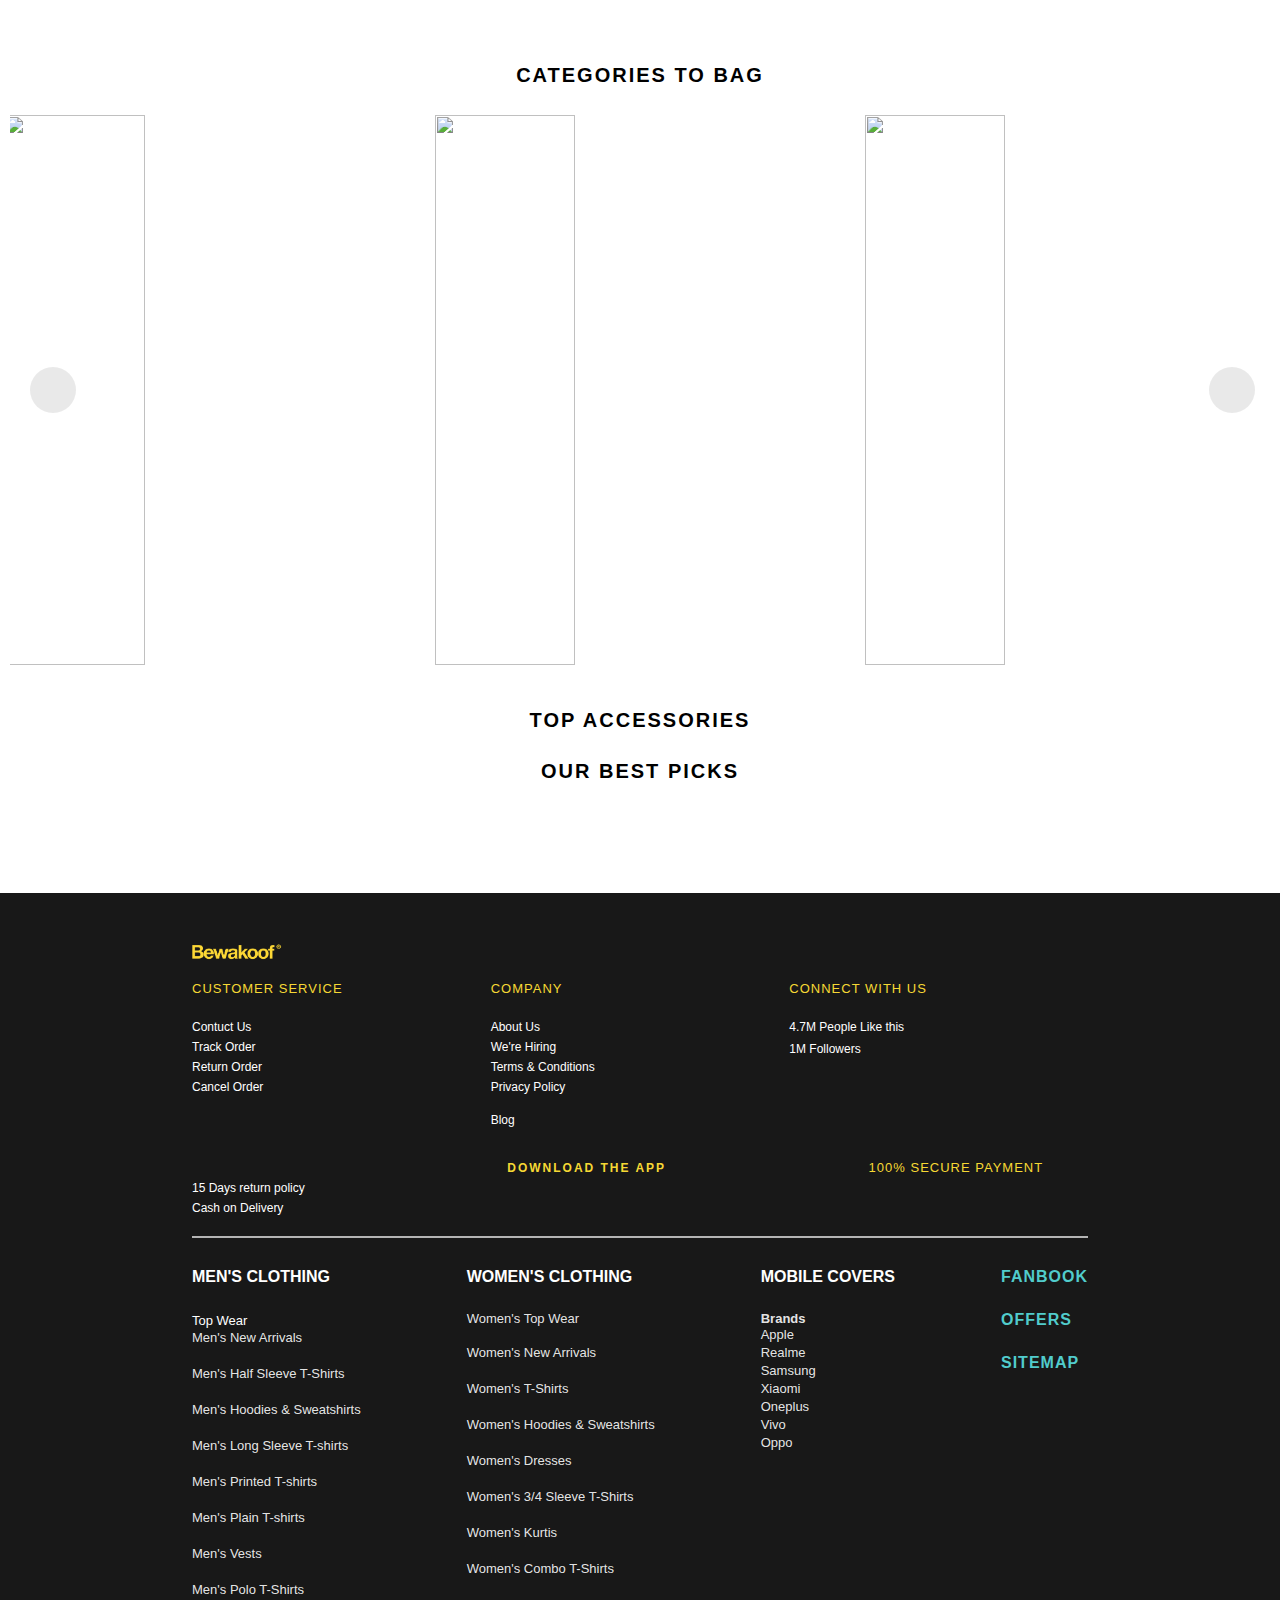
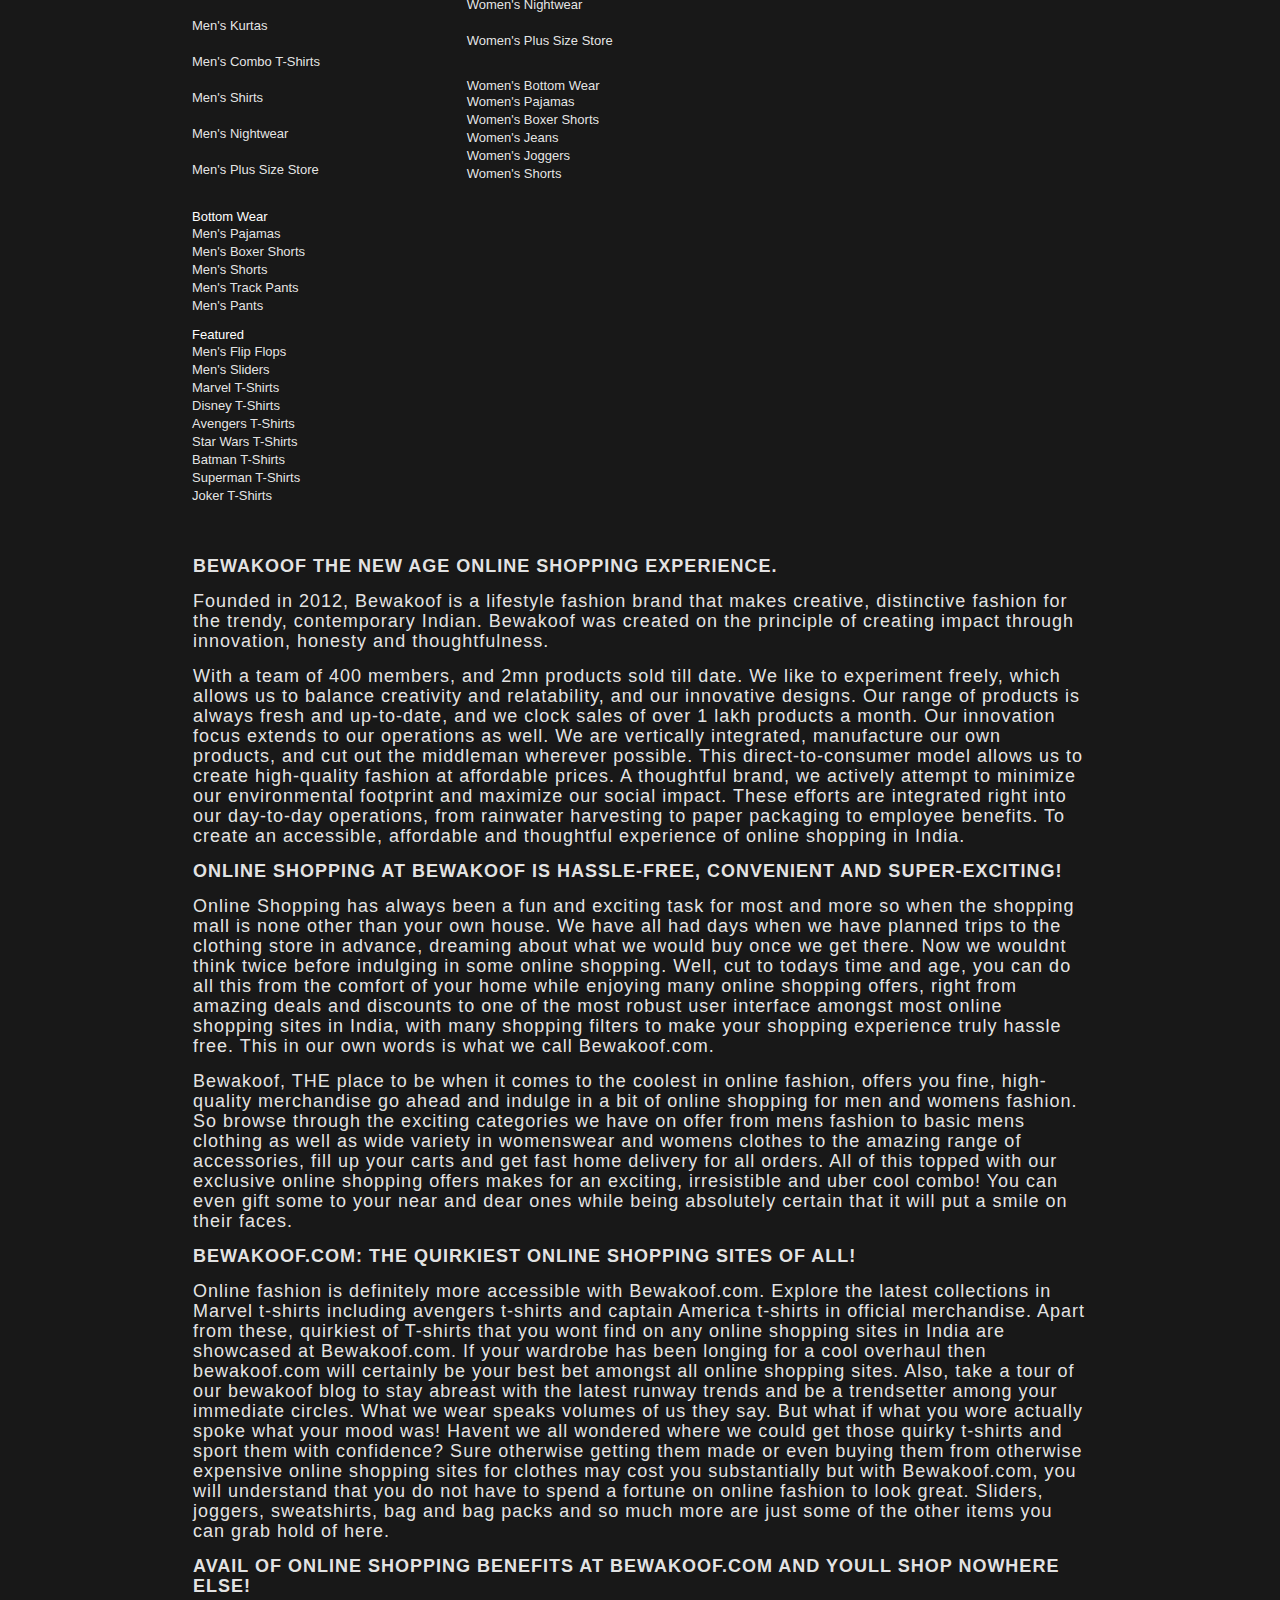
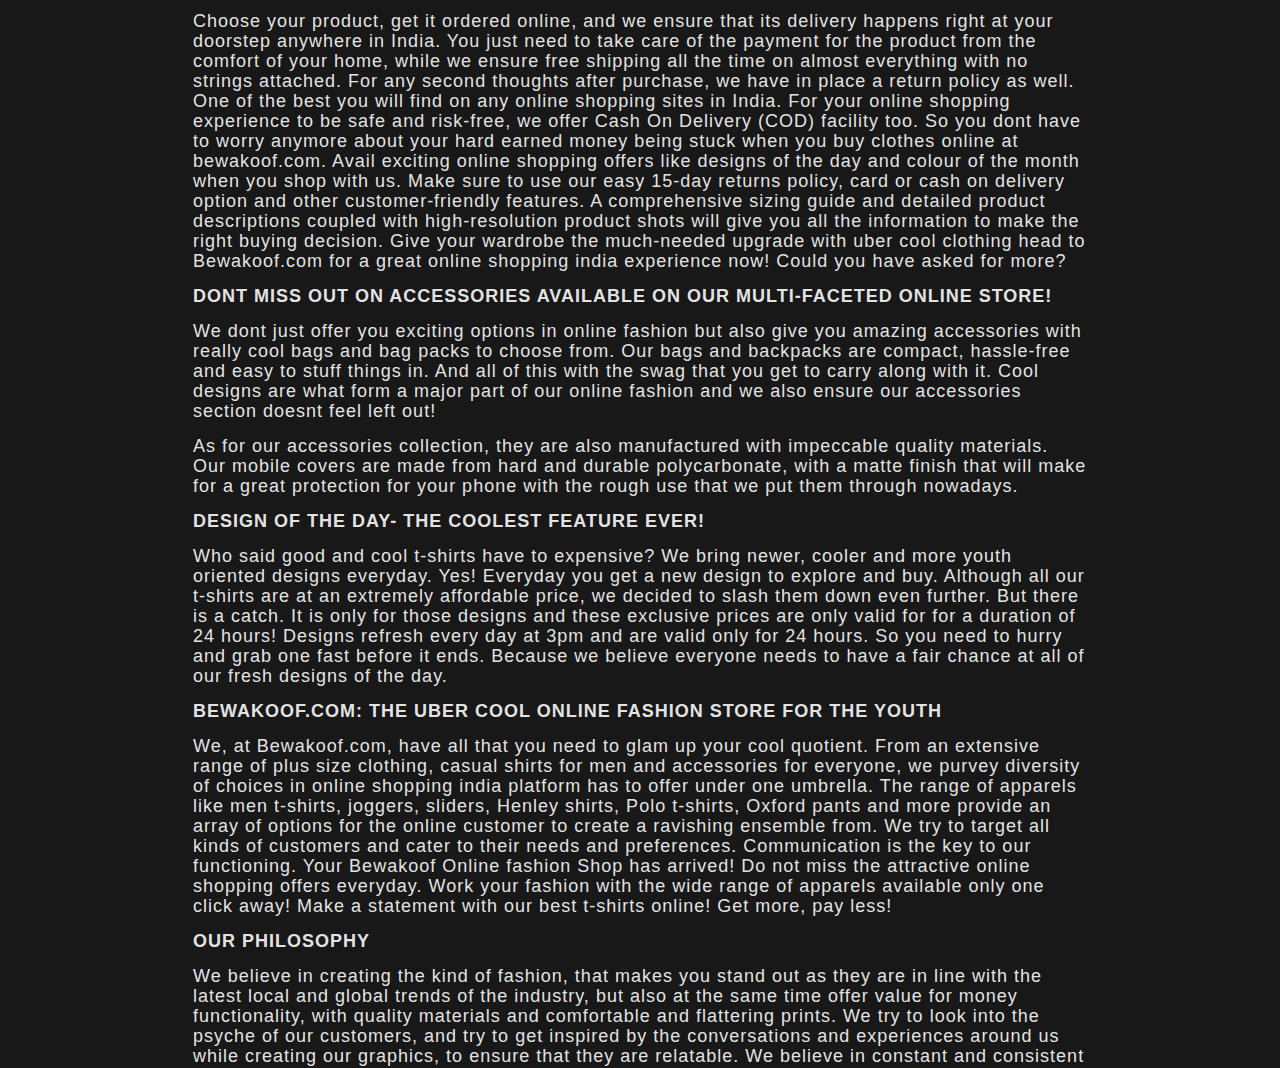
==== commit 26ca6d32: "homepage fully responsive" ====
--- a/home/index.html
+++ b/home/index.html
@@ -16,10 +16,12 @@
   <link rel="stylesheet" href="/home/style/footer.css">
   <link rel="stylesheet" href="/home/style/navbar.css">
   <link rel="stylesheet" href="/home/style/cardSlider.css">
+  <link rel="stylesheet" href="/home/style/mediaQuery.css">
 </head>
 
 <body>
     <nav id="nav">
+    
      <!-- !Nav Upper Section -->
      <div id="nav-upper-section">
         <div id="first-section">
@@ -33,7 +35,13 @@
           <div><a href="">Track Order</a></div>
         </div>
       </div>
-  
+
+
+      <div class="icon5" >
+      <img src="https://images.bewakoof.com/web/ic-web-head-bwk-primary-logo-eyes.svg" alt="">
+    </div>
+
+
       <!-- !Nav Mid Section -->
       <div id="nav-mid-section">
         <!-- ?First - div which contains logo and men woman and mobile covers -->
@@ -43,6 +51,7 @@
               src="https://images.bewakoof.com/web/ic-desktop-normal-bwkf-logo.svg"
               alt=""
             />
+          
           </div>
           <div  id="dropdown">
             <div class="dropdown">
@@ -144,11 +153,15 @@
 
                       </div>
                     </div>
-            </div>
+                  </div>
+                  
             <div class="line"><a class="dropbtn">MOBILE COVERS</a></div>
           </div>
         </div>
-  
+
+
+
+
         <div id="second-div">
           <div id="search">
             <div id="search-logo">
@@ -162,8 +175,8 @@
           </div>
           <div id="login-wishlist-cart">
             <p style="color: black">Login</p>
-            <div><i class="fa-regular fa-heart"></i></div>
-            <div><i class="fa-solid fa-cart-shopping"></i></div>
+            <div class="icons"><i class="fa-regular fa-heart"></i></div>
+            <div class="icons"><i class="fa-solid fa-cart-shopping"></i></div>
           </div>
         </div>
       </div>
@@ -177,7 +190,7 @@
     </div>
     </div>
     </nav>
-  
+   
     <!-- !Carousel -->
     <div class="wrapper">
       <i id="left" class="fa-solid fa-chevron-left"></i>
@@ -355,6 +368,7 @@
   </div>
 
 
+ 
   <!-- !FOTER SECTION -->
   <footer>
  
--- a/home/style/index.css
+++ b/home/style/index.css
@@ -13,7 +13,7 @@
 .parent-div{
     display: flex;
     gap: 0px 25px;
-    /* overflow: hidden; */
+    width: 100%;
 }
 .parent-div div{
     width: 100%;
@@ -23,13 +23,15 @@
     width: 100%;
 }
 .main-div{
-    width: 75%;
+    width: 80%;
     margin: auto;
 }
 .parent-div p{
     font-size: 12px;
     font-weight: 300;
     margin-top: 15px;
+    color: black;
+    font-weight: 550;
 }
 
 /* *DESIGNS OF THE WEEK */
@@ -67,9 +69,7 @@
 
 /* * TOO HOT TO BE MISSED*/
 #hot-section{
-    /* text-align: center; */
     margin: auto;
-    /* border: 2px solid black; */
 }
 #hot-section img{
     width: 100%;
--- a/home/style/navbar.css
+++ b/home/style/navbar.css
@@ -42,7 +42,6 @@
 align-items: center;
 justify-content: space-between;
 flex:0.7;
-/* border: 2px solid black; */
 }
 
 #nav-mid-section{
@@ -107,14 +106,13 @@
     position: sticky;
     top:0;
     background: white;
-
     z-index: 1000;
 }
 
 #login-wishlist-cart{
 width: 30%;
 display: flex;justify-content: space-around;
-border-left: 1px solid black;
+border-left: 1px solid rgb(204,204,204);
 margin-left: 4%;
 }
 
@@ -134,12 +132,10 @@
     justify-content: space-around;
     width: 40%;
     margin: auto;
-    /* border: 2px solid red; */
     padding: 15px 0px;
 }
 #parent-div a{
     font-size:17px;font-family: montserrat,sans-serif;
-    /* padding: 0px 7%; */
     color: black;
 }
 #nav-below-section{
@@ -149,9 +145,7 @@
 
 /* /////////////////////////////////////////// */
 .dropbtn {
-  /* background-color: #04AA6D; */
   color: rgb(0, 0, 0);
-  /* padding: 16px; */
   font-size: 14px;
   border: none;
 }
@@ -164,14 +158,13 @@
   display: none;
   position: absolute;
   background-color: #f1f1f1;
-  border: 0.5px solid black;
+  border:1px solid rgb(204,204,204);
   z-index: 1;
 }
 
 .dropdown-content a {
   color: black;
   display: block;
-  /* font-size: 15px; */
 }
 
 .dropdown-content a:hover {text-decoration: underline; 
@@ -189,7 +182,6 @@
 }
 #parent-div a{
     font-size:17px;font-family: montserrat,sans-serif;
-    /* padding: 0px 7%; */
     color: black;
 }
 
--- a/home/style/cardSlider.css
+++ b/home/style/cardSlider.css
@@ -1,20 +1,12 @@
 /* !card slider style */
 /* !card slider */
 
-main header{
-    width: 98%;
-    height: 60px;
-    margin: 0 auto;
-    display: flex;
-    align-items: center;
-    padding: 20px;
-    justify-content: space-between;
-    border-bottom: 2px solid #ddd;
-}
+
 main{
     position: relative;
     background-image: url("https://images.bewakoof.com/web/bg-web-mc-land-page.svg");
 }
+
 .left-arrow{
     position: absolute;
     top:50%;
@@ -30,11 +22,13 @@
     left: 0.3%;
     cursor: pointer;
 }
+
 .big-deal{
     position: absolute;
     left: 45%;
     top:7%;
 }
+
 .right-arrow{
     border: none;
     z-index: 50;
@@ -86,10 +80,8 @@
 }
 section .product{
     min-width: 18%;
-    /* height: 90%; */
     background: white;
     margin:  0 40px  0 0;
-    /* border-radius: 20px; */
     position: relative;
     left: 0;
     transition: 0.5s;
--- a/home/style/mediaQuery.css
+++ b/home/style/mediaQuery.css
@@ -0,0 +1,268 @@
+
+@media screen and  (max-width:844px){
+
+    /* ?New Arrival section */
+ .main-div{
+    width: 100%;
+    overflow: hidden;
+ }
+
+.parent-div{
+    width: 100%;
+    display: grid;
+    grid-template-columns: repeat(4,1fr);
+    gap: 10px 10px;
+}
+.parent-div p{
+    margin-top:2px;
+}
+.parent-div div > img{
+    width: 100%;
+    object-fit: cover;
+}
+
+
+/* ?Own your Crazy Poster*/
+.CrazyPoster{
+    width: 100%;
+    
+}
+.CrazyPoster img{
+    width: 100%;
+    margin-left: -10px;
+}
+
+/* ?DESIGNS OF THE WEEK*/
+#parent-img-div{
+    width: 100%;
+}
+
+/* ?TRENDING CATEGORIES SECTION*/
+.trending-div{
+    width: 100%;
+}
+
+/* ?Card slider */
+.main{
+    width: 100%;;
+}
+
+/* ?TOO HOT TO BE MISSED */
+#hot-section{
+    width: 100%;
+}
+
+/* ?CATEGORIES TO BAG*/
+#categories-div{
+    width: 100%;
+}
+
+
+/* ?Second slider*/
+.wrapper1{
+    width: 100%;
+}
+
+/* ?step up your shoe game*/
+#step-up{
+    width: 100%;
+
+}
+
+/* ?TOP ACCESSORIES*/
+.heading{
+    margin-top:20px;
+}
+#categories-div{
+width: 100%;
+}
+
+.big-deal{
+    /* position:absolute; */
+    left:30%;
+}
+/* ?LOVE US, BECOME A TRIBE MEMBER,VOTE FOR NEW DESIGN */
+#step-up1{
+    width: 100%;
+}
+
+/* *footer */
+footer{
+    width: 100%;
+}
+#logo1{
+    display: none;
+}
+
+.section{
+    display: flex;
+    width: 120%;
+    flex-direction: column;
+}
+.footerDiv{
+    display: flex;
+    justify-content:flex-start;
+}
+
+.section span{
+    font-size:15px;
+    padding-left: 10px;
+}
+.section a{
+    font-size:18px;
+    word-spacing: normal;
+    color: rgb(186,183,186);
+}
+.flex-section{
+    width: 95%;
+}
+.flex-section > div > div > a > p{
+     font-size: 15px;
+     color: rgb(186,183,186);
+}
+.woman-footer-options > div >  a > p{
+    /* font-size: 50px; */
+    color: rgb(186,183,186);
+}
+.footer-description h2, p{
+    color: rgb(186,183,186);
+
+}
+.footer-description{
+    width: 95%;
+}
+.each-section{
+    padding-top:20px;
+}
+footer a {
+    padding: 6px 17px;
+}
+.margin-top{
+    margin-top:0px;
+}
+
+.section1{
+    display: none;
+}
+
+.fanbook-div{
+    display: none;
+}
+
+.space-between-div, .mobile-brands{
+    display: none;
+}
+/* *.........img slider */
+.wrapper{
+    width: 100%;
+}
+
+
+/* *...nqv upper section */
+#nav-upper-section{
+    display: none;
+}
+#dropdown, #search{
+    display: none;
+}
+nav{
+    width: 100%;
+}
+#login-wishlist-cart{
+    border :none;
+}
+#parent-div {
+display: flex;
+}
+#parent-div a{
+    
+font-size:15px;
+}
+
+#nav-mid-section{
+    background: rgb(255,210,50);
+    
+}
+#login-wishlist-cart p{
+padding-right: 20px;
+font-weight: bold;
+}
+#login-wishlist-cart{
+    display: flex;
+    justify-content: space-between;
+}
+.icons{
+    padding-right: 20px;
+    font-size: 20px;
+}
+#logo{
+    display: none;
+}
+.icon5{
+    display: block;
+    position: absolute;
+    top: 10%;
+    left: 5%;
+    width: 5%;
+}
+.icon5 img{
+    width: 100%;
+}
+}
+/* min-width: 845   */
+@media screen and  (min-width:1000px){
+.icon5{
+
+    display: none;
+}
+}
+@media screen and  (min-width:845px) and (max-width:1000px){
+    .icon5{
+    
+        display: none;
+    }
+    }
+
+    /* 845 860*/
+    @media screen and  (min-width:845px) and (max-width:860px){
+       #nav-upper-section{
+       display:none;
+       }
+       #dropdown{
+        /* border: 2px solid red; */
+        padding: 0 0;
+        line-height: 37px;
+       }
+       #login-wishlist-cart {
+        width: 75%;
+        border-left: 0px ;
+        margin-left: 5%;
+        /* border: 2px solid red; */
+    }
+   
+       #nav-below-section div{
+        width: 80%;
+               }
+        }
+
+        /* 861 1000 */
+        @media screen and  (min-width:861px) and (max-width:1015px){
+            #nav-upper-section{
+                display:none;
+                }
+                #dropdown{
+                 /* border: 2px solid red; */
+                 padding: 0 0;
+                 line-height: 37px;
+                }
+                #login-wishlist-cart {
+                 width: 75%;
+                 border-left: 0px ;
+                 margin-left: 5%;
+                 /* border: 2px solid red; */
+             }
+            
+                #nav-below-section div{
+                 width: 80%;
+                        }
+        }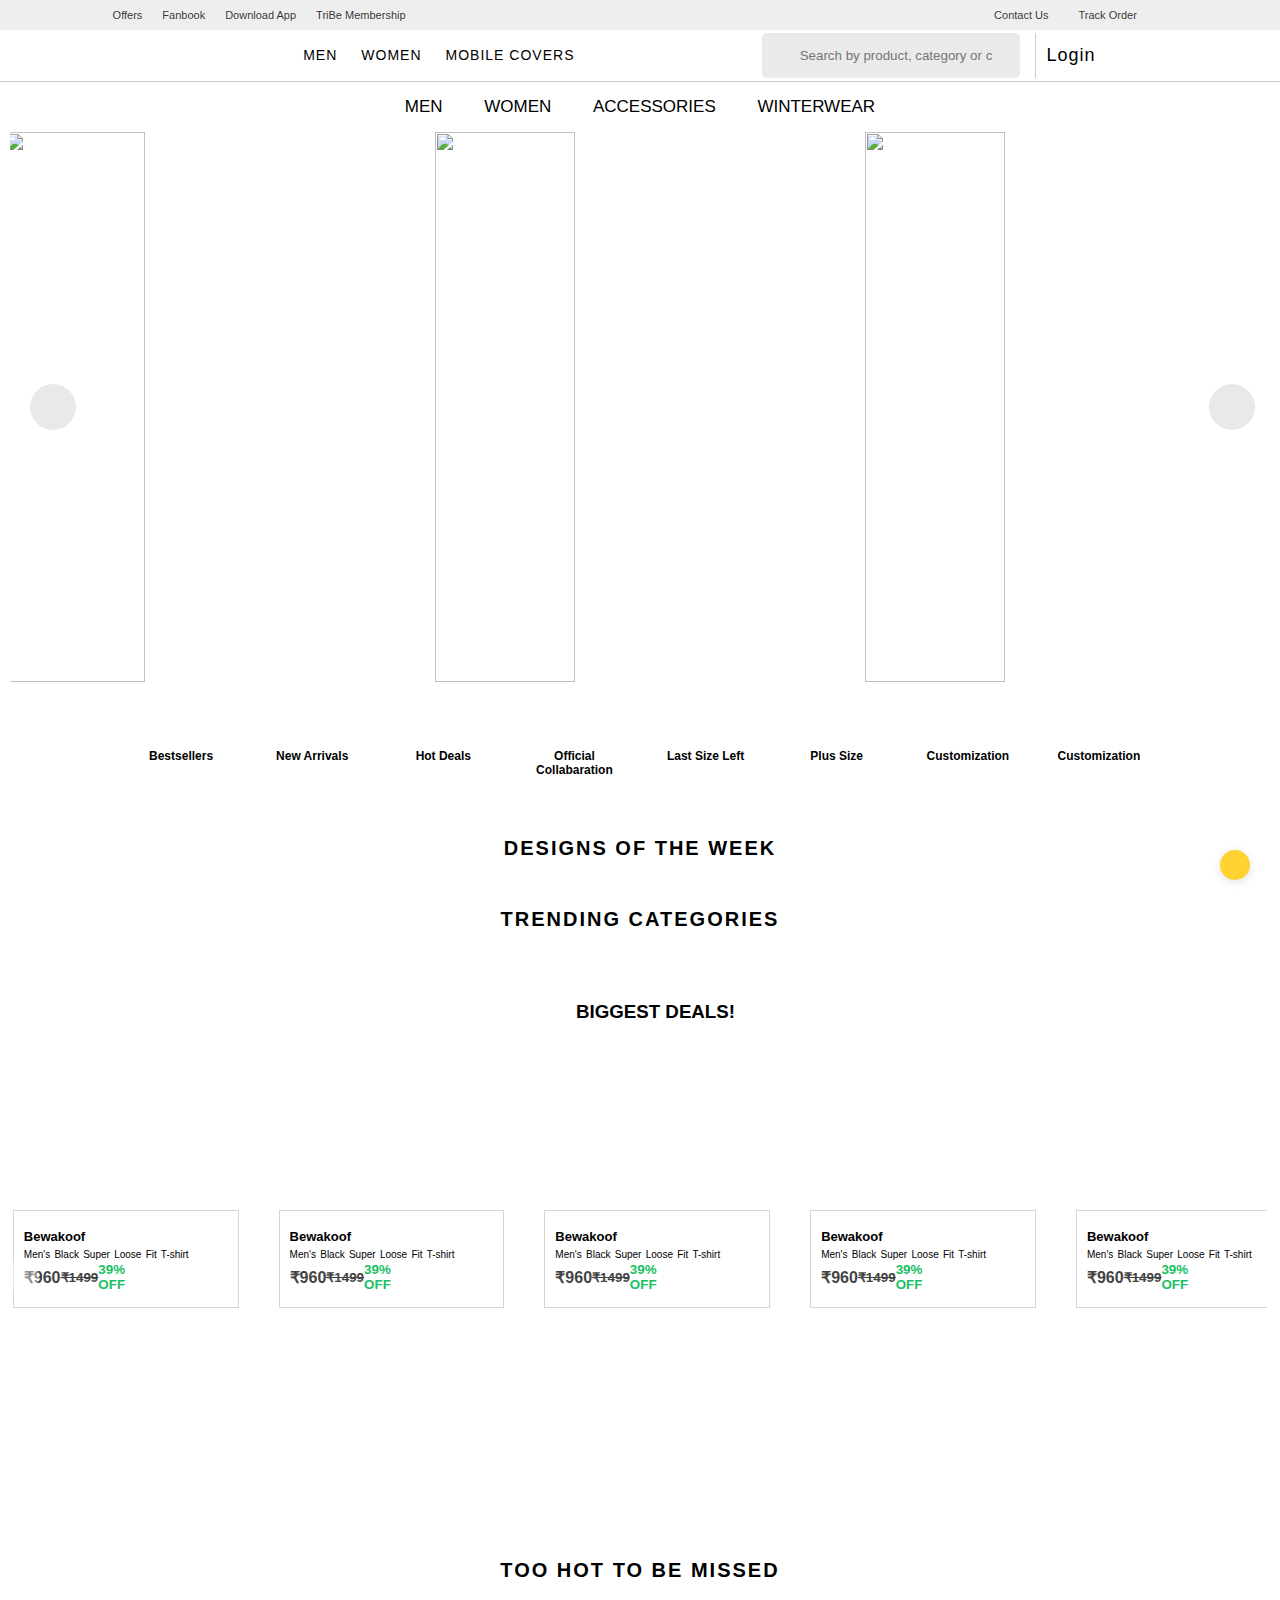
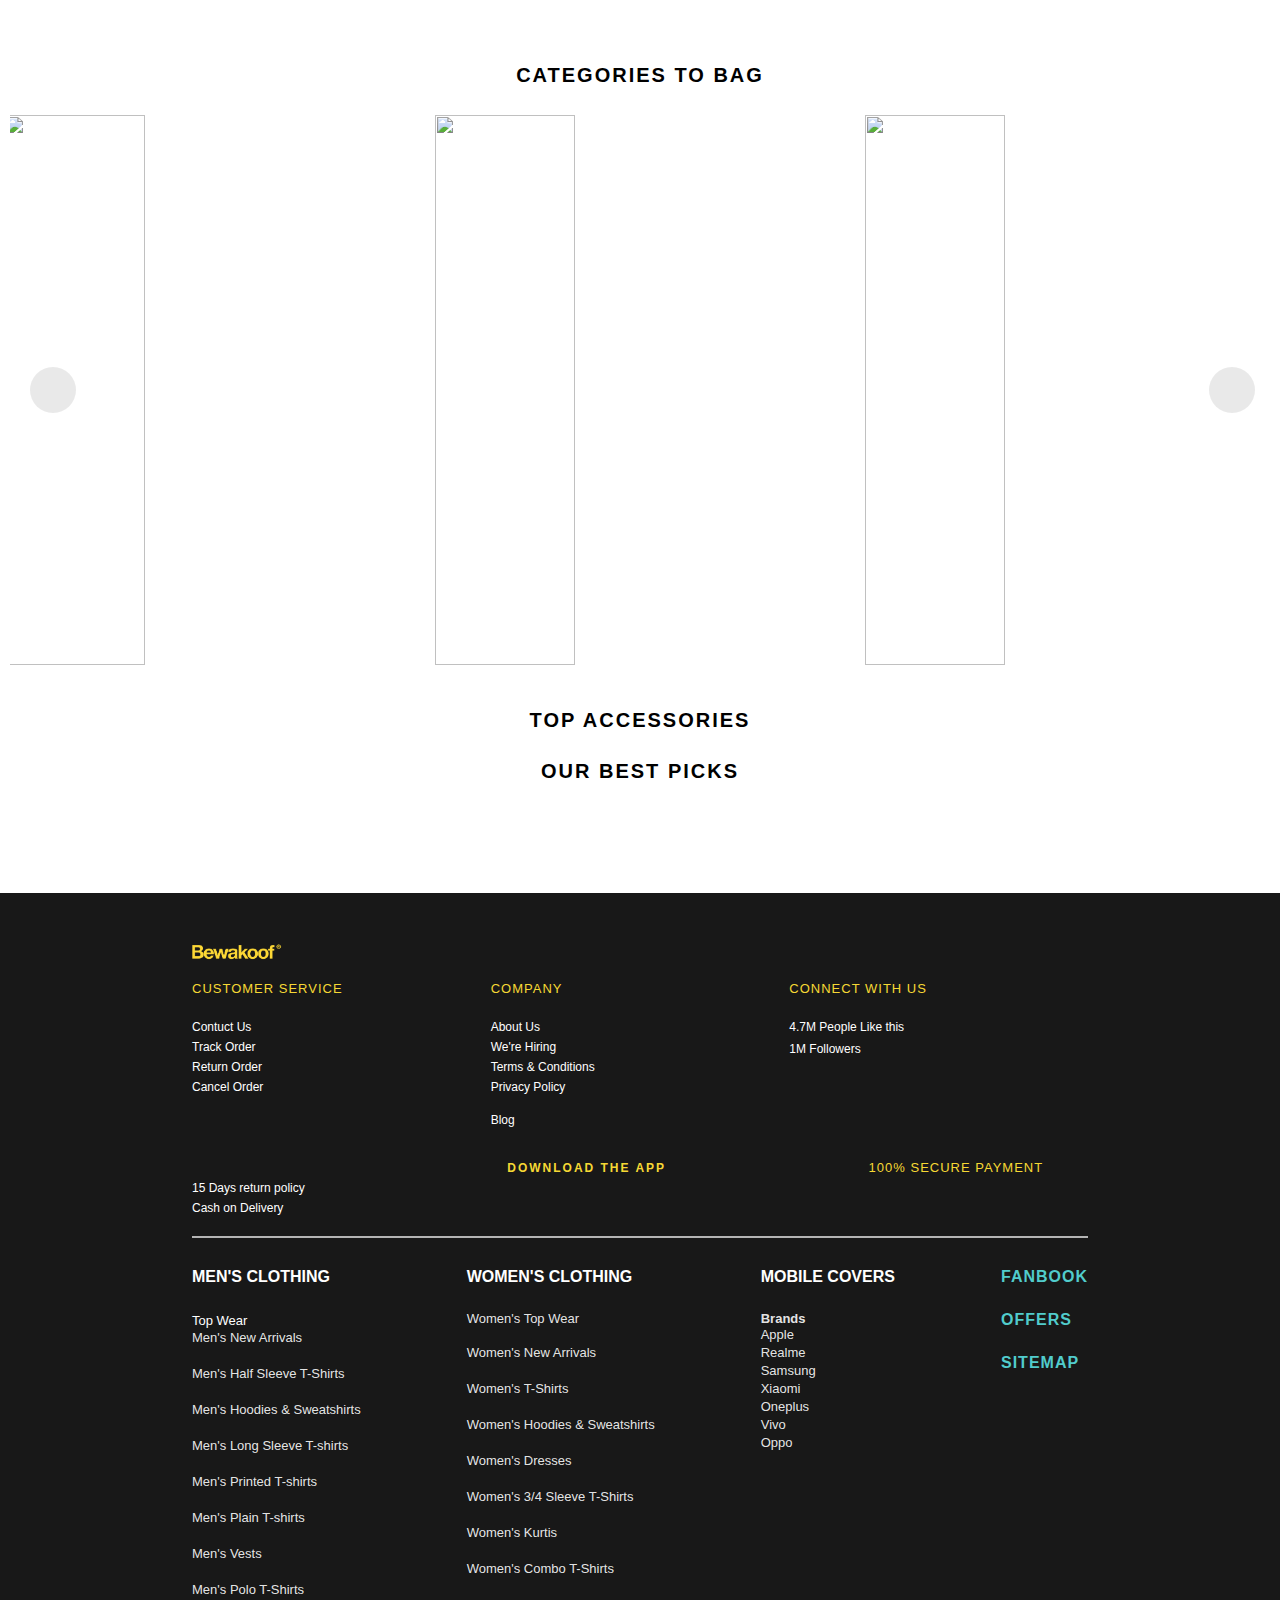
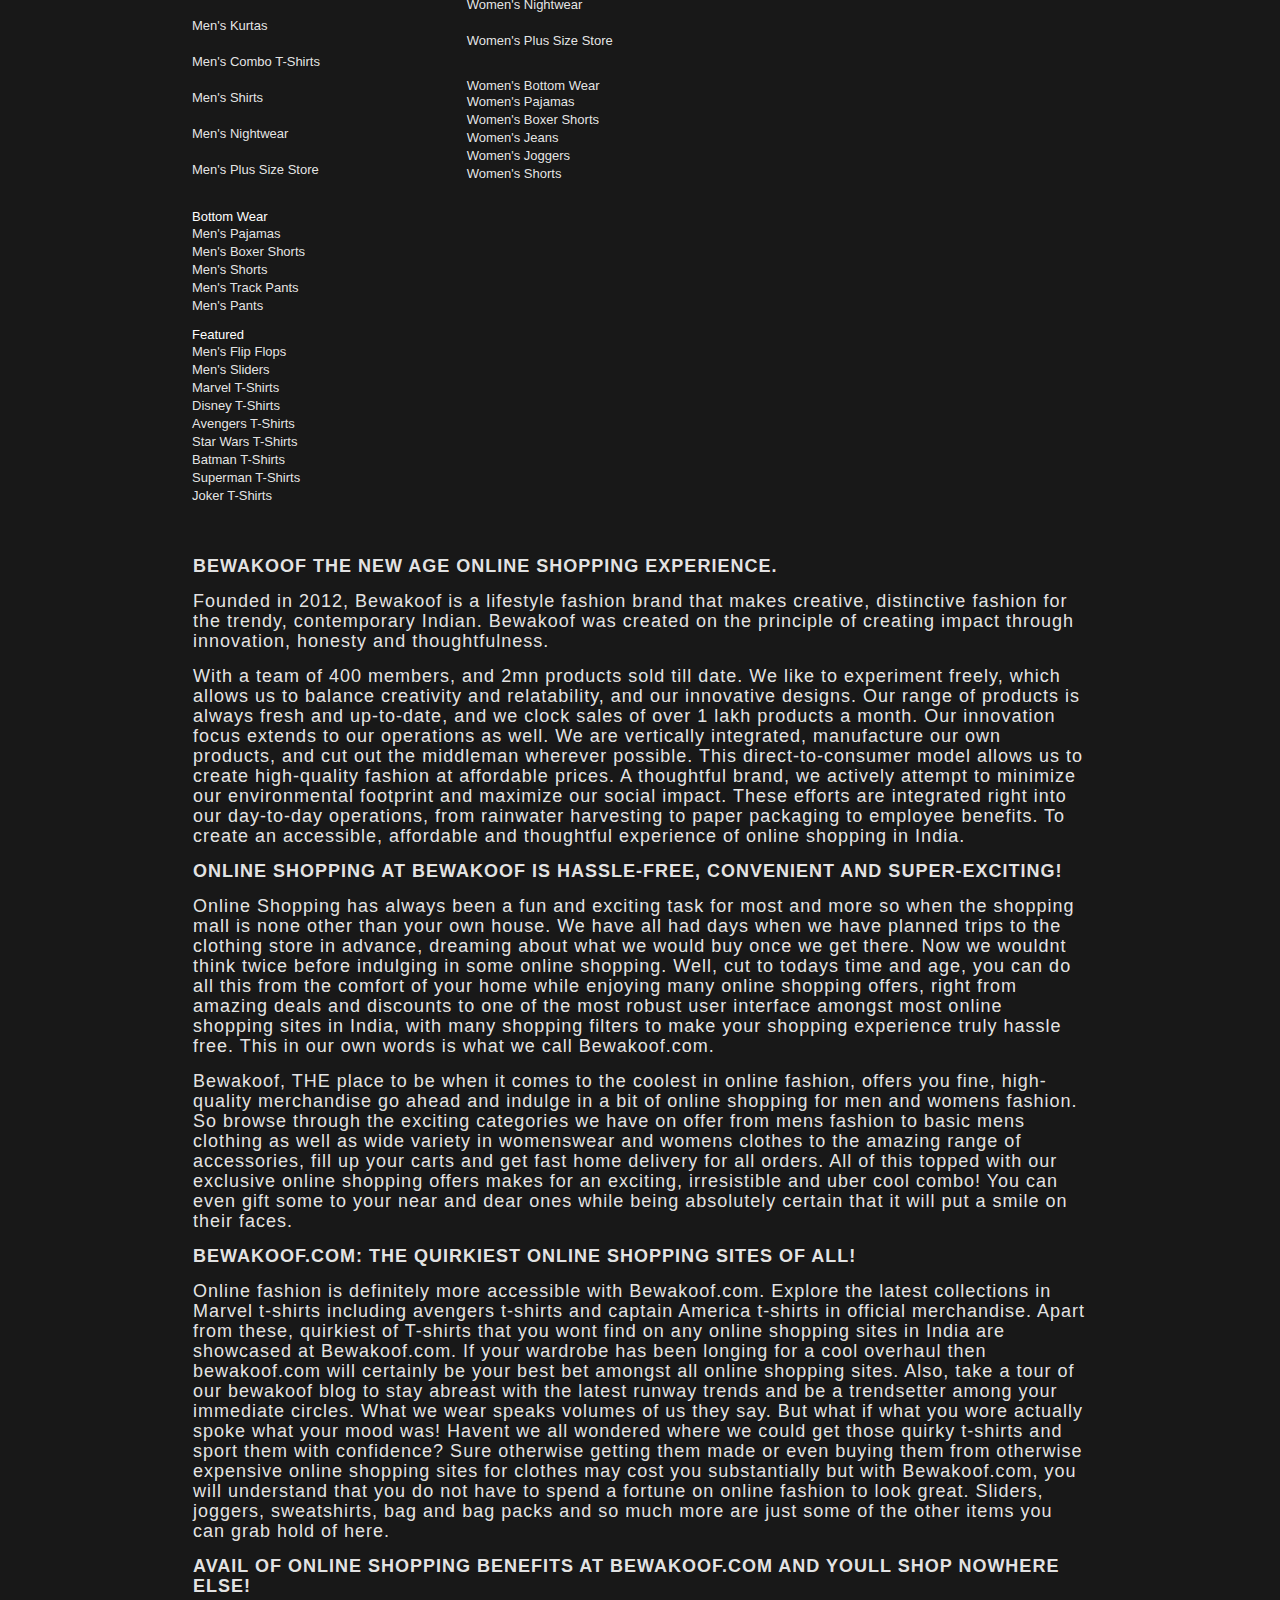
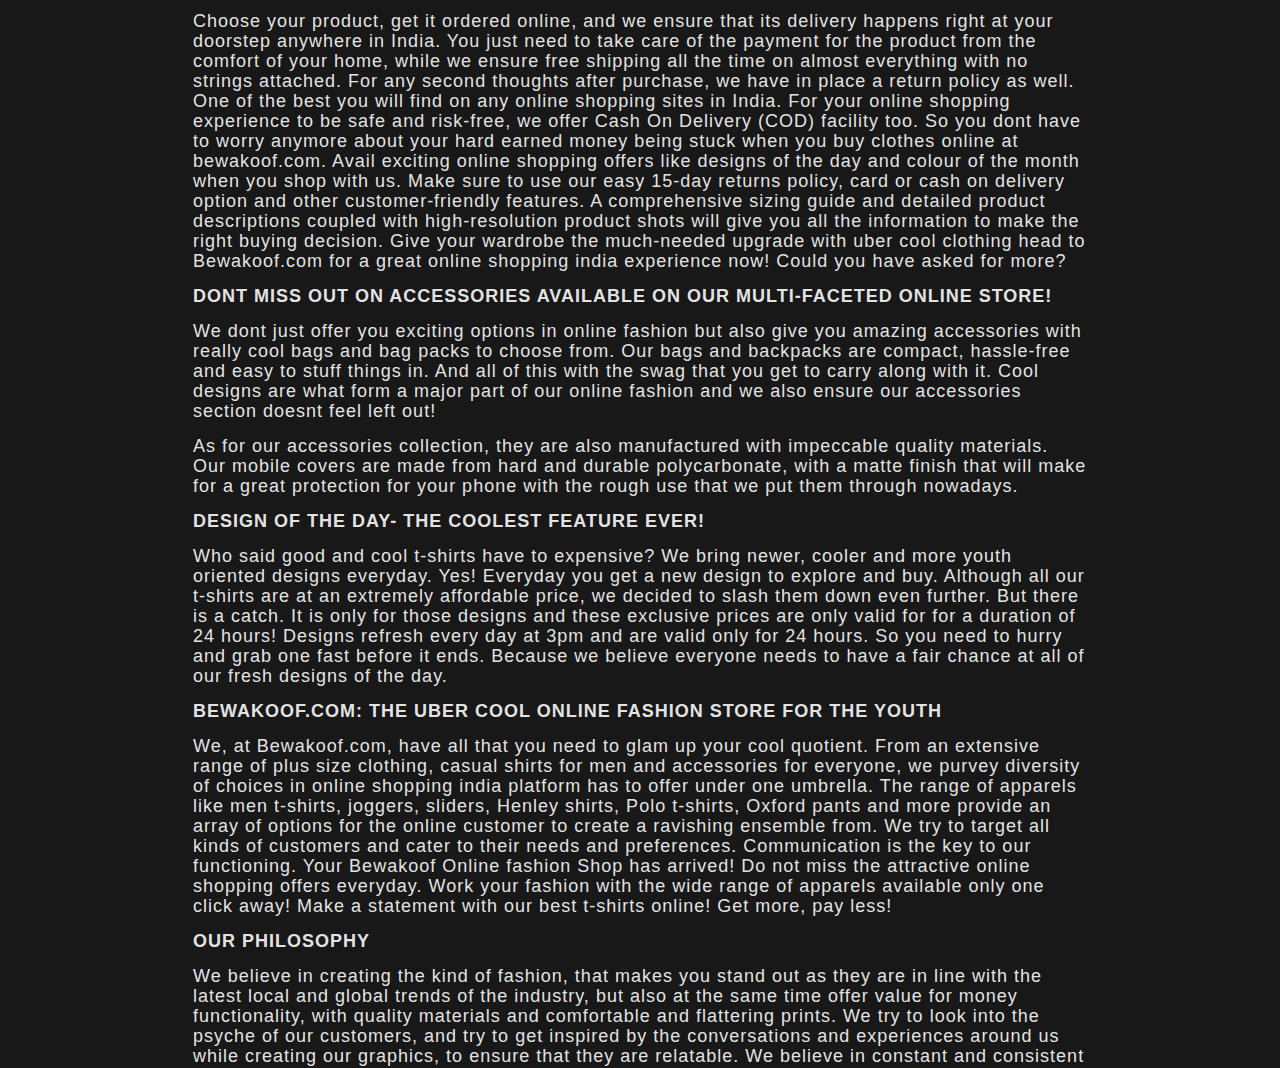
==== commit fb225fcf: "mens page added" ====
--- a/home/index.html
+++ b/home/index.html
@@ -41,6 +41,9 @@
       <img src="https://images.bewakoof.com/web/ic-web-head-bwk-primary-logo-eyes.svg" alt="">
     </div>
 
+    <!-- <div id="icon4" style="width: 20% ; border: 2px solid red;">
+      <i class="fa-solid fa-magnifying-glass"></i>
+    </div> -->
 
       <!-- !Nav Mid Section -->
       <div id="nav-mid-section">
@@ -297,13 +300,13 @@
 <!-- !CATEGORIES TO BAG -->
 <div id="categories-div">
 <p class="heading"  style="color: black;">CATEGORIES TO BAG</p>
-<div>
-  <div><a href=""><img src="https://images.bewakoof.com/uploads/grid/app/category-box-Jeans-men-1672915059.png" alt=""></a></div>
-  <div><a href=""><img src="https://images.bewakoof.com/uploads/grid/app/category-box-new-joggers-1668772677.jpg" alt=""></a></div>
-  <div><a href=""><img src="https://images.bewakoof.com/uploads/grid/app/category-box-new-pyjamas-1668772679.jpg" alt=""></a></div>
-  <div><a href=""><img src="https://images.bewakoof.com/uploads/grid/app/category-box-new-2-1669360792.jpg" alt=""></a></div>
-  <div><a href=""><img src="https://images.bewakoof.com/uploads/grid/app/category-box-new-joggers-1668773245.jpg" alt=""></a></div>
-  <div><a href=""><img src="https://images.bewakoof.com/uploads/grid/app/category-box-w-pyjamas-2-1675144063.jpg" alt=""></a></div>
+<div class="full-width">
+  <a href=""><img src="https://images.bewakoof.com/uploads/grid/app/category-box-Jeans-men-1672915059.png" alt=""></a>
+  <a href=""><img src="https://images.bewakoof.com/uploads/grid/app/category-box-new-joggers-1668772677.jpg" alt=""></a>
+  <a href=""><img src="https://images.bewakoof.com/uploads/grid/app/category-box-new-pyjamas-1668772679.jpg" alt=""></a>
+  <a href=""><img src="https://images.bewakoof.com/uploads/grid/app/category-box-new-2-1669360792.jpg" alt=""></a>
+  <a href=""><img src="https://images.bewakoof.com/uploads/grid/app/category-box-new-joggers-1668773245.jpg" alt=""></a>
+  <a href=""><img src="https://images.bewakoof.com/uploads/grid/app/category-box-w-pyjamas-2-1675144063.jpg" alt=""></a>
 
 </div>
 </div>
@@ -329,13 +332,13 @@
 <!-- !TOP ACCESSORIES-->
 <div id="categories-div">
   <p class="heading"  style="color: black;">TOP ACCESSORIES</p>
-  <div>
-    <div><a href=""><img src="https://images.bewakoof.com/uploads/grid/app/category-box-Mobile-covers-1672907490.png" alt=""></a></div>
-    <div><a href=""><img src="https://images.bewakoof.com/uploads/grid/app/category-box-new-mugs-1673005212.jpg" alt=""></a></div>
-    <div><a href=""><img src="https://images.bewakoof.com/uploads/grid/app/category-box-backpacks-1672907481.png" alt=""></a></div>
-    <div><a href=""><img src="https://images.bewakoof.com/uploads/grid/app/category-box-notebooks-1672896372.jpg" alt=""></a></div>
-    <div><a href=""><img src="https://images.bewakoof.com/uploads/grid/app/category-box-sliders-men-1672907494.png" alt=""></a></div>
-    <div><a href=""><img src="https://images.bewakoof.com/uploads/grid/app/category-box-caps-1672907483.png" alt=""></a></div>
+  <div class="full-width">
+    <a href=""><img src="https://images.bewakoof.com/uploads/grid/app/category-box-Mobile-covers-1672907490.png" alt=""></a>
+    <a href=""><img src="https://images.bewakoof.com/uploads/grid/app/category-box-new-mugs-1673005212.jpg" alt=""></a>
+    <a href=""><img src="https://images.bewakoof.com/uploads/grid/app/category-box-backpacks-1672907481.png" alt=""></a>
+    <a href=""><img src="https://images.bewakoof.com/uploads/grid/app/category-box-notebooks-1672896372.jpg" alt=""></a>
+    <a href=""><img src="https://images.bewakoof.com/uploads/grid/app/category-box-sliders-men-1672907494.png" alt=""></a>
+    <a href=""><img src="https://images.bewakoof.com/uploads/grid/app/category-box-caps-1672907483.png" alt=""></a>
   
   </div>
   </div>
@@ -367,7 +370,8 @@
     <img  src="https://images.bewakoof.com/uploads/grid/app/Desktop-Strip-3-1669022420.jpg" alt="">
   </div>
 
-
+<!-- ..............................Scroll to top part ....................................... -->
+<button onclick="topFunction()" id="myBtn" title="Go to top" ><i class="fa-solid fa-angle-up"></i></button>
  
   <!-- !FOTER SECTION -->
   <footer>
@@ -378,4 +382,6 @@
 <script src="/home/script/imgSlider1.js" type="module"></script>
 <script src="/home/script/imgSlider2.js"></script>
 <script src="/home/script/cardSlider.js" type="module"></script>
-<script src="/home/script/nav.js" type="module"></script>+<script src="/home/script/nav.js" type="module"></script>
+<script src="/home/script/index.js"></script>
+ 
--- a/home/style/index.css
+++ b/home/style/index.css
@@ -87,9 +87,9 @@
 margin-top:2%;
 }
 #categories-div div{
-    display:flex;
+    /* display:flex; */
     margin: auto;
-    flex-wrap: wrap;
+    /* flex-wrap: wrap; */
 }
 
 
@@ -119,3 +119,31 @@
 
 
 
+
+
+
+/*  */
+#myBtn {
+    position: fixed;
+    bottom: 20px; 
+    right: 30px; 
+    z-index: 99; 
+    border: none;
+    outline: none;
+    cursor: pointer;
+    padding: 15px;  
+   font-size: 18px; 
+   background: rgb(255,210,50);
+   color:white;
+   border-radius: 50%;
+   scroll-behavior: smooth;
+   box-shadow: rgba(99, 99, 99, 0.2) 0px 2px 8px 0px;
+}
+#myBtn:hover{
+    background: rgb(236, 188, 13);
+}
+#myBtn img{
+   color: navy;
+   height: 45px;
+   width: 45px;
+ }--- a/home/style/mediaQuery.css
+++ b/home/style/mediaQuery.css
@@ -1,12 +1,39 @@
 
 @media screen and  (max-width:844px){
-
+ /* ?TRENDING CATEGORIES SECTION */
+#full-width img{
+    width:145%;
+}
+#full-width{
+    padding:0;
+    display: grid;
+    grid-template-columns: repeat(6,1fr);
+}
+.full-width img{
+    width:95%;
+   
+}
+.full-width{
+    padding:0;
+    display: grid;
+    grid-template-columns: repeat(6,1fr);
+    gap: 0;
+}
+
+.full-width a{
+    padding: 0;
+    margin: 0;
+}
     /* ?New Arrival section */
  .main-div{
     width: 100%;
     overflow: hidden;
  }
 
+ #spacing h6:first-child + h6 + h6 {
+    /* color: rgb(27,191,100); */
+    width: 25%;
+}
 .parent-div{
     width: 100%;
     display: grid;
@@ -222,7 +249,7 @@
         display: none;
     }
     }
-
+   
     /* 845 860*/
     @media screen and  (min-width:845px) and (max-width:860px){
        #nav-upper-section{
@@ -265,4 +292,13 @@
                 #nav-below-section div{
                  width: 80%;
                         }
+        }
+
+        /* 769 - 1000*/
+         @media screen and  (min-width:769px) and (max-width:1000px){
+            section .product {
+                min-width: 25%;
+                margin:  0 15px  0 0;
+                /* border:2px solid red */
+             } 
         }